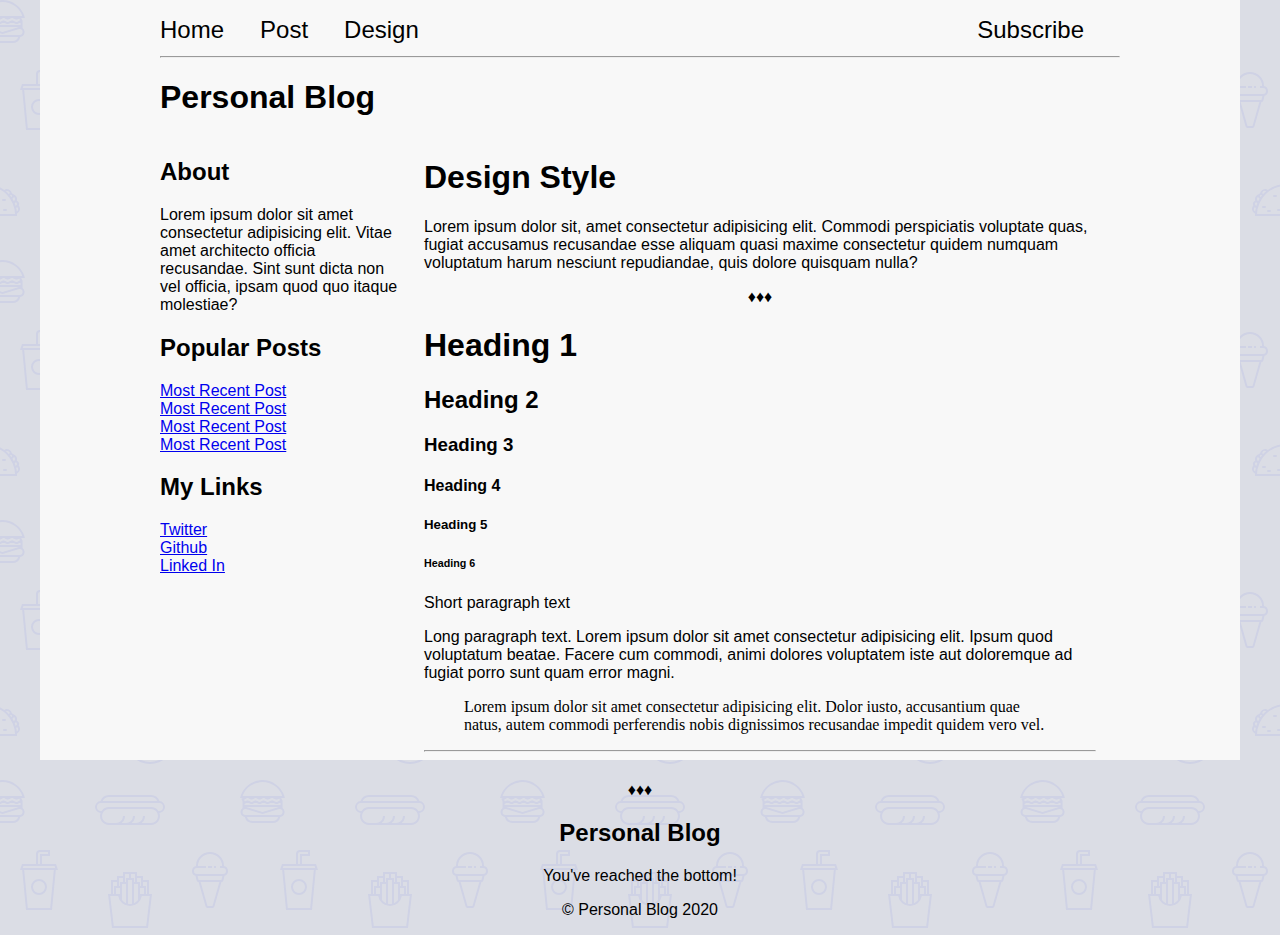
==== src/design.html @ 45026cde "Feat: Add design file, footer styles, svg background, author block at footer of post" ====
<!DOCTYPE html>
<html lang="en">
  <head>
    <meta charset="utf-8" />
    <title>Personal Blog</title>
    <meta
      content="width=device-width, initial-scale=1, maximum-scale=1"
      name="viewport"
    />
    <link rel="stylesheet" href="styles/main.css">
  </head>

  <body>
  <div class = "container">
    <div class="header box">
      <div class="navbar">
        <a href="index.html">Home</a>
        <a href="post.html">Post</a>
        <a href="design.html">Design</a>
        <a id="right" href="#">Subscribe</a>
      </div>
      <hr>
      <h1>Personal Blog</h1>

    </div>
    <div class="sidebar box">
      <span class="about-box">
        <h2>About</h2>
        <p>Lorem ipsum dolor sit amet consectetur adipisicing elit. Vitae amet architecto officia recusandae. Sint sunt dicta non vel officia, ipsam quod quo itaque molestiae?</p>
      </span>
      <h2>Popular Posts</h2>
      <a href="post.html">Most Recent Post</a><br>
      <a href="post.html">Most Recent Post</a><br>
      <a href="post.html">Most Recent Post</a><br>
      <a href="post.html">Most Recent Post</a><br>
      <h2>My Links</h2>
      <a href="post.html">Twitter</a><br>
      <a href="post.html">Github</a><br>
      <a href="post.html">Linked In</a><br>
    </div>
    <div class="content box">
      <div>
        <h1>Design Style</h1>
        <p>Lorem ipsum dolor sit, amet consectetur adipisicing elit. Commodi perspiciatis voluptate quas, fugiat accusamus recusandae esse aliquam quasi maxime consectetur quidem numquam voluptatum harum nesciunt repudiandae, quis dolore quisquam nulla?</p>
        <p class="divider">&diams;&diams;&diams;</p>
      </div>

      <div>
        <h1>Heading 1</h1>
        <h2>Heading 2</h2>
        <h3>Heading 3</h3>
        <h4>Heading 4</h4>
        <h5>Heading 5</h5>
        <h6>Heading 6</h6>
        <p>Short paragraph text</p>
        <p>Long paragraph text. Lorem ipsum dolor sit amet consectetur adipisicing elit. Ipsum quod voluptatum beatae. Facere cum commodi, animi dolores voluptatem iste aut doloremque ad fugiat porro sunt quam error magni.</p>
        <blockquote>Lorem ipsum dolor sit amet consectetur adipisicing elit. Dolor iusto, accusantium quae natus, autem commodi perferendis nobis dignissimos recusandae impedit quidem vero vel.</blockquote>
        <hr>
      </div>


    </div>
  </div>
  <footer class="footer">
    <p class="divider">&diams;&diams;&diams;</p>
    <h2>Personal Blog</h2>
    <p>You've reached the bottom!</p>
    <p>&copy; Personal Blog 2020</p>
  </footer>
  </body>
</html>
---- src/styles/main.css ----
/* 
----------
Body 
----------
*/

body {
  max-width: 1200px;
  margin: auto;
  background-color: #f8f8f8;
  display: flex;
  flex-direction: column;
  min-height: 100vh;

  background-color: #dbdde5;
  background-image: url("data:image/svg+xml,%3Csvg xmlns='http://www.w3.org/2000/svg' width='260' height='260' viewBox='0 0 260 260'%3E%3Cg fill-rule='evenodd'%3E%3Cg fill='%230e27de' fill-opacity='0.06'%3E%3Cpath d='M24.37 16c.2.65.39 1.32.54 2H21.17l1.17 2.34.45.9-.24.11V28a5 5 0 0 1-2.23 8.94l-.02.06a8 8 0 0 1-7.75 6h-20a8 8 0 0 1-7.74-6l-.02-.06A5 5 0 0 1-17.45 28v-6.76l-.79-1.58-.44-.9.9-.44.63-.32H-20a23.01 23.01 0 0 1 44.37-2zm-36.82 2a1 1 0 0 0-.44.1l-3.1 1.56.89 1.79 1.31-.66a3 3 0 0 1 2.69 0l2.2 1.1a1 1 0 0 0 .9 0l2.21-1.1a3 3 0 0 1 2.69 0l2.2 1.1a1 1 0 0 0 .9 0l2.21-1.1a3 3 0 0 1 2.69 0l2.2 1.1a1 1 0 0 0 .86.02l2.88-1.27a3 3 0 0 1 2.43 0l2.88 1.27a1 1 0 0 0 .85-.02l3.1-1.55-.89-1.79-1.42.71a3 3 0 0 1-2.56.06l-2.77-1.23a1 1 0 0 0-.4-.09h-.01a1 1 0 0 0-.4.09l-2.78 1.23a3 3 0 0 1-2.56-.06l-2.3-1.15a1 1 0 0 0-.45-.11h-.01a1 1 0 0 0-.44.1L.9 19.22a3 3 0 0 1-2.69 0l-2.2-1.1a1 1 0 0 0-.45-.11h-.01a1 1 0 0 0-.44.1l-2.21 1.11a3 3 0 0 1-2.69 0l-2.2-1.1a1 1 0 0 0-.45-.11h-.01zm0-2h-4.9a21.01 21.01 0 0 1 39.61 0h-2.09l-.06-.13-.26.13h-32.31zm30.35 7.68l1.36-.68h1.3v2h-36v-1.15l.34-.17 1.36-.68h2.59l1.36.68a3 3 0 0 0 2.69 0l1.36-.68h2.59l1.36.68a3 3 0 0 0 2.69 0L2.26 23h2.59l1.36.68a3 3 0 0 0 2.56.06l1.67-.74h3.23l1.67.74a3 3 0 0 0 2.56-.06zM-13.82 27l16.37 4.91L18.93 27h-32.75zm-.63 2h.34l16.66 5 16.67-5h.33a3 3 0 1 1 0 6h-34a3 3 0 1 1 0-6zm1.35 8a6 6 0 0 0 5.65 4h20a6 6 0 0 0 5.66-4H-13.1z'/%3E%3Cpath id='path6_fill-copy' d='M284.37 16c.2.65.39 1.32.54 2H281.17l1.17 2.34.45.9-.24.11V28a5 5 0 0 1-2.23 8.94l-.02.06a8 8 0 0 1-7.75 6h-20a8 8 0 0 1-7.74-6l-.02-.06a5 5 0 0 1-2.24-8.94v-6.76l-.79-1.58-.44-.9.9-.44.63-.32H240a23.01 23.01 0 0 1 44.37-2zm-36.82 2a1 1 0 0 0-.44.1l-3.1 1.56.89 1.79 1.31-.66a3 3 0 0 1 2.69 0l2.2 1.1a1 1 0 0 0 .9 0l2.21-1.1a3 3 0 0 1 2.69 0l2.2 1.1a1 1 0 0 0 .9 0l2.21-1.1a3 3 0 0 1 2.69 0l2.2 1.1a1 1 0 0 0 .86.02l2.88-1.27a3 3 0 0 1 2.43 0l2.88 1.27a1 1 0 0 0 .85-.02l3.1-1.55-.89-1.79-1.42.71a3 3 0 0 1-2.56.06l-2.77-1.23a1 1 0 0 0-.4-.09h-.01a1 1 0 0 0-.4.09l-2.78 1.23a3 3 0 0 1-2.56-.06l-2.3-1.15a1 1 0 0 0-.45-.11h-.01a1 1 0 0 0-.44.1l-2.21 1.11a3 3 0 0 1-2.69 0l-2.2-1.1a1 1 0 0 0-.45-.11h-.01a1 1 0 0 0-.44.1l-2.21 1.11a3 3 0 0 1-2.69 0l-2.2-1.1a1 1 0 0 0-.45-.11h-.01zm0-2h-4.9a21.01 21.01 0 0 1 39.61 0h-2.09l-.06-.13-.26.13h-32.31zm30.35 7.68l1.36-.68h1.3v2h-36v-1.15l.34-.17 1.36-.68h2.59l1.36.68a3 3 0 0 0 2.69 0l1.36-.68h2.59l1.36.68a3 3 0 0 0 2.69 0l1.36-.68h2.59l1.36.68a3 3 0 0 0 2.56.06l1.67-.74h3.23l1.67.74a3 3 0 0 0 2.56-.06zM246.18 27l16.37 4.91L278.93 27h-32.75zm-.63 2h.34l16.66 5 16.67-5h.33a3 3 0 1 1 0 6h-34a3 3 0 1 1 0-6zm1.35 8a6 6 0 0 0 5.65 4h20a6 6 0 0 0 5.66-4H246.9z'/%3E%3Cpath d='M159.5 21.02A9 9 0 0 0 151 15h-42a9 9 0 0 0-8.5 6.02 6 6 0 0 0 .02 11.96A8.99 8.99 0 0 0 109 45h42a9 9 0 0 0 8.48-12.02 6 6 0 0 0 .02-11.96zM151 17h-42a7 7 0 0 0-6.33 4h54.66a7 7 0 0 0-6.33-4zm-9.34 26a8.98 8.98 0 0 0 3.34-7h-2a7 7 0 0 1-7 7h-4.34a8.98 8.98 0 0 0 3.34-7h-2a7 7 0 0 1-7 7h-4.34a8.98 8.98 0 0 0 3.34-7h-2a7 7 0 0 1-7 7h-7a7 7 0 1 1 0-14h42a7 7 0 1 1 0 14h-9.34zM109 27a9 9 0 0 0-7.48 4H101a4 4 0 1 1 0-8h58a4 4 0 0 1 0 8h-.52a9 9 0 0 0-7.48-4h-42z'/%3E%3Cpath d='M39 115a8 8 0 1 0 0-16 8 8 0 0 0 0 16zm6-8a6 6 0 1 1-12 0 6 6 0 0 1 12 0zm-3-29v-2h8v-6H40a4 4 0 0 0-4 4v10H22l-1.33 4-.67 2h2.19L26 130h26l3.81-40H58l-.67-2L56 84H42v-6zm-4-4v10h2V74h8v-2h-8a2 2 0 0 0-2 2zm2 12h14.56l.67 2H22.77l.67-2H40zm13.8 4H24.2l3.62 38h22.36l3.62-38z'/%3E%3Cpath d='M129 92h-6v4h-6v4h-6v14h-3l.24 2 3.76 32h36l3.76-32 .24-2h-3v-14h-6v-4h-6v-4h-8zm18 22v-12h-4v4h3v8h1zm-3 0v-6h-4v6h4zm-6 6v-16h-4v19.17c1.6-.7 2.97-1.8 4-3.17zm-6 3.8V100h-4v23.8a10.04 10.04 0 0 0 4 0zm-6-.63V104h-4v16a10.04 10.04 0 0 0 4 3.17zm-6-9.17v-6h-4v6h4zm-6 0v-8h3v-4h-4v12h1zm27-12v-4h-4v4h3v4h1v-4zm-6 0v-8h-4v4h3v4h1zm-6-4v-4h-4v8h1v-4h3zm-6 4v-4h-4v8h1v-4h3zm7 24a12 12 0 0 0 11.83-10h7.92l-3.53 30h-32.44l-3.53-30h7.92A12 12 0 0 0 130 126z'/%3E%3Cpath d='M212 86v2h-4v-2h4zm4 0h-2v2h2v-2zm-20 0v.1a5 5 0 0 0-.56 9.65l.06.25 1.12 4.48a2 2 0 0 0 1.94 1.52h.01l7.02 24.55a2 2 0 0 0 1.92 1.45h4.98a2 2 0 0 0 1.92-1.45l7.02-24.55a2 2 0 0 0 1.95-1.52L224.5 96l.06-.25a5 5 0 0 0-.56-9.65V86a14 14 0 0 0-28 0zm4 0h6v2h-9a3 3 0 1 0 0 6H223a3 3 0 1 0 0-6H220v-2h2a12 12 0 1 0-24 0h2zm-1.44 14l-1-4h24.88l-1 4h-22.88zm8.95 26l-6.86-24h18.7l-6.86 24h-4.98zM150 242a22 22 0 1 0 0-44 22 22 0 0 0 0 44zm24-22a24 24 0 1 1-48 0 24 24 0 0 1 48 0zm-28.38 17.73l2.04-.87a6 6 0 0 1 4.68 0l2.04.87a2 2 0 0 0 2.5-.82l1.14-1.9a6 6 0 0 1 3.79-2.75l2.15-.5a2 2 0 0 0 1.54-2.12l-.19-2.2a6 6 0 0 1 1.45-4.46l1.45-1.67a2 2 0 0 0 0-2.62l-1.45-1.67a6 6 0 0 1-1.45-4.46l.2-2.2a2 2 0 0 0-1.55-2.13l-2.15-.5a6 6 0 0 1-3.8-2.75l-1.13-1.9a2 2 0 0 0-2.5-.8l-2.04.86a6 6 0 0 1-4.68 0l-2.04-.87a2 2 0 0 0-2.5.82l-1.14 1.9a6 6 0 0 1-3.79 2.75l-2.15.5a2 2 0 0 0-1.54 2.12l.19 2.2a6 6 0 0 1-1.45 4.46l-1.45 1.67a2 2 0 0 0 0 2.62l1.45 1.67a6 6 0 0 1 1.45 4.46l-.2 2.2a2 2 0 0 0 1.55 2.13l2.15.5a6 6 0 0 1 3.8 2.75l1.13 1.9a2 2 0 0 0 2.5.8zm2.82.97a4 4 0 0 1 3.12 0l2.04.87a4 4 0 0 0 4.99-1.62l1.14-1.9a4 4 0 0 1 2.53-1.84l2.15-.5a4 4 0 0 0 3.09-4.24l-.2-2.2a4 4 0 0 1 .97-2.98l1.45-1.67a4 4 0 0 0 0-5.24l-1.45-1.67a4 4 0 0 1-.97-2.97l.2-2.2a4 4 0 0 0-3.09-4.25l-2.15-.5a4 4 0 0 1-2.53-1.84l-1.14-1.9a4 4 0 0 0-5-1.62l-2.03.87a4 4 0 0 1-3.12 0l-2.04-.87a4 4 0 0 0-4.99 1.62l-1.14 1.9a4 4 0 0 1-2.53 1.84l-2.15.5a4 4 0 0 0-3.09 4.24l.2 2.2a4 4 0 0 1-.97 2.98l-1.45 1.67a4 4 0 0 0 0 5.24l1.45 1.67a4 4 0 0 1 .97 2.97l-.2 2.2a4 4 0 0 0 3.09 4.25l2.15.5a4 4 0 0 1 2.53 1.84l1.14 1.9a4 4 0 0 0 5 1.62l2.03-.87zM152 207a1 1 0 1 1 2 0 1 1 0 0 1-2 0zm6 2a1 1 0 1 1 2 0 1 1 0 0 1-2 0zm-11 1a1 1 0 1 1 2 0 1 1 0 0 1-2 0zm-6 0a1 1 0 1 1 2 0 1 1 0 0 1-2 0zm3-5a1 1 0 1 1 2 0 1 1 0 0 1-2 0zm-8 8a1 1 0 1 1 2 0 1 1 0 0 1-2 0zm3 6a1 1 0 1 1 2 0 1 1 0 0 1-2 0zm0 6a1 1 0 1 1 2 0 1 1 0 0 1-2 0zm4 7a1 1 0 1 1 2 0 1 1 0 0 1-2 0zm5-2a1 1 0 1 1 2 0 1 1 0 0 1-2 0zm5 4a1 1 0 1 1 2 0 1 1 0 0 1-2 0zm4-6a1 1 0 1 1 2 0 1 1 0 0 1-2 0zm6-4a1 1 0 1 1 2 0 1 1 0 0 1-2 0zm-4-3a1 1 0 1 1 2 0 1 1 0 0 1-2 0zm4-3a1 1 0 1 1 2 0 1 1 0 0 1-2 0zm-5-4a1 1 0 1 1 2 0 1 1 0 0 1-2 0zm-24 6a1 1 0 1 1 2 0 1 1 0 0 1-2 0zm16 5a5 5 0 1 0 0-10 5 5 0 0 0 0 10zm7-5a7 7 0 1 1-14 0 7 7 0 0 1 14 0zm86-29a1 1 0 0 0 0 2h2a1 1 0 0 0 0-2h-2zm19 9a1 1 0 0 1 1-1h2a1 1 0 0 1 0 2h-2a1 1 0 0 1-1-1zm-14 5a1 1 0 0 0 0 2h2a1 1 0 0 0 0-2h-2zm-25 1a1 1 0 0 0 0 2h2a1 1 0 0 0 0-2h-2zm5 4a1 1 0 0 0 0 2h2a1 1 0 0 0 0-2h-2zm9 0a1 1 0 0 1 1-1h2a1 1 0 0 1 0 2h-2a1 1 0 0 1-1-1zm15 1a1 1 0 0 1 1-1h2a1 1 0 0 1 0 2h-2a1 1 0 0 1-1-1zm12-2a1 1 0 0 0 0 2h2a1 1 0 0 0 0-2h-2zm-11-14a1 1 0 0 1 1-1h2a1 1 0 0 1 0 2h-2a1 1 0 0 1-1-1zm-19 0a1 1 0 0 0 0 2h2a1 1 0 0 0 0-2h-2zm6 5a1 1 0 0 1 1-1h2a1 1 0 0 1 0 2h-2a1 1 0 0 1-1-1zm-25 15c0-.47.01-.94.03-1.4a5 5 0 0 1-1.7-8 3.99 3.99 0 0 1 1.88-5.18 5 5 0 0 1 3.4-6.22 3 3 0 0 1 1.46-1.05 5 5 0 0 1 7.76-3.27A30.86 30.86 0 0 1 246 184c6.79 0 13.06 2.18 18.17 5.88a5 5 0 0 1 7.76 3.27 3 3 0 0 1 1.47 1.05 5 5 0 0 1 3.4 6.22 4 4 0 0 1 1.87 5.18 4.98 4.98 0 0 1-1.7 8c.02.46.03.93.03 1.4v1h-62v-1zm.83-7.17a30.9 30.9 0 0 0-.62 3.57 3 3 0 0 1-.61-4.2c.37.28.78.49 1.23.63zm1.49-4.61c-.36.87-.68 1.76-.96 2.68a2 2 0 0 1-.21-3.71c.33.4.73.75 1.17 1.03zm2.32-4.54c-.54.86-1.03 1.76-1.49 2.68a3 3 0 0 1-.07-4.67 3 3 0 0 0 1.56 1.99zm1.14-1.7c.35-.5.72-.98 1.1-1.46a1 1 0 1 0-1.1 1.45zm5.34-5.77c-1.03.86-2 1.79-2.9 2.77a3 3 0 0 0-1.11-.77 3 3 0 0 1 4-2zm42.66 2.77c-.9-.98-1.87-1.9-2.9-2.77a3 3 0 0 1 4.01 2 3 3 0 0 0-1.1.77zm1.34 1.54c.38.48.75.96 1.1 1.45a1 1 0 1 0-1.1-1.45zm3.73 5.84c-.46-.92-.95-1.82-1.5-2.68a3 3 0 0 0 1.57-1.99 3 3 0 0 1-.07 4.67zm1.8 4.53c-.29-.9-.6-1.8-.97-2.67.44-.28.84-.63 1.17-1.03a2 2 0 0 1-.2 3.7zm1.14 5.51c-.14-1.21-.35-2.4-.62-3.57.45-.14.86-.35 1.23-.63a2.99 2.99 0 0 1-.6 4.2zM275 214a29 29 0 0 0-57.97 0h57.96zM72.33 198.12c-.21-.32-.34-.7-.34-1.12v-12h-2v12a4.01 4.01 0 0 0 7.09 2.54c.57-.69.91-1.57.91-2.54v-12h-2v12a1.99 1.99 0 0 1-2 2 2 2 0 0 1-1.66-.88zM75 176c.38 0 .74-.04 1.1-.12a4 4 0 0 0 6.19 2.4A13.94 13.94 0 0 1 84 185v24a6 6 0 0 1-6 6h-3v9a5 5 0 1 1-10 0v-9h-3a6 6 0 0 1-6-6v-24a14 14 0 0 1 14-14 5 5 0 0 0 5 5zm-17 15v12a1.99 1.99 0 0 0 1.22 1.84 2 2 0 0 0 2.44-.72c.21-.32.34-.7.34-1.12v-12h2v12a3.98 3.98 0 0 1-5.35 3.77 3.98 3.98 0 0 1-.65-.3V209a4 4 0 0 0 4 4h16a4 4 0 0 0 4-4v-24c.01-1.53-.23-2.88-.72-4.17-.43.1-.87.16-1.28.17a6 6 0 0 1-5.2-3 7 7 0 0 1-6.47-4.88A12 12 0 0 0 58 185v6zm9 24v9a3 3 0 1 0 6 0v-9h-6z'/%3E%3Cpath d='M-17 191a1 1 0 0 0 0 2h2a1 1 0 0 0 0-2h-2zm19 9a1 1 0 0 1 1-1h2a1 1 0 0 1 0 2H3a1 1 0 0 1-1-1zm-14 5a1 1 0 0 0 0 2h2a1 1 0 0 0 0-2h-2zm-25 1a1 1 0 0 0 0 2h2a1 1 0 0 0 0-2h-2zm5 4a1 1 0 0 0 0 2h2a1 1 0 0 0 0-2h-2zm9 0a1 1 0 0 1 1-1h2a1 1 0 0 1 0 2h-2a1 1 0 0 1-1-1zm15 1a1 1 0 0 1 1-1h2a1 1 0 0 1 0 2h-2a1 1 0 0 1-1-1zm12-2a1 1 0 0 0 0 2h2a1 1 0 0 0 0-2H4zm-11-14a1 1 0 0 1 1-1h2a1 1 0 0 1 0 2h-2a1 1 0 0 1-1-1zm-19 0a1 1 0 0 0 0 2h2a1 1 0 0 0 0-2h-2zm6 5a1 1 0 0 1 1-1h2a1 1 0 0 1 0 2h-2a1 1 0 0 1-1-1zm-25 15c0-.47.01-.94.03-1.4a5 5 0 0 1-1.7-8 3.99 3.99 0 0 1 1.88-5.18 5 5 0 0 1 3.4-6.22 3 3 0 0 1 1.46-1.05 5 5 0 0 1 7.76-3.27A30.86 30.86 0 0 1-14 184c6.79 0 13.06 2.18 18.17 5.88a5 5 0 0 1 7.76 3.27 3 3 0 0 1 1.47 1.05 5 5 0 0 1 3.4 6.22 4 4 0 0 1 1.87 5.18 4.98 4.98 0 0 1-1.7 8c.02.46.03.93.03 1.4v1h-62v-1zm.83-7.17a30.9 30.9 0 0 0-.62 3.57 3 3 0 0 1-.61-4.2c.37.28.78.49 1.23.63zm1.49-4.61c-.36.87-.68 1.76-.96 2.68a2 2 0 0 1-.21-3.71c.33.4.73.75 1.17 1.03zm2.32-4.54c-.54.86-1.03 1.76-1.49 2.68a3 3 0 0 1-.07-4.67 3 3 0 0 0 1.56 1.99zm1.14-1.7c.35-.5.72-.98 1.1-1.46a1 1 0 1 0-1.1 1.45zm5.34-5.77c-1.03.86-2 1.79-2.9 2.77a3 3 0 0 0-1.11-.77 3 3 0 0 1 4-2zm42.66 2.77c-.9-.98-1.87-1.9-2.9-2.77a3 3 0 0 1 4.01 2 3 3 0 0 0-1.1.77zm1.34 1.54c.38.48.75.96 1.1 1.45a1 1 0 1 0-1.1-1.45zm3.73 5.84c-.46-.92-.95-1.82-1.5-2.68a3 3 0 0 0 1.57-1.99 3 3 0 0 1-.07 4.67zm1.8 4.53c-.29-.9-.6-1.8-.97-2.67.44-.28.84-.63 1.17-1.03a2 2 0 0 1-.2 3.7zm1.14 5.51c-.14-1.21-.35-2.4-.62-3.57.45-.14.86-.35 1.23-.63a2.99 2.99 0 0 1-.6 4.2zM15 214a29 29 0 0 0-57.97 0h57.96z'/%3E%3C/g%3E%3C/g%3E%3C/svg%3E");

}

/* Text Elements */

h1, h2, h3, h4, h5, h6, p, a {
  font-family: sans-serif;
}

h1 {

}

h2 {

}

h3 {

}

h4 {

}

h5 {

}

h6 {

}

footer {
  height: auto;
  padding-top: 5px;
  text-align: center;
}

.container{
  display:flex;
  flex-direction: column;
  justify-content: center;
  flex: 1;
  background-color: #f8f8f8;
}

.socialItem{
  margin: 5%;
}

.socialGrid img {
  width: 100%
}

.header{
  grid-area:hd;
}

.sidebar{
  grid-area: sd;
  display: none;
}

.content{
  grid-area: main;
  padding: 0 1.5em;
}

.divider {
  text-align: center;
  justify-content: center;
}

/* Navigation */

.navbar {
  text-decoration: none;
  padding-bottom: 2em;
  padding-top: 1em;
}

.navbar a {
  color: black;
  float: left;
  text-align: center;
  padding-right: 1em;
  text-decoration: none;
  font-size: 1.25em;
}

.navbar > #right {
  float: right;
  text-align: center;
  padding-left: 1em;
  text-decoration: none;
  font-size: 1.25em;
}

.navbar a:hover {
  color: red;
  text-decoration: currentColor;
}

/* Author Info (Biography) */

.authorinfo {
  /* background-color: rgb(233, 233, 233); */

  background-color: #dbdde5;
  background-image: url("data:image/svg+xml,%3Csvg xmlns='http://www.w3.org/2000/svg' width='260' height='260' viewBox='0 0 260 260'%3E%3Cg fill-rule='evenodd'%3E%3Cg fill='%230e27de' fill-opacity='0.06'%3E%3Cpath d='M24.37 16c.2.65.39 1.32.54 2H21.17l1.17 2.34.45.9-.24.11V28a5 5 0 0 1-2.23 8.94l-.02.06a8 8 0 0 1-7.75 6h-20a8 8 0 0 1-7.74-6l-.02-.06A5 5 0 0 1-17.45 28v-6.76l-.79-1.58-.44-.9.9-.44.63-.32H-20a23.01 23.01 0 0 1 44.37-2zm-36.82 2a1 1 0 0 0-.44.1l-3.1 1.56.89 1.79 1.31-.66a3 3 0 0 1 2.69 0l2.2 1.1a1 1 0 0 0 .9 0l2.21-1.1a3 3 0 0 1 2.69 0l2.2 1.1a1 1 0 0 0 .9 0l2.21-1.1a3 3 0 0 1 2.69 0l2.2 1.1a1 1 0 0 0 .86.02l2.88-1.27a3 3 0 0 1 2.43 0l2.88 1.27a1 1 0 0 0 .85-.02l3.1-1.55-.89-1.79-1.42.71a3 3 0 0 1-2.56.06l-2.77-1.23a1 1 0 0 0-.4-.09h-.01a1 1 0 0 0-.4.09l-2.78 1.23a3 3 0 0 1-2.56-.06l-2.3-1.15a1 1 0 0 0-.45-.11h-.01a1 1 0 0 0-.44.1L.9 19.22a3 3 0 0 1-2.69 0l-2.2-1.1a1 1 0 0 0-.45-.11h-.01a1 1 0 0 0-.44.1l-2.21 1.11a3 3 0 0 1-2.69 0l-2.2-1.1a1 1 0 0 0-.45-.11h-.01zm0-2h-4.9a21.01 21.01 0 0 1 39.61 0h-2.09l-.06-.13-.26.13h-32.31zm30.35 7.68l1.36-.68h1.3v2h-36v-1.15l.34-.17 1.36-.68h2.59l1.36.68a3 3 0 0 0 2.69 0l1.36-.68h2.59l1.36.68a3 3 0 0 0 2.69 0L2.26 23h2.59l1.36.68a3 3 0 0 0 2.56.06l1.67-.74h3.23l1.67.74a3 3 0 0 0 2.56-.06zM-13.82 27l16.37 4.91L18.93 27h-32.75zm-.63 2h.34l16.66 5 16.67-5h.33a3 3 0 1 1 0 6h-34a3 3 0 1 1 0-6zm1.35 8a6 6 0 0 0 5.65 4h20a6 6 0 0 0 5.66-4H-13.1z'/%3E%3Cpath id='path6_fill-copy' d='M284.37 16c.2.65.39 1.32.54 2H281.17l1.17 2.34.45.9-.24.11V28a5 5 0 0 1-2.23 8.94l-.02.06a8 8 0 0 1-7.75 6h-20a8 8 0 0 1-7.74-6l-.02-.06a5 5 0 0 1-2.24-8.94v-6.76l-.79-1.58-.44-.9.9-.44.63-.32H240a23.01 23.01 0 0 1 44.37-2zm-36.82 2a1 1 0 0 0-.44.1l-3.1 1.56.89 1.79 1.31-.66a3 3 0 0 1 2.69 0l2.2 1.1a1 1 0 0 0 .9 0l2.21-1.1a3 3 0 0 1 2.69 0l2.2 1.1a1 1 0 0 0 .9 0l2.21-1.1a3 3 0 0 1 2.69 0l2.2 1.1a1 1 0 0 0 .86.02l2.88-1.27a3 3 0 0 1 2.43 0l2.88 1.27a1 1 0 0 0 .85-.02l3.1-1.55-.89-1.79-1.42.71a3 3 0 0 1-2.56.06l-2.77-1.23a1 1 0 0 0-.4-.09h-.01a1 1 0 0 0-.4.09l-2.78 1.23a3 3 0 0 1-2.56-.06l-2.3-1.15a1 1 0 0 0-.45-.11h-.01a1 1 0 0 0-.44.1l-2.21 1.11a3 3 0 0 1-2.69 0l-2.2-1.1a1 1 0 0 0-.45-.11h-.01a1 1 0 0 0-.44.1l-2.21 1.11a3 3 0 0 1-2.69 0l-2.2-1.1a1 1 0 0 0-.45-.11h-.01zm0-2h-4.9a21.01 21.01 0 0 1 39.61 0h-2.09l-.06-.13-.26.13h-32.31zm30.35 7.68l1.36-.68h1.3v2h-36v-1.15l.34-.17 1.36-.68h2.59l1.36.68a3 3 0 0 0 2.69 0l1.36-.68h2.59l1.36.68a3 3 0 0 0 2.69 0l1.36-.68h2.59l1.36.68a3 3 0 0 0 2.56.06l1.67-.74h3.23l1.67.74a3 3 0 0 0 2.56-.06zM246.18 27l16.37 4.91L278.93 27h-32.75zm-.63 2h.34l16.66 5 16.67-5h.33a3 3 0 1 1 0 6h-34a3 3 0 1 1 0-6zm1.35 8a6 6 0 0 0 5.65 4h20a6 6 0 0 0 5.66-4H246.9z'/%3E%3Cpath d='M159.5 21.02A9 9 0 0 0 151 15h-42a9 9 0 0 0-8.5 6.02 6 6 0 0 0 .02 11.96A8.99 8.99 0 0 0 109 45h42a9 9 0 0 0 8.48-12.02 6 6 0 0 0 .02-11.96zM151 17h-42a7 7 0 0 0-6.33 4h54.66a7 7 0 0 0-6.33-4zm-9.34 26a8.98 8.98 0 0 0 3.34-7h-2a7 7 0 0 1-7 7h-4.34a8.98 8.98 0 0 0 3.34-7h-2a7 7 0 0 1-7 7h-4.34a8.98 8.98 0 0 0 3.34-7h-2a7 7 0 0 1-7 7h-7a7 7 0 1 1 0-14h42a7 7 0 1 1 0 14h-9.34zM109 27a9 9 0 0 0-7.48 4H101a4 4 0 1 1 0-8h58a4 4 0 0 1 0 8h-.52a9 9 0 0 0-7.48-4h-42z'/%3E%3Cpath d='M39 115a8 8 0 1 0 0-16 8 8 0 0 0 0 16zm6-8a6 6 0 1 1-12 0 6 6 0 0 1 12 0zm-3-29v-2h8v-6H40a4 4 0 0 0-4 4v10H22l-1.33 4-.67 2h2.19L26 130h26l3.81-40H58l-.67-2L56 84H42v-6zm-4-4v10h2V74h8v-2h-8a2 2 0 0 0-2 2zm2 12h14.56l.67 2H22.77l.67-2H40zm13.8 4H24.2l3.62 38h22.36l3.62-38z'/%3E%3Cpath d='M129 92h-6v4h-6v4h-6v14h-3l.24 2 3.76 32h36l3.76-32 .24-2h-3v-14h-6v-4h-6v-4h-8zm18 22v-12h-4v4h3v8h1zm-3 0v-6h-4v6h4zm-6 6v-16h-4v19.17c1.6-.7 2.97-1.8 4-3.17zm-6 3.8V100h-4v23.8a10.04 10.04 0 0 0 4 0zm-6-.63V104h-4v16a10.04 10.04 0 0 0 4 3.17zm-6-9.17v-6h-4v6h4zm-6 0v-8h3v-4h-4v12h1zm27-12v-4h-4v4h3v4h1v-4zm-6 0v-8h-4v4h3v4h1zm-6-4v-4h-4v8h1v-4h3zm-6 4v-4h-4v8h1v-4h3zm7 24a12 12 0 0 0 11.83-10h7.92l-3.53 30h-32.44l-3.53-30h7.92A12 12 0 0 0 130 126z'/%3E%3Cpath d='M212 86v2h-4v-2h4zm4 0h-2v2h2v-2zm-20 0v.1a5 5 0 0 0-.56 9.65l.06.25 1.12 4.48a2 2 0 0 0 1.94 1.52h.01l7.02 24.55a2 2 0 0 0 1.92 1.45h4.98a2 2 0 0 0 1.92-1.45l7.02-24.55a2 2 0 0 0 1.95-1.52L224.5 96l.06-.25a5 5 0 0 0-.56-9.65V86a14 14 0 0 0-28 0zm4 0h6v2h-9a3 3 0 1 0 0 6H223a3 3 0 1 0 0-6H220v-2h2a12 12 0 1 0-24 0h2zm-1.44 14l-1-4h24.88l-1 4h-22.88zm8.95 26l-6.86-24h18.7l-6.86 24h-4.98zM150 242a22 22 0 1 0 0-44 22 22 0 0 0 0 44zm24-22a24 24 0 1 1-48 0 24 24 0 0 1 48 0zm-28.38 17.73l2.04-.87a6 6 0 0 1 4.68 0l2.04.87a2 2 0 0 0 2.5-.82l1.14-1.9a6 6 0 0 1 3.79-2.75l2.15-.5a2 2 0 0 0 1.54-2.12l-.19-2.2a6 6 0 0 1 1.45-4.46l1.45-1.67a2 2 0 0 0 0-2.62l-1.45-1.67a6 6 0 0 1-1.45-4.46l.2-2.2a2 2 0 0 0-1.55-2.13l-2.15-.5a6 6 0 0 1-3.8-2.75l-1.13-1.9a2 2 0 0 0-2.5-.8l-2.04.86a6 6 0 0 1-4.68 0l-2.04-.87a2 2 0 0 0-2.5.82l-1.14 1.9a6 6 0 0 1-3.79 2.75l-2.15.5a2 2 0 0 0-1.54 2.12l.19 2.2a6 6 0 0 1-1.45 4.46l-1.45 1.67a2 2 0 0 0 0 2.62l1.45 1.67a6 6 0 0 1 1.45 4.46l-.2 2.2a2 2 0 0 0 1.55 2.13l2.15.5a6 6 0 0 1 3.8 2.75l1.13 1.9a2 2 0 0 0 2.5.8zm2.82.97a4 4 0 0 1 3.12 0l2.04.87a4 4 0 0 0 4.99-1.62l1.14-1.9a4 4 0 0 1 2.53-1.84l2.15-.5a4 4 0 0 0 3.09-4.24l-.2-2.2a4 4 0 0 1 .97-2.98l1.45-1.67a4 4 0 0 0 0-5.24l-1.45-1.67a4 4 0 0 1-.97-2.97l.2-2.2a4 4 0 0 0-3.09-4.25l-2.15-.5a4 4 0 0 1-2.53-1.84l-1.14-1.9a4 4 0 0 0-5-1.62l-2.03.87a4 4 0 0 1-3.12 0l-2.04-.87a4 4 0 0 0-4.99 1.62l-1.14 1.9a4 4 0 0 1-2.53 1.84l-2.15.5a4 4 0 0 0-3.09 4.24l.2 2.2a4 4 0 0 1-.97 2.98l-1.45 1.67a4 4 0 0 0 0 5.24l1.45 1.67a4 4 0 0 1 .97 2.97l-.2 2.2a4 4 0 0 0 3.09 4.25l2.15.5a4 4 0 0 1 2.53 1.84l1.14 1.9a4 4 0 0 0 5 1.62l2.03-.87zM152 207a1 1 0 1 1 2 0 1 1 0 0 1-2 0zm6 2a1 1 0 1 1 2 0 1 1 0 0 1-2 0zm-11 1a1 1 0 1 1 2 0 1 1 0 0 1-2 0zm-6 0a1 1 0 1 1 2 0 1 1 0 0 1-2 0zm3-5a1 1 0 1 1 2 0 1 1 0 0 1-2 0zm-8 8a1 1 0 1 1 2 0 1 1 0 0 1-2 0zm3 6a1 1 0 1 1 2 0 1 1 0 0 1-2 0zm0 6a1 1 0 1 1 2 0 1 1 0 0 1-2 0zm4 7a1 1 0 1 1 2 0 1 1 0 0 1-2 0zm5-2a1 1 0 1 1 2 0 1 1 0 0 1-2 0zm5 4a1 1 0 1 1 2 0 1 1 0 0 1-2 0zm4-6a1 1 0 1 1 2 0 1 1 0 0 1-2 0zm6-4a1 1 0 1 1 2 0 1 1 0 0 1-2 0zm-4-3a1 1 0 1 1 2 0 1 1 0 0 1-2 0zm4-3a1 1 0 1 1 2 0 1 1 0 0 1-2 0zm-5-4a1 1 0 1 1 2 0 1 1 0 0 1-2 0zm-24 6a1 1 0 1 1 2 0 1 1 0 0 1-2 0zm16 5a5 5 0 1 0 0-10 5 5 0 0 0 0 10zm7-5a7 7 0 1 1-14 0 7 7 0 0 1 14 0zm86-29a1 1 0 0 0 0 2h2a1 1 0 0 0 0-2h-2zm19 9a1 1 0 0 1 1-1h2a1 1 0 0 1 0 2h-2a1 1 0 0 1-1-1zm-14 5a1 1 0 0 0 0 2h2a1 1 0 0 0 0-2h-2zm-25 1a1 1 0 0 0 0 2h2a1 1 0 0 0 0-2h-2zm5 4a1 1 0 0 0 0 2h2a1 1 0 0 0 0-2h-2zm9 0a1 1 0 0 1 1-1h2a1 1 0 0 1 0 2h-2a1 1 0 0 1-1-1zm15 1a1 1 0 0 1 1-1h2a1 1 0 0 1 0 2h-2a1 1 0 0 1-1-1zm12-2a1 1 0 0 0 0 2h2a1 1 0 0 0 0-2h-2zm-11-14a1 1 0 0 1 1-1h2a1 1 0 0 1 0 2h-2a1 1 0 0 1-1-1zm-19 0a1 1 0 0 0 0 2h2a1 1 0 0 0 0-2h-2zm6 5a1 1 0 0 1 1-1h2a1 1 0 0 1 0 2h-2a1 1 0 0 1-1-1zm-25 15c0-.47.01-.94.03-1.4a5 5 0 0 1-1.7-8 3.99 3.99 0 0 1 1.88-5.18 5 5 0 0 1 3.4-6.22 3 3 0 0 1 1.46-1.05 5 5 0 0 1 7.76-3.27A30.86 30.86 0 0 1 246 184c6.79 0 13.06 2.18 18.17 5.88a5 5 0 0 1 7.76 3.27 3 3 0 0 1 1.47 1.05 5 5 0 0 1 3.4 6.22 4 4 0 0 1 1.87 5.18 4.98 4.98 0 0 1-1.7 8c.02.46.03.93.03 1.4v1h-62v-1zm.83-7.17a30.9 30.9 0 0 0-.62 3.57 3 3 0 0 1-.61-4.2c.37.28.78.49 1.23.63zm1.49-4.61c-.36.87-.68 1.76-.96 2.68a2 2 0 0 1-.21-3.71c.33.4.73.75 1.17 1.03zm2.32-4.54c-.54.86-1.03 1.76-1.49 2.68a3 3 0 0 1-.07-4.67 3 3 0 0 0 1.56 1.99zm1.14-1.7c.35-.5.72-.98 1.1-1.46a1 1 0 1 0-1.1 1.45zm5.34-5.77c-1.03.86-2 1.79-2.9 2.77a3 3 0 0 0-1.11-.77 3 3 0 0 1 4-2zm42.66 2.77c-.9-.98-1.87-1.9-2.9-2.77a3 3 0 0 1 4.01 2 3 3 0 0 0-1.1.77zm1.34 1.54c.38.48.75.96 1.1 1.45a1 1 0 1 0-1.1-1.45zm3.73 5.84c-.46-.92-.95-1.82-1.5-2.68a3 3 0 0 0 1.57-1.99 3 3 0 0 1-.07 4.67zm1.8 4.53c-.29-.9-.6-1.8-.97-2.67.44-.28.84-.63 1.17-1.03a2 2 0 0 1-.2 3.7zm1.14 5.51c-.14-1.21-.35-2.4-.62-3.57.45-.14.86-.35 1.23-.63a2.99 2.99 0 0 1-.6 4.2zM275 214a29 29 0 0 0-57.97 0h57.96zM72.33 198.12c-.21-.32-.34-.7-.34-1.12v-12h-2v12a4.01 4.01 0 0 0 7.09 2.54c.57-.69.91-1.57.91-2.54v-12h-2v12a1.99 1.99 0 0 1-2 2 2 2 0 0 1-1.66-.88zM75 176c.38 0 .74-.04 1.1-.12a4 4 0 0 0 6.19 2.4A13.94 13.94 0 0 1 84 185v24a6 6 0 0 1-6 6h-3v9a5 5 0 1 1-10 0v-9h-3a6 6 0 0 1-6-6v-24a14 14 0 0 1 14-14 5 5 0 0 0 5 5zm-17 15v12a1.99 1.99 0 0 0 1.22 1.84 2 2 0 0 0 2.44-.72c.21-.32.34-.7.34-1.12v-12h2v12a3.98 3.98 0 0 1-5.35 3.77 3.98 3.98 0 0 1-.65-.3V209a4 4 0 0 0 4 4h16a4 4 0 0 0 4-4v-24c.01-1.53-.23-2.88-.72-4.17-.43.1-.87.16-1.28.17a6 6 0 0 1-5.2-3 7 7 0 0 1-6.47-4.88A12 12 0 0 0 58 185v6zm9 24v9a3 3 0 1 0 6 0v-9h-6z'/%3E%3Cpath d='M-17 191a1 1 0 0 0 0 2h2a1 1 0 0 0 0-2h-2zm19 9a1 1 0 0 1 1-1h2a1 1 0 0 1 0 2H3a1 1 0 0 1-1-1zm-14 5a1 1 0 0 0 0 2h2a1 1 0 0 0 0-2h-2zm-25 1a1 1 0 0 0 0 2h2a1 1 0 0 0 0-2h-2zm5 4a1 1 0 0 0 0 2h2a1 1 0 0 0 0-2h-2zm9 0a1 1 0 0 1 1-1h2a1 1 0 0 1 0 2h-2a1 1 0 0 1-1-1zm15 1a1 1 0 0 1 1-1h2a1 1 0 0 1 0 2h-2a1 1 0 0 1-1-1zm12-2a1 1 0 0 0 0 2h2a1 1 0 0 0 0-2H4zm-11-14a1 1 0 0 1 1-1h2a1 1 0 0 1 0 2h-2a1 1 0 0 1-1-1zm-19 0a1 1 0 0 0 0 2h2a1 1 0 0 0 0-2h-2zm6 5a1 1 0 0 1 1-1h2a1 1 0 0 1 0 2h-2a1 1 0 0 1-1-1zm-25 15c0-.47.01-.94.03-1.4a5 5 0 0 1-1.7-8 3.99 3.99 0 0 1 1.88-5.18 5 5 0 0 1 3.4-6.22 3 3 0 0 1 1.46-1.05 5 5 0 0 1 7.76-3.27A30.86 30.86 0 0 1-14 184c6.79 0 13.06 2.18 18.17 5.88a5 5 0 0 1 7.76 3.27 3 3 0 0 1 1.47 1.05 5 5 0 0 1 3.4 6.22 4 4 0 0 1 1.87 5.18 4.98 4.98 0 0 1-1.7 8c.02.46.03.93.03 1.4v1h-62v-1zm.83-7.17a30.9 30.9 0 0 0-.62 3.57 3 3 0 0 1-.61-4.2c.37.28.78.49 1.23.63zm1.49-4.61c-.36.87-.68 1.76-.96 2.68a2 2 0 0 1-.21-3.71c.33.4.73.75 1.17 1.03zm2.32-4.54c-.54.86-1.03 1.76-1.49 2.68a3 3 0 0 1-.07-4.67 3 3 0 0 0 1.56 1.99zm1.14-1.7c.35-.5.72-.98 1.1-1.46a1 1 0 1 0-1.1 1.45zm5.34-5.77c-1.03.86-2 1.79-2.9 2.77a3 3 0 0 0-1.11-.77 3 3 0 0 1 4-2zm42.66 2.77c-.9-.98-1.87-1.9-2.9-2.77a3 3 0 0 1 4.01 2 3 3 0 0 0-1.1.77zm1.34 1.54c.38.48.75.96 1.1 1.45a1 1 0 1 0-1.1-1.45zm3.73 5.84c-.46-.92-.95-1.82-1.5-2.68a3 3 0 0 0 1.57-1.99 3 3 0 0 1-.07 4.67zm1.8 4.53c-.29-.9-.6-1.8-.97-2.67.44-.28.84-.63 1.17-1.03a2 2 0 0 1-.2 3.7zm1.14 5.51c-.14-1.21-.35-2.4-.62-3.57.45-.14.86-.35 1.23-.63a2.99 2.99 0 0 1-.6 4.2zM15 214a29 29 0 0 0-57.97 0h57.96z'/%3E%3C/g%3E%3C/g%3E%3C/svg%3E");

  padding: 1em;
  border-radius: 5px;
  float: right;
  margin-bottom: 1em;
  display: grid;
}

.authorinfo h3 {
  padding-left: 1em;
  margin-left: 1em;
  margin-top: 0;
  margin-bottom: 0.5em;
}

.authorinfo p {
  padding-left: 1em;
  margin-left: 1em;
  margin-top: 0;
  margin-bottom: 0.5em;
}

.authorinfo img {
  width: 100px;
  height: 100px;
  border-radius: 50%;
  float: left;
}

@media(min-width:350px) {
  .authorimg {
    grid-column-start: 1;
    grid-column-end: 2;
  }
  
  .authortext {
    grid-column-start: 3;
    grid-column-end: 4;
  }
}


@media(min-width:900px) {
  .container{
      display:grid;
      grid-template-columns: 20% 60%;
      grid-template-rows: fit-content(100px);
      grid-template-areas: 
      "hd hd"
      "sd main"
  }

  .sidebar{
    display: unset;
  }

  .contentGrid{
    display: grid;
    grid-template-columns: 50% 50%;
  }

  .socialGrid{
    display: grid;
    grid-template-columns: 33% 33% 33%;
  }

  .navbar a {
    padding-right: 1.5em;
    font-size: 1.5em;
  }
  
  .navbar > #right {
    padding-left: 1.5em;
    font-size: 1.5em;
  }
}

/* If Screen Is Wide Enough
@media(min-width:3000) {
  .contentGrid{
    display: grid;
    grid-template-columns: 33% 33% 33%;
  }

  .socialGrid{
    display: grid;
    grid-template-columns: 33% 33% 33%;
  }
} */

/*
-----------------
  Card properties
-----------------
*/

.card {
  background-color: #e9e9e9;
  
  background-color: #dbdde5;
  background-image: url("data:image/svg+xml,%3Csvg xmlns='http://www.w3.org/2000/svg' width='260' height='260' viewBox='0 0 260 260'%3E%3Cg fill-rule='evenodd'%3E%3Cg fill='%230e27de' fill-opacity='0.06'%3E%3Cpath d='M24.37 16c.2.65.39 1.32.54 2H21.17l1.17 2.34.45.9-.24.11V28a5 5 0 0 1-2.23 8.94l-.02.06a8 8 0 0 1-7.75 6h-20a8 8 0 0 1-7.74-6l-.02-.06A5 5 0 0 1-17.45 28v-6.76l-.79-1.58-.44-.9.9-.44.63-.32H-20a23.01 23.01 0 0 1 44.37-2zm-36.82 2a1 1 0 0 0-.44.1l-3.1 1.56.89 1.79 1.31-.66a3 3 0 0 1 2.69 0l2.2 1.1a1 1 0 0 0 .9 0l2.21-1.1a3 3 0 0 1 2.69 0l2.2 1.1a1 1 0 0 0 .9 0l2.21-1.1a3 3 0 0 1 2.69 0l2.2 1.1a1 1 0 0 0 .86.02l2.88-1.27a3 3 0 0 1 2.43 0l2.88 1.27a1 1 0 0 0 .85-.02l3.1-1.55-.89-1.79-1.42.71a3 3 0 0 1-2.56.06l-2.77-1.23a1 1 0 0 0-.4-.09h-.01a1 1 0 0 0-.4.09l-2.78 1.23a3 3 0 0 1-2.56-.06l-2.3-1.15a1 1 0 0 0-.45-.11h-.01a1 1 0 0 0-.44.1L.9 19.22a3 3 0 0 1-2.69 0l-2.2-1.1a1 1 0 0 0-.45-.11h-.01a1 1 0 0 0-.44.1l-2.21 1.11a3 3 0 0 1-2.69 0l-2.2-1.1a1 1 0 0 0-.45-.11h-.01zm0-2h-4.9a21.01 21.01 0 0 1 39.61 0h-2.09l-.06-.13-.26.13h-32.31zm30.35 7.68l1.36-.68h1.3v2h-36v-1.15l.34-.17 1.36-.68h2.59l1.36.68a3 3 0 0 0 2.69 0l1.36-.68h2.59l1.36.68a3 3 0 0 0 2.69 0L2.26 23h2.59l1.36.68a3 3 0 0 0 2.56.06l1.67-.74h3.23l1.67.74a3 3 0 0 0 2.56-.06zM-13.82 27l16.37 4.91L18.93 27h-32.75zm-.63 2h.34l16.66 5 16.67-5h.33a3 3 0 1 1 0 6h-34a3 3 0 1 1 0-6zm1.35 8a6 6 0 0 0 5.65 4h20a6 6 0 0 0 5.66-4H-13.1z'/%3E%3Cpath id='path6_fill-copy' d='M284.37 16c.2.65.39 1.32.54 2H281.17l1.17 2.34.45.9-.24.11V28a5 5 0 0 1-2.23 8.94l-.02.06a8 8 0 0 1-7.75 6h-20a8 8 0 0 1-7.74-6l-.02-.06a5 5 0 0 1-2.24-8.94v-6.76l-.79-1.58-.44-.9.9-.44.63-.32H240a23.01 23.01 0 0 1 44.37-2zm-36.82 2a1 1 0 0 0-.44.1l-3.1 1.56.89 1.79 1.31-.66a3 3 0 0 1 2.69 0l2.2 1.1a1 1 0 0 0 .9 0l2.21-1.1a3 3 0 0 1 2.69 0l2.2 1.1a1 1 0 0 0 .9 0l2.21-1.1a3 3 0 0 1 2.69 0l2.2 1.1a1 1 0 0 0 .86.02l2.88-1.27a3 3 0 0 1 2.43 0l2.88 1.27a1 1 0 0 0 .85-.02l3.1-1.55-.89-1.79-1.42.71a3 3 0 0 1-2.56.06l-2.77-1.23a1 1 0 0 0-.4-.09h-.01a1 1 0 0 0-.4.09l-2.78 1.23a3 3 0 0 1-2.56-.06l-2.3-1.15a1 1 0 0 0-.45-.11h-.01a1 1 0 0 0-.44.1l-2.21 1.11a3 3 0 0 1-2.69 0l-2.2-1.1a1 1 0 0 0-.45-.11h-.01a1 1 0 0 0-.44.1l-2.21 1.11a3 3 0 0 1-2.69 0l-2.2-1.1a1 1 0 0 0-.45-.11h-.01zm0-2h-4.9a21.01 21.01 0 0 1 39.61 0h-2.09l-.06-.13-.26.13h-32.31zm30.35 7.68l1.36-.68h1.3v2h-36v-1.15l.34-.17 1.36-.68h2.59l1.36.68a3 3 0 0 0 2.69 0l1.36-.68h2.59l1.36.68a3 3 0 0 0 2.69 0l1.36-.68h2.59l1.36.68a3 3 0 0 0 2.56.06l1.67-.74h3.23l1.67.74a3 3 0 0 0 2.56-.06zM246.18 27l16.37 4.91L278.93 27h-32.75zm-.63 2h.34l16.66 5 16.67-5h.33a3 3 0 1 1 0 6h-34a3 3 0 1 1 0-6zm1.35 8a6 6 0 0 0 5.65 4h20a6 6 0 0 0 5.66-4H246.9z'/%3E%3Cpath d='M159.5 21.02A9 9 0 0 0 151 15h-42a9 9 0 0 0-8.5 6.02 6 6 0 0 0 .02 11.96A8.99 8.99 0 0 0 109 45h42a9 9 0 0 0 8.48-12.02 6 6 0 0 0 .02-11.96zM151 17h-42a7 7 0 0 0-6.33 4h54.66a7 7 0 0 0-6.33-4zm-9.34 26a8.98 8.98 0 0 0 3.34-7h-2a7 7 0 0 1-7 7h-4.34a8.98 8.98 0 0 0 3.34-7h-2a7 7 0 0 1-7 7h-4.34a8.98 8.98 0 0 0 3.34-7h-2a7 7 0 0 1-7 7h-7a7 7 0 1 1 0-14h42a7 7 0 1 1 0 14h-9.34zM109 27a9 9 0 0 0-7.48 4H101a4 4 0 1 1 0-8h58a4 4 0 0 1 0 8h-.52a9 9 0 0 0-7.48-4h-42z'/%3E%3Cpath d='M39 115a8 8 0 1 0 0-16 8 8 0 0 0 0 16zm6-8a6 6 0 1 1-12 0 6 6 0 0 1 12 0zm-3-29v-2h8v-6H40a4 4 0 0 0-4 4v10H22l-1.33 4-.67 2h2.19L26 130h26l3.81-40H58l-.67-2L56 84H42v-6zm-4-4v10h2V74h8v-2h-8a2 2 0 0 0-2 2zm2 12h14.56l.67 2H22.77l.67-2H40zm13.8 4H24.2l3.62 38h22.36l3.62-38z'/%3E%3Cpath d='M129 92h-6v4h-6v4h-6v14h-3l.24 2 3.76 32h36l3.76-32 .24-2h-3v-14h-6v-4h-6v-4h-8zm18 22v-12h-4v4h3v8h1zm-3 0v-6h-4v6h4zm-6 6v-16h-4v19.17c1.6-.7 2.97-1.8 4-3.17zm-6 3.8V100h-4v23.8a10.04 10.04 0 0 0 4 0zm-6-.63V104h-4v16a10.04 10.04 0 0 0 4 3.17zm-6-9.17v-6h-4v6h4zm-6 0v-8h3v-4h-4v12h1zm27-12v-4h-4v4h3v4h1v-4zm-6 0v-8h-4v4h3v4h1zm-6-4v-4h-4v8h1v-4h3zm-6 4v-4h-4v8h1v-4h3zm7 24a12 12 0 0 0 11.83-10h7.92l-3.53 30h-32.44l-3.53-30h7.92A12 12 0 0 0 130 126z'/%3E%3Cpath d='M212 86v2h-4v-2h4zm4 0h-2v2h2v-2zm-20 0v.1a5 5 0 0 0-.56 9.65l.06.25 1.12 4.48a2 2 0 0 0 1.94 1.52h.01l7.02 24.55a2 2 0 0 0 1.92 1.45h4.98a2 2 0 0 0 1.92-1.45l7.02-24.55a2 2 0 0 0 1.95-1.52L224.5 96l.06-.25a5 5 0 0 0-.56-9.65V86a14 14 0 0 0-28 0zm4 0h6v2h-9a3 3 0 1 0 0 6H223a3 3 0 1 0 0-6H220v-2h2a12 12 0 1 0-24 0h2zm-1.44 14l-1-4h24.88l-1 4h-22.88zm8.95 26l-6.86-24h18.7l-6.86 24h-4.98zM150 242a22 22 0 1 0 0-44 22 22 0 0 0 0 44zm24-22a24 24 0 1 1-48 0 24 24 0 0 1 48 0zm-28.38 17.73l2.04-.87a6 6 0 0 1 4.68 0l2.04.87a2 2 0 0 0 2.5-.82l1.14-1.9a6 6 0 0 1 3.79-2.75l2.15-.5a2 2 0 0 0 1.54-2.12l-.19-2.2a6 6 0 0 1 1.45-4.46l1.45-1.67a2 2 0 0 0 0-2.62l-1.45-1.67a6 6 0 0 1-1.45-4.46l.2-2.2a2 2 0 0 0-1.55-2.13l-2.15-.5a6 6 0 0 1-3.8-2.75l-1.13-1.9a2 2 0 0 0-2.5-.8l-2.04.86a6 6 0 0 1-4.68 0l-2.04-.87a2 2 0 0 0-2.5.82l-1.14 1.9a6 6 0 0 1-3.79 2.75l-2.15.5a2 2 0 0 0-1.54 2.12l.19 2.2a6 6 0 0 1-1.45 4.46l-1.45 1.67a2 2 0 0 0 0 2.62l1.45 1.67a6 6 0 0 1 1.45 4.46l-.2 2.2a2 2 0 0 0 1.55 2.13l2.15.5a6 6 0 0 1 3.8 2.75l1.13 1.9a2 2 0 0 0 2.5.8zm2.82.97a4 4 0 0 1 3.12 0l2.04.87a4 4 0 0 0 4.99-1.62l1.14-1.9a4 4 0 0 1 2.53-1.84l2.15-.5a4 4 0 0 0 3.09-4.24l-.2-2.2a4 4 0 0 1 .97-2.98l1.45-1.67a4 4 0 0 0 0-5.24l-1.45-1.67a4 4 0 0 1-.97-2.97l.2-2.2a4 4 0 0 0-3.09-4.25l-2.15-.5a4 4 0 0 1-2.53-1.84l-1.14-1.9a4 4 0 0 0-5-1.62l-2.03.87a4 4 0 0 1-3.12 0l-2.04-.87a4 4 0 0 0-4.99 1.62l-1.14 1.9a4 4 0 0 1-2.53 1.84l-2.15.5a4 4 0 0 0-3.09 4.24l.2 2.2a4 4 0 0 1-.97 2.98l-1.45 1.67a4 4 0 0 0 0 5.24l1.45 1.67a4 4 0 0 1 .97 2.97l-.2 2.2a4 4 0 0 0 3.09 4.25l2.15.5a4 4 0 0 1 2.53 1.84l1.14 1.9a4 4 0 0 0 5 1.62l2.03-.87zM152 207a1 1 0 1 1 2 0 1 1 0 0 1-2 0zm6 2a1 1 0 1 1 2 0 1 1 0 0 1-2 0zm-11 1a1 1 0 1 1 2 0 1 1 0 0 1-2 0zm-6 0a1 1 0 1 1 2 0 1 1 0 0 1-2 0zm3-5a1 1 0 1 1 2 0 1 1 0 0 1-2 0zm-8 8a1 1 0 1 1 2 0 1 1 0 0 1-2 0zm3 6a1 1 0 1 1 2 0 1 1 0 0 1-2 0zm0 6a1 1 0 1 1 2 0 1 1 0 0 1-2 0zm4 7a1 1 0 1 1 2 0 1 1 0 0 1-2 0zm5-2a1 1 0 1 1 2 0 1 1 0 0 1-2 0zm5 4a1 1 0 1 1 2 0 1 1 0 0 1-2 0zm4-6a1 1 0 1 1 2 0 1 1 0 0 1-2 0zm6-4a1 1 0 1 1 2 0 1 1 0 0 1-2 0zm-4-3a1 1 0 1 1 2 0 1 1 0 0 1-2 0zm4-3a1 1 0 1 1 2 0 1 1 0 0 1-2 0zm-5-4a1 1 0 1 1 2 0 1 1 0 0 1-2 0zm-24 6a1 1 0 1 1 2 0 1 1 0 0 1-2 0zm16 5a5 5 0 1 0 0-10 5 5 0 0 0 0 10zm7-5a7 7 0 1 1-14 0 7 7 0 0 1 14 0zm86-29a1 1 0 0 0 0 2h2a1 1 0 0 0 0-2h-2zm19 9a1 1 0 0 1 1-1h2a1 1 0 0 1 0 2h-2a1 1 0 0 1-1-1zm-14 5a1 1 0 0 0 0 2h2a1 1 0 0 0 0-2h-2zm-25 1a1 1 0 0 0 0 2h2a1 1 0 0 0 0-2h-2zm5 4a1 1 0 0 0 0 2h2a1 1 0 0 0 0-2h-2zm9 0a1 1 0 0 1 1-1h2a1 1 0 0 1 0 2h-2a1 1 0 0 1-1-1zm15 1a1 1 0 0 1 1-1h2a1 1 0 0 1 0 2h-2a1 1 0 0 1-1-1zm12-2a1 1 0 0 0 0 2h2a1 1 0 0 0 0-2h-2zm-11-14a1 1 0 0 1 1-1h2a1 1 0 0 1 0 2h-2a1 1 0 0 1-1-1zm-19 0a1 1 0 0 0 0 2h2a1 1 0 0 0 0-2h-2zm6 5a1 1 0 0 1 1-1h2a1 1 0 0 1 0 2h-2a1 1 0 0 1-1-1zm-25 15c0-.47.01-.94.03-1.4a5 5 0 0 1-1.7-8 3.99 3.99 0 0 1 1.88-5.18 5 5 0 0 1 3.4-6.22 3 3 0 0 1 1.46-1.05 5 5 0 0 1 7.76-3.27A30.86 30.86 0 0 1 246 184c6.79 0 13.06 2.18 18.17 5.88a5 5 0 0 1 7.76 3.27 3 3 0 0 1 1.47 1.05 5 5 0 0 1 3.4 6.22 4 4 0 0 1 1.87 5.18 4.98 4.98 0 0 1-1.7 8c.02.46.03.93.03 1.4v1h-62v-1zm.83-7.17a30.9 30.9 0 0 0-.62 3.57 3 3 0 0 1-.61-4.2c.37.28.78.49 1.23.63zm1.49-4.61c-.36.87-.68 1.76-.96 2.68a2 2 0 0 1-.21-3.71c.33.4.73.75 1.17 1.03zm2.32-4.54c-.54.86-1.03 1.76-1.49 2.68a3 3 0 0 1-.07-4.67 3 3 0 0 0 1.56 1.99zm1.14-1.7c.35-.5.72-.98 1.1-1.46a1 1 0 1 0-1.1 1.45zm5.34-5.77c-1.03.86-2 1.79-2.9 2.77a3 3 0 0 0-1.11-.77 3 3 0 0 1 4-2zm42.66 2.77c-.9-.98-1.87-1.9-2.9-2.77a3 3 0 0 1 4.01 2 3 3 0 0 0-1.1.77zm1.34 1.54c.38.48.75.96 1.1 1.45a1 1 0 1 0-1.1-1.45zm3.73 5.84c-.46-.92-.95-1.82-1.5-2.68a3 3 0 0 0 1.57-1.99 3 3 0 0 1-.07 4.67zm1.8 4.53c-.29-.9-.6-1.8-.97-2.67.44-.28.84-.63 1.17-1.03a2 2 0 0 1-.2 3.7zm1.14 5.51c-.14-1.21-.35-2.4-.62-3.57.45-.14.86-.35 1.23-.63a2.99 2.99 0 0 1-.6 4.2zM275 214a29 29 0 0 0-57.97 0h57.96zM72.33 198.12c-.21-.32-.34-.7-.34-1.12v-12h-2v12a4.01 4.01 0 0 0 7.09 2.54c.57-.69.91-1.57.91-2.54v-12h-2v12a1.99 1.99 0 0 1-2 2 2 2 0 0 1-1.66-.88zM75 176c.38 0 .74-.04 1.1-.12a4 4 0 0 0 6.19 2.4A13.94 13.94 0 0 1 84 185v24a6 6 0 0 1-6 6h-3v9a5 5 0 1 1-10 0v-9h-3a6 6 0 0 1-6-6v-24a14 14 0 0 1 14-14 5 5 0 0 0 5 5zm-17 15v12a1.99 1.99 0 0 0 1.22 1.84 2 2 0 0 0 2.44-.72c.21-.32.34-.7.34-1.12v-12h2v12a3.98 3.98 0 0 1-5.35 3.77 3.98 3.98 0 0 1-.65-.3V209a4 4 0 0 0 4 4h16a4 4 0 0 0 4-4v-24c.01-1.53-.23-2.88-.72-4.17-.43.1-.87.16-1.28.17a6 6 0 0 1-5.2-3 7 7 0 0 1-6.47-4.88A12 12 0 0 0 58 185v6zm9 24v9a3 3 0 1 0 6 0v-9h-6z'/%3E%3Cpath d='M-17 191a1 1 0 0 0 0 2h2a1 1 0 0 0 0-2h-2zm19 9a1 1 0 0 1 1-1h2a1 1 0 0 1 0 2H3a1 1 0 0 1-1-1zm-14 5a1 1 0 0 0 0 2h2a1 1 0 0 0 0-2h-2zm-25 1a1 1 0 0 0 0 2h2a1 1 0 0 0 0-2h-2zm5 4a1 1 0 0 0 0 2h2a1 1 0 0 0 0-2h-2zm9 0a1 1 0 0 1 1-1h2a1 1 0 0 1 0 2h-2a1 1 0 0 1-1-1zm15 1a1 1 0 0 1 1-1h2a1 1 0 0 1 0 2h-2a1 1 0 0 1-1-1zm12-2a1 1 0 0 0 0 2h2a1 1 0 0 0 0-2H4zm-11-14a1 1 0 0 1 1-1h2a1 1 0 0 1 0 2h-2a1 1 0 0 1-1-1zm-19 0a1 1 0 0 0 0 2h2a1 1 0 0 0 0-2h-2zm6 5a1 1 0 0 1 1-1h2a1 1 0 0 1 0 2h-2a1 1 0 0 1-1-1zm-25 15c0-.47.01-.94.03-1.4a5 5 0 0 1-1.7-8 3.99 3.99 0 0 1 1.88-5.18 5 5 0 0 1 3.4-6.22 3 3 0 0 1 1.46-1.05 5 5 0 0 1 7.76-3.27A30.86 30.86 0 0 1-14 184c6.79 0 13.06 2.18 18.17 5.88a5 5 0 0 1 7.76 3.27 3 3 0 0 1 1.47 1.05 5 5 0 0 1 3.4 6.22 4 4 0 0 1 1.87 5.18 4.98 4.98 0 0 1-1.7 8c.02.46.03.93.03 1.4v1h-62v-1zm.83-7.17a30.9 30.9 0 0 0-.62 3.57 3 3 0 0 1-.61-4.2c.37.28.78.49 1.23.63zm1.49-4.61c-.36.87-.68 1.76-.96 2.68a2 2 0 0 1-.21-3.71c.33.4.73.75 1.17 1.03zm2.32-4.54c-.54.86-1.03 1.76-1.49 2.68a3 3 0 0 1-.07-4.67 3 3 0 0 0 1.56 1.99zm1.14-1.7c.35-.5.72-.98 1.1-1.46a1 1 0 1 0-1.1 1.45zm5.34-5.77c-1.03.86-2 1.79-2.9 2.77a3 3 0 0 0-1.11-.77 3 3 0 0 1 4-2zm42.66 2.77c-.9-.98-1.87-1.9-2.9-2.77a3 3 0 0 1 4.01 2 3 3 0 0 0-1.1.77zm1.34 1.54c.38.48.75.96 1.1 1.45a1 1 0 1 0-1.1-1.45zm3.73 5.84c-.46-.92-.95-1.82-1.5-2.68a3 3 0 0 0 1.57-1.99 3 3 0 0 1-.07 4.67zm1.8 4.53c-.29-.9-.6-1.8-.97-2.67.44-.28.84-.63 1.17-1.03a2 2 0 0 1-.2 3.7zm1.14 5.51c-.14-1.21-.35-2.4-.62-3.57.45-.14.86-.35 1.23-.63a2.99 2.99 0 0 1-.6 4.2zM15 214a29 29 0 0 0-57.97 0h57.96z'/%3E%3C/g%3E%3C/g%3E%3C/svg%3E");

  transition: 0.3s;
  border-radius: 5px; /* 5px rounded corners */
  margin: 5px
}

img {
  border-radius: 5px 5px 0 0;
}
.card img {
  width: 100%;
}

.card:hover {
  transform: scale(1.025); 
  box-shadow: 0 5px 5px 0 rgba(0,0,0,0.25);
}

.card-content {
  margin: 0.5em;
}

/* .card-content > h1, h2, h3, h4, h5, h6 {
  text-align: center;
} */
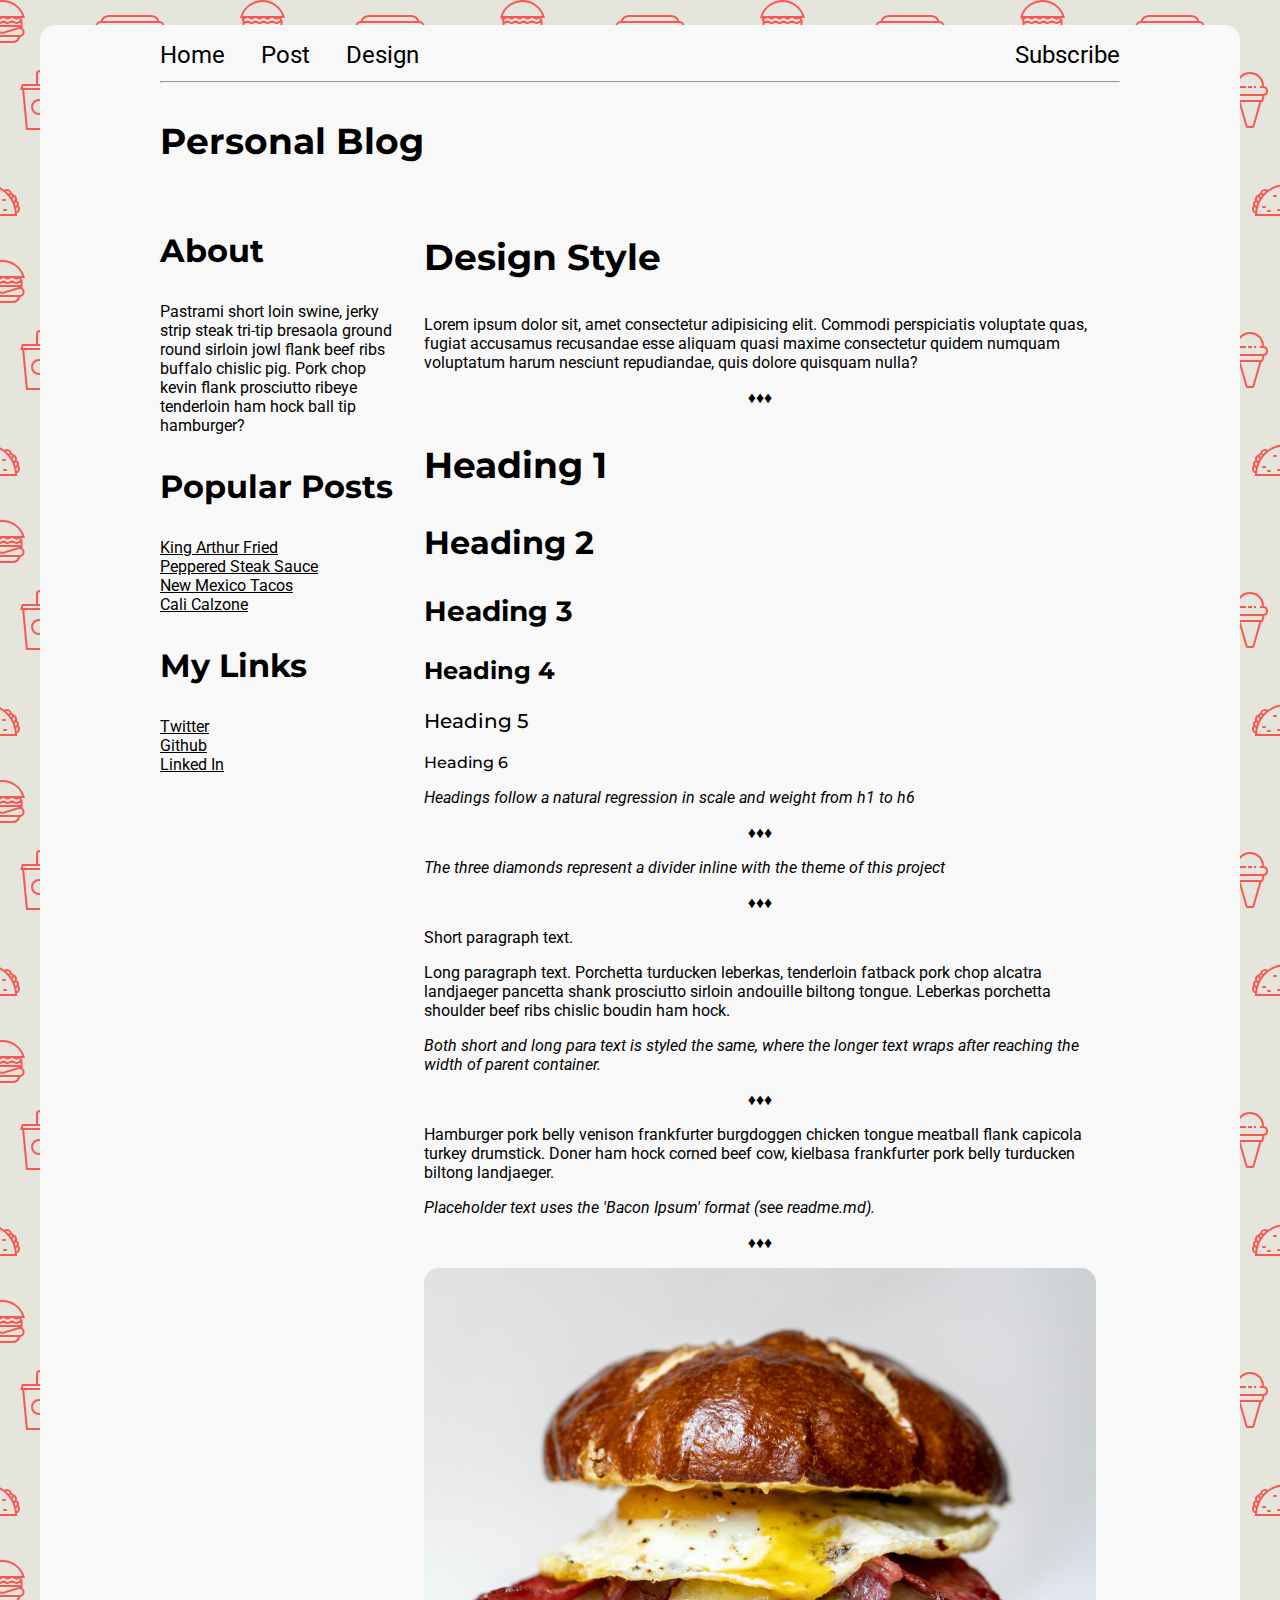
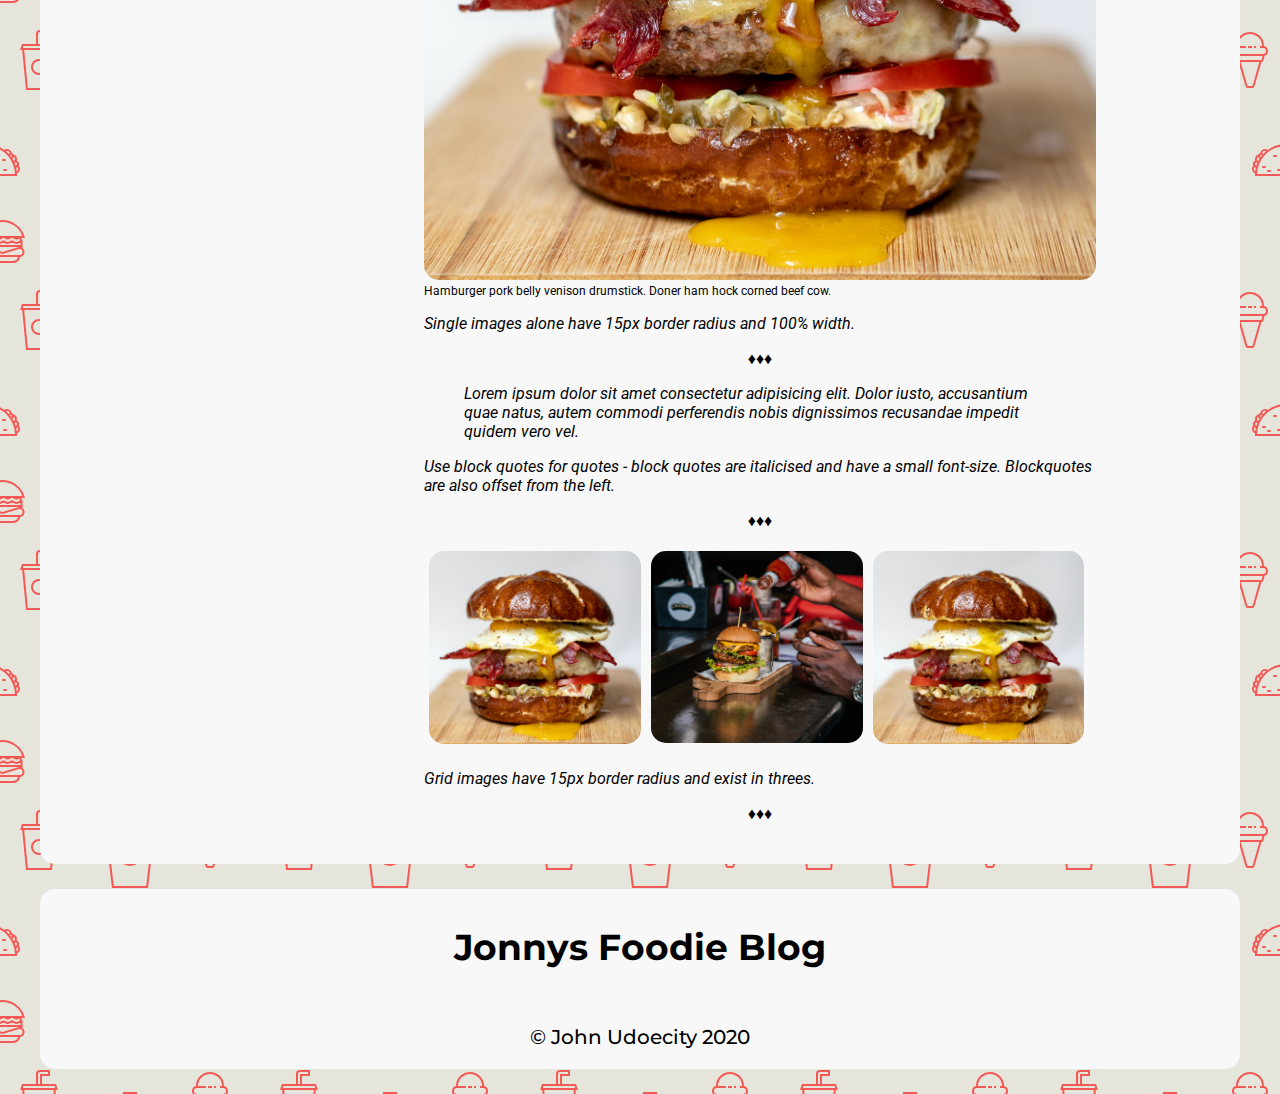
==== commit b415d955: "feat: format design styles page" ====
--- a/src/design.html
+++ b/src/design.html
@@ -26,13 +26,13 @@
     <div class="sidebar box">
       <span class="about-box">
         <h2>About</h2>
-        <p>Lorem ipsum dolor sit amet consectetur adipisicing elit. Vitae amet architecto officia recusandae. Sint sunt dicta non vel officia, ipsam quod quo itaque molestiae?</p>
+        <p>Pastrami short loin swine, jerky strip steak tri-tip bresaola ground round sirloin jowl flank beef ribs buffalo chislic pig. Pork chop kevin flank prosciutto ribeye tenderloin ham hock ball tip hamburger?</p>
       </span>
       <h2>Popular Posts</h2>
-      <a href="post.html">Most Recent Post</a><br>
-      <a href="post.html">Most Recent Post</a><br>
-      <a href="post.html">Most Recent Post</a><br>
-      <a href="post.html">Most Recent Post</a><br>
+      <a href="post.html">King Arthur Fried</a><br>
+      <a href="post.html">Peppered Steak Sauce</a><br>
+      <a href="post.html">New Mexico Tacos</a><br>
+      <a href="post.html">Cali Calzone</a><br>
       <h2>My Links</h2>
       <a href="post.html">Twitter</a><br>
       <a href="post.html">Github</a><br>
@@ -47,25 +47,62 @@
 
       <div>
         <h1>Heading 1</h1>
+
         <h2>Heading 2</h2>
+
         <h3>Heading 3</h3>
+
         <h4>Heading 4</h4>
+        
         <h5>Heading 5</h5>
+        
         <h6>Heading 6</h6>
-        <p>Short paragraph text</p>
-        <p>Long paragraph text. Lorem ipsum dolor sit amet consectetur adipisicing elit. Ipsum quod voluptatum beatae. Facere cum commodi, animi dolores voluptatem iste aut doloremque ad fugiat porro sunt quam error magni.</p>
+        <p><em>Headings follow a natural regression in scale and weight from h1 to h6</em></p>
+        <p class="divider">&diams;&diams;&diams;</p>
+
+        <p><em>The three diamonds represent a divider inline with the theme of this project</em></p>
+        <p class="divider">&diams;&diams;&diams;</p>
+        
+        <p>Short paragraph text.</p>
+        <p>Long paragraph text. Porchetta turducken leberkas, tenderloin fatback pork chop alcatra landjaeger pancetta shank prosciutto sirloin andouille biltong tongue. Leberkas porchetta shoulder beef ribs chislic boudin ham hock.</p>
+        <p><em>Both short and long para text is styled the same, where the longer text wraps after reaching the width of parent container.</em></p>
+        <p class="divider">&diams;&diams;&diams;</p>
+        
+        <p>Hamburger pork belly venison frankfurter burgdoggen chicken tongue meatball flank capicola turkey drumstick. Doner ham hock corned beef cow, kielbasa frankfurter pork belly turducken biltong landjaeger.</>
+        <p><em>Placeholder text uses the 'Bacon Ipsum' format (see readme.md).</em></p>
+        <p class="divider">&diams;&diams;&diams;</p>
+        
+        <img class="singleImg" src="images/photo-1563979026-05df925d8354.jpg">
+        <p class="caption">Hamburger pork belly venison drumstick. Doner ham hock corned beef cow.</p>
+        <p><em>Single images alone have 15px border radius and 100% width.</em></p>
+        <p class="divider">&diams;&diams;&diams;</p>
+        
         <blockquote>Lorem ipsum dolor sit amet consectetur adipisicing elit. Dolor iusto, accusantium quae natus, autem commodi perferendis nobis dignissimos recusandae impedit quidem vero vel.</blockquote>
-        <hr>
+        <p><em>Use block quotes for quotes - block quotes are italicised and have a small font-size. Blockquotes are also offset from the left.</em></p>
+        <p class="divider">&diams;&diams;&diams;</p>
+        
+        <div class="socialGrid">
+
+          <div class="socialItem">
+            <img src="images/photo-1563979026-05df925d8354.jpg" alt="Girl in a jacket">
+          </div>
+          <div class="socialItem">
+            <img src="images/photo-1563979026-05df9sdfnsd4423.jpg" alt="Girl in a jacket">
+          </div>
+          <div class="socialItem">
+            <img src="images/photo-1563979026-05df925d8354.jpg" alt="Girl in a jacket">
+          </div>
+  
+        </div><!--/Social Grid-->
+        <p><em>Grid images have 15px border radius and exist in threes.</em></p>
+        <p class="divider">&diams;&diams;&diams;</p>
       </div>
-
 
     </div>
   </div>
   <footer class="footer">
-    <p class="divider">&diams;&diams;&diams;</p>
-    <h2>Personal Blog</h2>
-    <p>You've reached the bottom!</p>
-    <p>&copy; Personal Blog 2020</p>
+    <h1>Jonnys Foodie Blog</h1>
+    <h5>&copy; John Udoecity 2020</h5>
   </footer>
   </body>
 </html>--- a/src/styles/main.css
+++ b/src/styles/main.css
@@ -1,8 +1,48 @@
-/* 
-----------
-Body 
-----------
-*/
+/* ==========================================
+
+               Main Styles
+               ~~~~~~~~~~~
+  This file features the styles for the base
+  elements and import statements for external
+  files. Media queries are seperated into
+  a seperate folder whilst regular custom
+  classes, navigation and card styles are
+  in their own respective files to pevent
+  accidentally making a breaking style change
+  to the core css for those to function
+  correctly.
+
+========================================== */
+
+/* -------readme-media-queries-------------
+ - Media queries are set in the respective folder;
+ the default styles are for mobile/ small displays
+ with small-screes.css setting styles for tablets
+ and modern phones, medium-screen.css sets styles
+ for larger tablets and desktop and 
+ screen-large.css can OPTIONALLY be used by 
+ uncommenting the code to create 3 column grids on
+ larger displays, but is not enabled by default and
+ will require tweaking depending on the size of
+ display and content of the columns. I do not
+ reccomend using it but it is there optionally.
+-------readme-media-queries-------------*/
+
+
+/* ----------------------
+        Imports
+------------------------- */
+@import url(navigation.css);
+@import url(cards.css);
+@import url(custom-classes.css);
+@import url(media-queries/screen-small.css) (min-width: 350px);
+@import url(media-queries/screen-medium.css) (min-width: 900px);
+@import url(media-queries/screen-large.css) (min-width: 3000px);
+@import url('https://fonts.googleapis.com/css2?family=Montserrat:wght@500;700&family=Roboto:ital,wght@0,400;0,700;1,400&display=swap');
+
+/* ----------------------
+        Body
+------------------------- */
 
 body {
   max-width: 1200px;
@@ -12,242 +52,138 @@
   flex-direction: column;
   min-height: 100vh;
 
-  background-color: #dbdde5;
-  background-image: url("data:image/svg+xml,%3Csvg xmlns='http://www.w3.org/2000/svg' width='260' height='260' viewBox='0 0 260 260'%3E%3Cg fill-rule='evenodd'%3E%3Cg fill='%230e27de' fill-opacity='0.06'%3E%3Cpath d='M24.37 16c.2.65.39 1.32.54 2H21.17l1.17 2.34.45.9-.24.11V28a5 5 0 0 1-2.23 8.94l-.02.06a8 8 0 0 1-7.75 6h-20a8 8 0 0 1-7.74-6l-.02-.06A5 5 0 0 1-17.45 28v-6.76l-.79-1.58-.44-.9.9-.44.63-.32H-20a23.01 23.01 0 0 1 44.37-2zm-36.82 2a1 1 0 0 0-.44.1l-3.1 1.56.89 1.79 1.31-.66a3 3 0 0 1 2.69 0l2.2 1.1a1 1 0 0 0 .9 0l2.21-1.1a3 3 0 0 1 2.69 0l2.2 1.1a1 1 0 0 0 .9 0l2.21-1.1a3 3 0 0 1 2.69 0l2.2 1.1a1 1 0 0 0 .86.02l2.88-1.27a3 3 0 0 1 2.43 0l2.88 1.27a1 1 0 0 0 .85-.02l3.1-1.55-.89-1.79-1.42.71a3 3 0 0 1-2.56.06l-2.77-1.23a1 1 0 0 0-.4-.09h-.01a1 1 0 0 0-.4.09l-2.78 1.23a3 3 0 0 1-2.56-.06l-2.3-1.15a1 1 0 0 0-.45-.11h-.01a1 1 0 0 0-.44.1L.9 19.22a3 3 0 0 1-2.69 0l-2.2-1.1a1 1 0 0 0-.45-.11h-.01a1 1 0 0 0-.44.1l-2.21 1.11a3 3 0 0 1-2.69 0l-2.2-1.1a1 1 0 0 0-.45-.11h-.01zm0-2h-4.9a21.01 21.01 0 0 1 39.61 0h-2.09l-.06-.13-.26.13h-32.31zm30.35 7.68l1.36-.68h1.3v2h-36v-1.15l.34-.17 1.36-.68h2.59l1.36.68a3 3 0 0 0 2.69 0l1.36-.68h2.59l1.36.68a3 3 0 0 0 2.69 0L2.26 23h2.59l1.36.68a3 3 0 0 0 2.56.06l1.67-.74h3.23l1.67.74a3 3 0 0 0 2.56-.06zM-13.82 27l16.37 4.91L18.93 27h-32.75zm-.63 2h.34l16.66 5 16.67-5h.33a3 3 0 1 1 0 6h-34a3 3 0 1 1 0-6zm1.35 8a6 6 0 0 0 5.65 4h20a6 6 0 0 0 5.66-4H-13.1z'/%3E%3Cpath id='path6_fill-copy' d='M284.37 16c.2.65.39 1.32.54 2H281.17l1.17 2.34.45.9-.24.11V28a5 5 0 0 1-2.23 8.94l-.02.06a8 8 0 0 1-7.75 6h-20a8 8 0 0 1-7.74-6l-.02-.06a5 5 0 0 1-2.24-8.94v-6.76l-.79-1.58-.44-.9.9-.44.63-.32H240a23.01 23.01 0 0 1 44.37-2zm-36.82 2a1 1 0 0 0-.44.1l-3.1 1.56.89 1.79 1.31-.66a3 3 0 0 1 2.69 0l2.2 1.1a1 1 0 0 0 .9 0l2.21-1.1a3 3 0 0 1 2.69 0l2.2 1.1a1 1 0 0 0 .9 0l2.21-1.1a3 3 0 0 1 2.69 0l2.2 1.1a1 1 0 0 0 .86.02l2.88-1.27a3 3 0 0 1 2.43 0l2.88 1.27a1 1 0 0 0 .85-.02l3.1-1.55-.89-1.79-1.42.71a3 3 0 0 1-2.56.06l-2.77-1.23a1 1 0 0 0-.4-.09h-.01a1 1 0 0 0-.4.09l-2.78 1.23a3 3 0 0 1-2.56-.06l-2.3-1.15a1 1 0 0 0-.45-.11h-.01a1 1 0 0 0-.44.1l-2.21 1.11a3 3 0 0 1-2.69 0l-2.2-1.1a1 1 0 0 0-.45-.11h-.01a1 1 0 0 0-.44.1l-2.21 1.11a3 3 0 0 1-2.69 0l-2.2-1.1a1 1 0 0 0-.45-.11h-.01zm0-2h-4.9a21.01 21.01 0 0 1 39.61 0h-2.09l-.06-.13-.26.13h-32.31zm30.35 7.68l1.36-.68h1.3v2h-36v-1.15l.34-.17 1.36-.68h2.59l1.36.68a3 3 0 0 0 2.69 0l1.36-.68h2.59l1.36.68a3 3 0 0 0 2.69 0l1.36-.68h2.59l1.36.68a3 3 0 0 0 2.56.06l1.67-.74h3.23l1.67.74a3 3 0 0 0 2.56-.06zM246.18 27l16.37 4.91L278.93 27h-32.75zm-.63 2h.34l16.66 5 16.67-5h.33a3 3 0 1 1 0 6h-34a3 3 0 1 1 0-6zm1.35 8a6 6 0 0 0 5.65 4h20a6 6 0 0 0 5.66-4H246.9z'/%3E%3Cpath d='M159.5 21.02A9 9 0 0 0 151 15h-42a9 9 0 0 0-8.5 6.02 6 6 0 0 0 .02 11.96A8.99 8.99 0 0 0 109 45h42a9 9 0 0 0 8.48-12.02 6 6 0 0 0 .02-11.96zM151 17h-42a7 7 0 0 0-6.33 4h54.66a7 7 0 0 0-6.33-4zm-9.34 26a8.98 8.98 0 0 0 3.34-7h-2a7 7 0 0 1-7 7h-4.34a8.98 8.98 0 0 0 3.34-7h-2a7 7 0 0 1-7 7h-4.34a8.98 8.98 0 0 0 3.34-7h-2a7 7 0 0 1-7 7h-7a7 7 0 1 1 0-14h42a7 7 0 1 1 0 14h-9.34zM109 27a9 9 0 0 0-7.48 4H101a4 4 0 1 1 0-8h58a4 4 0 0 1 0 8h-.52a9 9 0 0 0-7.48-4h-42z'/%3E%3Cpath d='M39 115a8 8 0 1 0 0-16 8 8 0 0 0 0 16zm6-8a6 6 0 1 1-12 0 6 6 0 0 1 12 0zm-3-29v-2h8v-6H40a4 4 0 0 0-4 4v10H22l-1.33 4-.67 2h2.19L26 130h26l3.81-40H58l-.67-2L56 84H42v-6zm-4-4v10h2V74h8v-2h-8a2 2 0 0 0-2 2zm2 12h14.56l.67 2H22.77l.67-2H40zm13.8 4H24.2l3.62 38h22.36l3.62-38z'/%3E%3Cpath d='M129 92h-6v4h-6v4h-6v14h-3l.24 2 3.76 32h36l3.76-32 .24-2h-3v-14h-6v-4h-6v-4h-8zm18 22v-12h-4v4h3v8h1zm-3 0v-6h-4v6h4zm-6 6v-16h-4v19.17c1.6-.7 2.97-1.8 4-3.17zm-6 3.8V100h-4v23.8a10.04 10.04 0 0 0 4 0zm-6-.63V104h-4v16a10.04 10.04 0 0 0 4 3.17zm-6-9.17v-6h-4v6h4zm-6 0v-8h3v-4h-4v12h1zm27-12v-4h-4v4h3v4h1v-4zm-6 0v-8h-4v4h3v4h1zm-6-4v-4h-4v8h1v-4h3zm-6 4v-4h-4v8h1v-4h3zm7 24a12 12 0 0 0 11.83-10h7.92l-3.53 30h-32.44l-3.53-30h7.92A12 12 0 0 0 130 126z'/%3E%3Cpath d='M212 86v2h-4v-2h4zm4 0h-2v2h2v-2zm-20 0v.1a5 5 0 0 0-.56 9.65l.06.25 1.12 4.48a2 2 0 0 0 1.94 1.52h.01l7.02 24.55a2 2 0 0 0 1.92 1.45h4.98a2 2 0 0 0 1.92-1.45l7.02-24.55a2 2 0 0 0 1.95-1.52L224.5 96l.06-.25a5 5 0 0 0-.56-9.65V86a14 14 0 0 0-28 0zm4 0h6v2h-9a3 3 0 1 0 0 6H223a3 3 0 1 0 0-6H220v-2h2a12 12 0 1 0-24 0h2zm-1.44 14l-1-4h24.88l-1 4h-22.88zm8.95 26l-6.86-24h18.7l-6.86 24h-4.98zM150 242a22 22 0 1 0 0-44 22 22 0 0 0 0 44zm24-22a24 24 0 1 1-48 0 24 24 0 0 1 48 0zm-28.38 17.73l2.04-.87a6 6 0 0 1 4.68 0l2.04.87a2 2 0 0 0 2.5-.82l1.14-1.9a6 6 0 0 1 3.79-2.75l2.15-.5a2 2 0 0 0 1.54-2.12l-.19-2.2a6 6 0 0 1 1.45-4.46l1.45-1.67a2 2 0 0 0 0-2.62l-1.45-1.67a6 6 0 0 1-1.45-4.46l.2-2.2a2 2 0 0 0-1.55-2.13l-2.15-.5a6 6 0 0 1-3.8-2.75l-1.13-1.9a2 2 0 0 0-2.5-.8l-2.04.86a6 6 0 0 1-4.68 0l-2.04-.87a2 2 0 0 0-2.5.82l-1.14 1.9a6 6 0 0 1-3.79 2.75l-2.15.5a2 2 0 0 0-1.54 2.12l.19 2.2a6 6 0 0 1-1.45 4.46l-1.45 1.67a2 2 0 0 0 0 2.62l1.45 1.67a6 6 0 0 1 1.45 4.46l-.2 2.2a2 2 0 0 0 1.55 2.13l2.15.5a6 6 0 0 1 3.8 2.75l1.13 1.9a2 2 0 0 0 2.5.8zm2.82.97a4 4 0 0 1 3.12 0l2.04.87a4 4 0 0 0 4.99-1.62l1.14-1.9a4 4 0 0 1 2.53-1.84l2.15-.5a4 4 0 0 0 3.09-4.24l-.2-2.2a4 4 0 0 1 .97-2.98l1.45-1.67a4 4 0 0 0 0-5.24l-1.45-1.67a4 4 0 0 1-.97-2.97l.2-2.2a4 4 0 0 0-3.09-4.25l-2.15-.5a4 4 0 0 1-2.53-1.84l-1.14-1.9a4 4 0 0 0-5-1.62l-2.03.87a4 4 0 0 1-3.12 0l-2.04-.87a4 4 0 0 0-4.99 1.62l-1.14 1.9a4 4 0 0 1-2.53 1.84l-2.15.5a4 4 0 0 0-3.09 4.24l.2 2.2a4 4 0 0 1-.97 2.98l-1.45 1.67a4 4 0 0 0 0 5.24l1.45 1.67a4 4 0 0 1 .97 2.97l-.2 2.2a4 4 0 0 0 3.09 4.25l2.15.5a4 4 0 0 1 2.53 1.84l1.14 1.9a4 4 0 0 0 5 1.62l2.03-.87zM152 207a1 1 0 1 1 2 0 1 1 0 0 1-2 0zm6 2a1 1 0 1 1 2 0 1 1 0 0 1-2 0zm-11 1a1 1 0 1 1 2 0 1 1 0 0 1-2 0zm-6 0a1 1 0 1 1 2 0 1 1 0 0 1-2 0zm3-5a1 1 0 1 1 2 0 1 1 0 0 1-2 0zm-8 8a1 1 0 1 1 2 0 1 1 0 0 1-2 0zm3 6a1 1 0 1 1 2 0 1 1 0 0 1-2 0zm0 6a1 1 0 1 1 2 0 1 1 0 0 1-2 0zm4 7a1 1 0 1 1 2 0 1 1 0 0 1-2 0zm5-2a1 1 0 1 1 2 0 1 1 0 0 1-2 0zm5 4a1 1 0 1 1 2 0 1 1 0 0 1-2 0zm4-6a1 1 0 1 1 2 0 1 1 0 0 1-2 0zm6-4a1 1 0 1 1 2 0 1 1 0 0 1-2 0zm-4-3a1 1 0 1 1 2 0 1 1 0 0 1-2 0zm4-3a1 1 0 1 1 2 0 1 1 0 0 1-2 0zm-5-4a1 1 0 1 1 2 0 1 1 0 0 1-2 0zm-24 6a1 1 0 1 1 2 0 1 1 0 0 1-2 0zm16 5a5 5 0 1 0 0-10 5 5 0 0 0 0 10zm7-5a7 7 0 1 1-14 0 7 7 0 0 1 14 0zm86-29a1 1 0 0 0 0 2h2a1 1 0 0 0 0-2h-2zm19 9a1 1 0 0 1 1-1h2a1 1 0 0 1 0 2h-2a1 1 0 0 1-1-1zm-14 5a1 1 0 0 0 0 2h2a1 1 0 0 0 0-2h-2zm-25 1a1 1 0 0 0 0 2h2a1 1 0 0 0 0-2h-2zm5 4a1 1 0 0 0 0 2h2a1 1 0 0 0 0-2h-2zm9 0a1 1 0 0 1 1-1h2a1 1 0 0 1 0 2h-2a1 1 0 0 1-1-1zm15 1a1 1 0 0 1 1-1h2a1 1 0 0 1 0 2h-2a1 1 0 0 1-1-1zm12-2a1 1 0 0 0 0 2h2a1 1 0 0 0 0-2h-2zm-11-14a1 1 0 0 1 1-1h2a1 1 0 0 1 0 2h-2a1 1 0 0 1-1-1zm-19 0a1 1 0 0 0 0 2h2a1 1 0 0 0 0-2h-2zm6 5a1 1 0 0 1 1-1h2a1 1 0 0 1 0 2h-2a1 1 0 0 1-1-1zm-25 15c0-.47.01-.94.03-1.4a5 5 0 0 1-1.7-8 3.99 3.99 0 0 1 1.88-5.18 5 5 0 0 1 3.4-6.22 3 3 0 0 1 1.46-1.05 5 5 0 0 1 7.76-3.27A30.86 30.86 0 0 1 246 184c6.79 0 13.06 2.18 18.17 5.88a5 5 0 0 1 7.76 3.27 3 3 0 0 1 1.47 1.05 5 5 0 0 1 3.4 6.22 4 4 0 0 1 1.87 5.18 4.98 4.98 0 0 1-1.7 8c.02.46.03.93.03 1.4v1h-62v-1zm.83-7.17a30.9 30.9 0 0 0-.62 3.57 3 3 0 0 1-.61-4.2c.37.28.78.49 1.23.63zm1.49-4.61c-.36.87-.68 1.76-.96 2.68a2 2 0 0 1-.21-3.71c.33.4.73.75 1.17 1.03zm2.32-4.54c-.54.86-1.03 1.76-1.49 2.68a3 3 0 0 1-.07-4.67 3 3 0 0 0 1.56 1.99zm1.14-1.7c.35-.5.72-.98 1.1-1.46a1 1 0 1 0-1.1 1.45zm5.34-5.77c-1.03.86-2 1.79-2.9 2.77a3 3 0 0 0-1.11-.77 3 3 0 0 1 4-2zm42.66 2.77c-.9-.98-1.87-1.9-2.9-2.77a3 3 0 0 1 4.01 2 3 3 0 0 0-1.1.77zm1.34 1.54c.38.48.75.96 1.1 1.45a1 1 0 1 0-1.1-1.45zm3.73 5.84c-.46-.92-.95-1.82-1.5-2.68a3 3 0 0 0 1.57-1.99 3 3 0 0 1-.07 4.67zm1.8 4.53c-.29-.9-.6-1.8-.97-2.67.44-.28.84-.63 1.17-1.03a2 2 0 0 1-.2 3.7zm1.14 5.51c-.14-1.21-.35-2.4-.62-3.57.45-.14.86-.35 1.23-.63a2.99 2.99 0 0 1-.6 4.2zM275 214a29 29 0 0 0-57.97 0h57.96zM72.33 198.12c-.21-.32-.34-.7-.34-1.12v-12h-2v12a4.01 4.01 0 0 0 7.09 2.54c.57-.69.91-1.57.91-2.54v-12h-2v12a1.99 1.99 0 0 1-2 2 2 2 0 0 1-1.66-.88zM75 176c.38 0 .74-.04 1.1-.12a4 4 0 0 0 6.19 2.4A13.94 13.94 0 0 1 84 185v24a6 6 0 0 1-6 6h-3v9a5 5 0 1 1-10 0v-9h-3a6 6 0 0 1-6-6v-24a14 14 0 0 1 14-14 5 5 0 0 0 5 5zm-17 15v12a1.99 1.99 0 0 0 1.22 1.84 2 2 0 0 0 2.44-.72c.21-.32.34-.7.34-1.12v-12h2v12a3.98 3.98 0 0 1-5.35 3.77 3.98 3.98 0 0 1-.65-.3V209a4 4 0 0 0 4 4h16a4 4 0 0 0 4-4v-24c.01-1.53-.23-2.88-.72-4.17-.43.1-.87.16-1.28.17a6 6 0 0 1-5.2-3 7 7 0 0 1-6.47-4.88A12 12 0 0 0 58 185v6zm9 24v9a3 3 0 1 0 6 0v-9h-6z'/%3E%3Cpath d='M-17 191a1 1 0 0 0 0 2h2a1 1 0 0 0 0-2h-2zm19 9a1 1 0 0 1 1-1h2a1 1 0 0 1 0 2H3a1 1 0 0 1-1-1zm-14 5a1 1 0 0 0 0 2h2a1 1 0 0 0 0-2h-2zm-25 1a1 1 0 0 0 0 2h2a1 1 0 0 0 0-2h-2zm5 4a1 1 0 0 0 0 2h2a1 1 0 0 0 0-2h-2zm9 0a1 1 0 0 1 1-1h2a1 1 0 0 1 0 2h-2a1 1 0 0 1-1-1zm15 1a1 1 0 0 1 1-1h2a1 1 0 0 1 0 2h-2a1 1 0 0 1-1-1zm12-2a1 1 0 0 0 0 2h2a1 1 0 0 0 0-2H4zm-11-14a1 1 0 0 1 1-1h2a1 1 0 0 1 0 2h-2a1 1 0 0 1-1-1zm-19 0a1 1 0 0 0 0 2h2a1 1 0 0 0 0-2h-2zm6 5a1 1 0 0 1 1-1h2a1 1 0 0 1 0 2h-2a1 1 0 0 1-1-1zm-25 15c0-.47.01-.94.03-1.4a5 5 0 0 1-1.7-8 3.99 3.99 0 0 1 1.88-5.18 5 5 0 0 1 3.4-6.22 3 3 0 0 1 1.46-1.05 5 5 0 0 1 7.76-3.27A30.86 30.86 0 0 1-14 184c6.79 0 13.06 2.18 18.17 5.88a5 5 0 0 1 7.76 3.27 3 3 0 0 1 1.47 1.05 5 5 0 0 1 3.4 6.22 4 4 0 0 1 1.87 5.18 4.98 4.98 0 0 1-1.7 8c.02.46.03.93.03 1.4v1h-62v-1zm.83-7.17a30.9 30.9 0 0 0-.62 3.57 3 3 0 0 1-.61-4.2c.37.28.78.49 1.23.63zm1.49-4.61c-.36.87-.68 1.76-.96 2.68a2 2 0 0 1-.21-3.71c.33.4.73.75 1.17 1.03zm2.32-4.54c-.54.86-1.03 1.76-1.49 2.68a3 3 0 0 1-.07-4.67 3 3 0 0 0 1.56 1.99zm1.14-1.7c.35-.5.72-.98 1.1-1.46a1 1 0 1 0-1.1 1.45zm5.34-5.77c-1.03.86-2 1.79-2.9 2.77a3 3 0 0 0-1.11-.77 3 3 0 0 1 4-2zm42.66 2.77c-.9-.98-1.87-1.9-2.9-2.77a3 3 0 0 1 4.01 2 3 3 0 0 0-1.1.77zm1.34 1.54c.38.48.75.96 1.1 1.45a1 1 0 1 0-1.1-1.45zm3.73 5.84c-.46-.92-.95-1.82-1.5-2.68a3 3 0 0 0 1.57-1.99 3 3 0 0 1-.07 4.67zm1.8 4.53c-.29-.9-.6-1.8-.97-2.67.44-.28.84-.63 1.17-1.03a2 2 0 0 1-.2 3.7zm1.14 5.51c-.14-1.21-.35-2.4-.62-3.57.45-.14.86-.35 1.23-.63a2.99 2.99 0 0 1-.6 4.2zM15 214a29 29 0 0 0-57.97 0h57.96z'/%3E%3C/g%3E%3C/g%3E%3C/svg%3E");
+  background-color: #e5e5db;
+  background-image: url("data:image/svg+xml,%3Csvg xmlns='http://www.w3.org/2000/svg' width='260' height='260' viewBox='0 0 260 260'%3E%3Cg fill-rule='evenodd'%3E%3Cg fill='%23ff0000' fill-opacity='0.61'%3E%3Cpath d='M24.37 16c.2.65.39 1.32.54 2H21.17l1.17 2.34.45.9-.24.11V28a5 5 0 0 1-2.23 8.94l-.02.06a8 8 0 0 1-7.75 6h-20a8 8 0 0 1-7.74-6l-.02-.06A5 5 0 0 1-17.45 28v-6.76l-.79-1.58-.44-.9.9-.44.63-.32H-20a23.01 23.01 0 0 1 44.37-2zm-36.82 2a1 1 0 0 0-.44.1l-3.1 1.56.89 1.79 1.31-.66a3 3 0 0 1 2.69 0l2.2 1.1a1 1 0 0 0 .9 0l2.21-1.1a3 3 0 0 1 2.69 0l2.2 1.1a1 1 0 0 0 .9 0l2.21-1.1a3 3 0 0 1 2.69 0l2.2 1.1a1 1 0 0 0 .86.02l2.88-1.27a3 3 0 0 1 2.43 0l2.88 1.27a1 1 0 0 0 .85-.02l3.1-1.55-.89-1.79-1.42.71a3 3 0 0 1-2.56.06l-2.77-1.23a1 1 0 0 0-.4-.09h-.01a1 1 0 0 0-.4.09l-2.78 1.23a3 3 0 0 1-2.56-.06l-2.3-1.15a1 1 0 0 0-.45-.11h-.01a1 1 0 0 0-.44.1L.9 19.22a3 3 0 0 1-2.69 0l-2.2-1.1a1 1 0 0 0-.45-.11h-.01a1 1 0 0 0-.44.1l-2.21 1.11a3 3 0 0 1-2.69 0l-2.2-1.1a1 1 0 0 0-.45-.11h-.01zm0-2h-4.9a21.01 21.01 0 0 1 39.61 0h-2.09l-.06-.13-.26.13h-32.31zm30.35 7.68l1.36-.68h1.3v2h-36v-1.15l.34-.17 1.36-.68h2.59l1.36.68a3 3 0 0 0 2.69 0l1.36-.68h2.59l1.36.68a3 3 0 0 0 2.69 0L2.26 23h2.59l1.36.68a3 3 0 0 0 2.56.06l1.67-.74h3.23l1.67.74a3 3 0 0 0 2.56-.06zM-13.82 27l16.37 4.91L18.93 27h-32.75zm-.63 2h.34l16.66 5 16.67-5h.33a3 3 0 1 1 0 6h-34a3 3 0 1 1 0-6zm1.35 8a6 6 0 0 0 5.65 4h20a6 6 0 0 0 5.66-4H-13.1z'/%3E%3Cpath id='path6_fill-copy' d='M284.37 16c.2.65.39 1.32.54 2H281.17l1.17 2.34.45.9-.24.11V28a5 5 0 0 1-2.23 8.94l-.02.06a8 8 0 0 1-7.75 6h-20a8 8 0 0 1-7.74-6l-.02-.06a5 5 0 0 1-2.24-8.94v-6.76l-.79-1.58-.44-.9.9-.44.63-.32H240a23.01 23.01 0 0 1 44.37-2zm-36.82 2a1 1 0 0 0-.44.1l-3.1 1.56.89 1.79 1.31-.66a3 3 0 0 1 2.69 0l2.2 1.1a1 1 0 0 0 .9 0l2.21-1.1a3 3 0 0 1 2.69 0l2.2 1.1a1 1 0 0 0 .9 0l2.21-1.1a3 3 0 0 1 2.69 0l2.2 1.1a1 1 0 0 0 .86.02l2.88-1.27a3 3 0 0 1 2.43 0l2.88 1.27a1 1 0 0 0 .85-.02l3.1-1.55-.89-1.79-1.42.71a3 3 0 0 1-2.56.06l-2.77-1.23a1 1 0 0 0-.4-.09h-.01a1 1 0 0 0-.4.09l-2.78 1.23a3 3 0 0 1-2.56-.06l-2.3-1.15a1 1 0 0 0-.45-.11h-.01a1 1 0 0 0-.44.1l-2.21 1.11a3 3 0 0 1-2.69 0l-2.2-1.1a1 1 0 0 0-.45-.11h-.01a1 1 0 0 0-.44.1l-2.21 1.11a3 3 0 0 1-2.69 0l-2.2-1.1a1 1 0 0 0-.45-.11h-.01zm0-2h-4.9a21.01 21.01 0 0 1 39.61 0h-2.09l-.06-.13-.26.13h-32.31zm30.35 7.68l1.36-.68h1.3v2h-36v-1.15l.34-.17 1.36-.68h2.59l1.36.68a3 3 0 0 0 2.69 0l1.36-.68h2.59l1.36.68a3 3 0 0 0 2.69 0l1.36-.68h2.59l1.36.68a3 3 0 0 0 2.56.06l1.67-.74h3.23l1.67.74a3 3 0 0 0 2.56-.06zM246.18 27l16.37 4.91L278.93 27h-32.75zm-.63 2h.34l16.66 5 16.67-5h.33a3 3 0 1 1 0 6h-34a3 3 0 1 1 0-6zm1.35 8a6 6 0 0 0 5.65 4h20a6 6 0 0 0 5.66-4H246.9z'/%3E%3Cpath d='M159.5 21.02A9 9 0 0 0 151 15h-42a9 9 0 0 0-8.5 6.02 6 6 0 0 0 .02 11.96A8.99 8.99 0 0 0 109 45h42a9 9 0 0 0 8.48-12.02 6 6 0 0 0 .02-11.96zM151 17h-42a7 7 0 0 0-6.33 4h54.66a7 7 0 0 0-6.33-4zm-9.34 26a8.98 8.98 0 0 0 3.34-7h-2a7 7 0 0 1-7 7h-4.34a8.98 8.98 0 0 0 3.34-7h-2a7 7 0 0 1-7 7h-4.34a8.98 8.98 0 0 0 3.34-7h-2a7 7 0 0 1-7 7h-7a7 7 0 1 1 0-14h42a7 7 0 1 1 0 14h-9.34zM109 27a9 9 0 0 0-7.48 4H101a4 4 0 1 1 0-8h58a4 4 0 0 1 0 8h-.52a9 9 0 0 0-7.48-4h-42z'/%3E%3Cpath d='M39 115a8 8 0 1 0 0-16 8 8 0 0 0 0 16zm6-8a6 6 0 1 1-12 0 6 6 0 0 1 12 0zm-3-29v-2h8v-6H40a4 4 0 0 0-4 4v10H22l-1.33 4-.67 2h2.19L26 130h26l3.81-40H58l-.67-2L56 84H42v-6zm-4-4v10h2V74h8v-2h-8a2 2 0 0 0-2 2zm2 12h14.56l.67 2H22.77l.67-2H40zm13.8 4H24.2l3.62 38h22.36l3.62-38z'/%3E%3Cpath d='M129 92h-6v4h-6v4h-6v14h-3l.24 2 3.76 32h36l3.76-32 .24-2h-3v-14h-6v-4h-6v-4h-8zm18 22v-12h-4v4h3v8h1zm-3 0v-6h-4v6h4zm-6 6v-16h-4v19.17c1.6-.7 2.97-1.8 4-3.17zm-6 3.8V100h-4v23.8a10.04 10.04 0 0 0 4 0zm-6-.63V104h-4v16a10.04 10.04 0 0 0 4 3.17zm-6-9.17v-6h-4v6h4zm-6 0v-8h3v-4h-4v12h1zm27-12v-4h-4v4h3v4h1v-4zm-6 0v-8h-4v4h3v4h1zm-6-4v-4h-4v8h1v-4h3zm-6 4v-4h-4v8h1v-4h3zm7 24a12 12 0 0 0 11.83-10h7.92l-3.53 30h-32.44l-3.53-30h7.92A12 12 0 0 0 130 126z'/%3E%3Cpath d='M212 86v2h-4v-2h4zm4 0h-2v2h2v-2zm-20 0v.1a5 5 0 0 0-.56 9.65l.06.25 1.12 4.48a2 2 0 0 0 1.94 1.52h.01l7.02 24.55a2 2 0 0 0 1.92 1.45h4.98a2 2 0 0 0 1.92-1.45l7.02-24.55a2 2 0 0 0 1.95-1.52L224.5 96l.06-.25a5 5 0 0 0-.56-9.65V86a14 14 0 0 0-28 0zm4 0h6v2h-9a3 3 0 1 0 0 6H223a3 3 0 1 0 0-6H220v-2h2a12 12 0 1 0-24 0h2zm-1.44 14l-1-4h24.88l-1 4h-22.88zm8.95 26l-6.86-24h18.7l-6.86 24h-4.98zM150 242a22 22 0 1 0 0-44 22 22 0 0 0 0 44zm24-22a24 24 0 1 1-48 0 24 24 0 0 1 48 0zm-28.38 17.73l2.04-.87a6 6 0 0 1 4.68 0l2.04.87a2 2 0 0 0 2.5-.82l1.14-1.9a6 6 0 0 1 3.79-2.75l2.15-.5a2 2 0 0 0 1.54-2.12l-.19-2.2a6 6 0 0 1 1.45-4.46l1.45-1.67a2 2 0 0 0 0-2.62l-1.45-1.67a6 6 0 0 1-1.45-4.46l.2-2.2a2 2 0 0 0-1.55-2.13l-2.15-.5a6 6 0 0 1-3.8-2.75l-1.13-1.9a2 2 0 0 0-2.5-.8l-2.04.86a6 6 0 0 1-4.68 0l-2.04-.87a2 2 0 0 0-2.5.82l-1.14 1.9a6 6 0 0 1-3.79 2.75l-2.15.5a2 2 0 0 0-1.54 2.12l.19 2.2a6 6 0 0 1-1.45 4.46l-1.45 1.67a2 2 0 0 0 0 2.62l1.45 1.67a6 6 0 0 1 1.45 4.46l-.2 2.2a2 2 0 0 0 1.55 2.13l2.15.5a6 6 0 0 1 3.8 2.75l1.13 1.9a2 2 0 0 0 2.5.8zm2.82.97a4 4 0 0 1 3.12 0l2.04.87a4 4 0 0 0 4.99-1.62l1.14-1.9a4 4 0 0 1 2.53-1.84l2.15-.5a4 4 0 0 0 3.09-4.24l-.2-2.2a4 4 0 0 1 .97-2.98l1.45-1.67a4 4 0 0 0 0-5.24l-1.45-1.67a4 4 0 0 1-.97-2.97l.2-2.2a4 4 0 0 0-3.09-4.25l-2.15-.5a4 4 0 0 1-2.53-1.84l-1.14-1.9a4 4 0 0 0-5-1.62l-2.03.87a4 4 0 0 1-3.12 0l-2.04-.87a4 4 0 0 0-4.99 1.62l-1.14 1.9a4 4 0 0 1-2.53 1.84l-2.15.5a4 4 0 0 0-3.09 4.24l.2 2.2a4 4 0 0 1-.97 2.98l-1.45 1.67a4 4 0 0 0 0 5.24l1.45 1.67a4 4 0 0 1 .97 2.97l-.2 2.2a4 4 0 0 0 3.09 4.25l2.15.5a4 4 0 0 1 2.53 1.84l1.14 1.9a4 4 0 0 0 5 1.62l2.03-.87zM152 207a1 1 0 1 1 2 0 1 1 0 0 1-2 0zm6 2a1 1 0 1 1 2 0 1 1 0 0 1-2 0zm-11 1a1 1 0 1 1 2 0 1 1 0 0 1-2 0zm-6 0a1 1 0 1 1 2 0 1 1 0 0 1-2 0zm3-5a1 1 0 1 1 2 0 1 1 0 0 1-2 0zm-8 8a1 1 0 1 1 2 0 1 1 0 0 1-2 0zm3 6a1 1 0 1 1 2 0 1 1 0 0 1-2 0zm0 6a1 1 0 1 1 2 0 1 1 0 0 1-2 0zm4 7a1 1 0 1 1 2 0 1 1 0 0 1-2 0zm5-2a1 1 0 1 1 2 0 1 1 0 0 1-2 0zm5 4a1 1 0 1 1 2 0 1 1 0 0 1-2 0zm4-6a1 1 0 1 1 2 0 1 1 0 0 1-2 0zm6-4a1 1 0 1 1 2 0 1 1 0 0 1-2 0zm-4-3a1 1 0 1 1 2 0 1 1 0 0 1-2 0zm4-3a1 1 0 1 1 2 0 1 1 0 0 1-2 0zm-5-4a1 1 0 1 1 2 0 1 1 0 0 1-2 0zm-24 6a1 1 0 1 1 2 0 1 1 0 0 1-2 0zm16 5a5 5 0 1 0 0-10 5 5 0 0 0 0 10zm7-5a7 7 0 1 1-14 0 7 7 0 0 1 14 0zm86-29a1 1 0 0 0 0 2h2a1 1 0 0 0 0-2h-2zm19 9a1 1 0 0 1 1-1h2a1 1 0 0 1 0 2h-2a1 1 0 0 1-1-1zm-14 5a1 1 0 0 0 0 2h2a1 1 0 0 0 0-2h-2zm-25 1a1 1 0 0 0 0 2h2a1 1 0 0 0 0-2h-2zm5 4a1 1 0 0 0 0 2h2a1 1 0 0 0 0-2h-2zm9 0a1 1 0 0 1 1-1h2a1 1 0 0 1 0 2h-2a1 1 0 0 1-1-1zm15 1a1 1 0 0 1 1-1h2a1 1 0 0 1 0 2h-2a1 1 0 0 1-1-1zm12-2a1 1 0 0 0 0 2h2a1 1 0 0 0 0-2h-2zm-11-14a1 1 0 0 1 1-1h2a1 1 0 0 1 0 2h-2a1 1 0 0 1-1-1zm-19 0a1 1 0 0 0 0 2h2a1 1 0 0 0 0-2h-2zm6 5a1 1 0 0 1 1-1h2a1 1 0 0 1 0 2h-2a1 1 0 0 1-1-1zm-25 15c0-.47.01-.94.03-1.4a5 5 0 0 1-1.7-8 3.99 3.99 0 0 1 1.88-5.18 5 5 0 0 1 3.4-6.22 3 3 0 0 1 1.46-1.05 5 5 0 0 1 7.76-3.27A30.86 30.86 0 0 1 246 184c6.79 0 13.06 2.18 18.17 5.88a5 5 0 0 1 7.76 3.27 3 3 0 0 1 1.47 1.05 5 5 0 0 1 3.4 6.22 4 4 0 0 1 1.87 5.18 4.98 4.98 0 0 1-1.7 8c.02.46.03.93.03 1.4v1h-62v-1zm.83-7.17a30.9 30.9 0 0 0-.62 3.57 3 3 0 0 1-.61-4.2c.37.28.78.49 1.23.63zm1.49-4.61c-.36.87-.68 1.76-.96 2.68a2 2 0 0 1-.21-3.71c.33.4.73.75 1.17 1.03zm2.32-4.54c-.54.86-1.03 1.76-1.49 2.68a3 3 0 0 1-.07-4.67 3 3 0 0 0 1.56 1.99zm1.14-1.7c.35-.5.72-.98 1.1-1.46a1 1 0 1 0-1.1 1.45zm5.34-5.77c-1.03.86-2 1.79-2.9 2.77a3 3 0 0 0-1.11-.77 3 3 0 0 1 4-2zm42.66 2.77c-.9-.98-1.87-1.9-2.9-2.77a3 3 0 0 1 4.01 2 3 3 0 0 0-1.1.77zm1.34 1.54c.38.48.75.96 1.1 1.45a1 1 0 1 0-1.1-1.45zm3.73 5.84c-.46-.92-.95-1.82-1.5-2.68a3 3 0 0 0 1.57-1.99 3 3 0 0 1-.07 4.67zm1.8 4.53c-.29-.9-.6-1.8-.97-2.67.44-.28.84-.63 1.17-1.03a2 2 0 0 1-.2 3.7zm1.14 5.51c-.14-1.21-.35-2.4-.62-3.57.45-.14.86-.35 1.23-.63a2.99 2.99 0 0 1-.6 4.2zM275 214a29 29 0 0 0-57.97 0h57.96zM72.33 198.12c-.21-.32-.34-.7-.34-1.12v-12h-2v12a4.01 4.01 0 0 0 7.09 2.54c.57-.69.91-1.57.91-2.54v-12h-2v12a1.99 1.99 0 0 1-2 2 2 2 0 0 1-1.66-.88zM75 176c.38 0 .74-.04 1.1-.12a4 4 0 0 0 6.19 2.4A13.94 13.94 0 0 1 84 185v24a6 6 0 0 1-6 6h-3v9a5 5 0 1 1-10 0v-9h-3a6 6 0 0 1-6-6v-24a14 14 0 0 1 14-14 5 5 0 0 0 5 5zm-17 15v12a1.99 1.99 0 0 0 1.22 1.84 2 2 0 0 0 2.44-.72c.21-.32.34-.7.34-1.12v-12h2v12a3.98 3.98 0 0 1-5.35 3.77 3.98 3.98 0 0 1-.65-.3V209a4 4 0 0 0 4 4h16a4 4 0 0 0 4-4v-24c.01-1.53-.23-2.88-.72-4.17-.43.1-.87.16-1.28.17a6 6 0 0 1-5.2-3 7 7 0 0 1-6.47-4.88A12 12 0 0 0 58 185v6zm9 24v9a3 3 0 1 0 6 0v-9h-6z'/%3E%3Cpath d='M-17 191a1 1 0 0 0 0 2h2a1 1 0 0 0 0-2h-2zm19 9a1 1 0 0 1 1-1h2a1 1 0 0 1 0 2H3a1 1 0 0 1-1-1zm-14 5a1 1 0 0 0 0 2h2a1 1 0 0 0 0-2h-2zm-25 1a1 1 0 0 0 0 2h2a1 1 0 0 0 0-2h-2zm5 4a1 1 0 0 0 0 2h2a1 1 0 0 0 0-2h-2zm9 0a1 1 0 0 1 1-1h2a1 1 0 0 1 0 2h-2a1 1 0 0 1-1-1zm15 1a1 1 0 0 1 1-1h2a1 1 0 0 1 0 2h-2a1 1 0 0 1-1-1zm12-2a1 1 0 0 0 0 2h2a1 1 0 0 0 0-2H4zm-11-14a1 1 0 0 1 1-1h2a1 1 0 0 1 0 2h-2a1 1 0 0 1-1-1zm-19 0a1 1 0 0 0 0 2h2a1 1 0 0 0 0-2h-2zm6 5a1 1 0 0 1 1-1h2a1 1 0 0 1 0 2h-2a1 1 0 0 1-1-1zm-25 15c0-.47.01-.94.03-1.4a5 5 0 0 1-1.7-8 3.99 3.99 0 0 1 1.88-5.18 5 5 0 0 1 3.4-6.22 3 3 0 0 1 1.46-1.05 5 5 0 0 1 7.76-3.27A30.86 30.86 0 0 1-14 184c6.79 0 13.06 2.18 18.17 5.88a5 5 0 0 1 7.76 3.27 3 3 0 0 1 1.47 1.05 5 5 0 0 1 3.4 6.22 4 4 0 0 1 1.87 5.18 4.98 4.98 0 0 1-1.7 8c.02.46.03.93.03 1.4v1h-62v-1zm.83-7.17a30.9 30.9 0 0 0-.62 3.57 3 3 0 0 1-.61-4.2c.37.28.78.49 1.23.63zm1.49-4.61c-.36.87-.68 1.76-.96 2.68a2 2 0 0 1-.21-3.71c.33.4.73.75 1.17 1.03zm2.32-4.54c-.54.86-1.03 1.76-1.49 2.68a3 3 0 0 1-.07-4.67 3 3 0 0 0 1.56 1.99zm1.14-1.7c.35-.5.72-.98 1.1-1.46a1 1 0 1 0-1.1 1.45zm5.34-5.77c-1.03.86-2 1.79-2.9 2.77a3 3 0 0 0-1.11-.77 3 3 0 0 1 4-2zm42.66 2.77c-.9-.98-1.87-1.9-2.9-2.77a3 3 0 0 1 4.01 2 3 3 0 0 0-1.1.77zm1.34 1.54c.38.48.75.96 1.1 1.45a1 1 0 1 0-1.1-1.45zm3.73 5.84c-.46-.92-.95-1.82-1.5-2.68a3 3 0 0 0 1.57-1.99 3 3 0 0 1-.07 4.67zm1.8 4.53c-.29-.9-.6-1.8-.97-2.67.44-.28.84-.63 1.17-1.03a2 2 0 0 1-.2 3.7zm1.14 5.51c-.14-1.21-.35-2.4-.62-3.57.45-.14.86-.35 1.23-.63a2.99 2.99 0 0 1-.6 4.2zM15 214a29 29 0 0 0-57.97 0h57.96z'/%3E%3C/g%3E%3C/g%3E%3C/svg%3E");
+ }
 
-}
-
-/* Text Elements */
+/* ----------------------
+        Text Elements
+------------------------- */
 
 h1, h2, h3, h4, h5, h6, p, a {
   font-family: sans-serif;
 }
 
 h1 {
-
+  font-size: 2.25em;
+  font-family: 'Montserrat', sans-serif;
+  font-weight: 700;
+  margin-top: 1em;
+  margin-bottom: 1em;
 }
 
 h2 {
-
+  font-size: 2em;
+  font-family: 'Montserrat', sans-serif;
+  font-weight: 700;
+  margin-top: 1em;
+  margin-bottom: 1em;
 }
 
 h3 {
-
+  font-size: 1.75em;
+  font-family: 'Montserrat', sans-serif;
+  font-weight: 700;
+  margin-top: 1em;
+  margin-bottom: 1em;
 }
 
 h4 {
-
+  font-size: 1.5em;
+  font-family: 'Montserrat', sans-serif;
+  margin-top: 1em;
+  margin-bottom: 1em;
 }
 
 h5 {
-
+  font-size: 1.25em;
+  font-family: 'Montserrat', sans-serif;
+  font-weight: 500;
+  margin-top: 1em;
+  margin-bottom: 1em;
 }
 
 h6 {
+  font-size: 1em;
+  font-family: 'Montserrat', sans-serif;
+  font-weight: 500;
+  margin-top: 1em;
+  margin-bottom: 1em;
+}
 
+p, a {
+  font-family: 'Roboto', sans-serif;
 }
+
+blockquote {
+  font-family: 'Roboto', sans-serif;
+  font-style: italic;
+}
+
+/* ----------------------
+        Button
+------------------------- */
+
+button {
+  background-color: #e5e5db;
+  border-radius: 50px;
+  font-family: 'Montserrat', sans-serif;
+  font-weight: bold;
+  border-color: red;
+  justify-content: center;
+  align-items: center;
+  font-size: 1.25em;
+}
+
+button:hover {
+  background-color: #e5e5db;
+  border-radius: 50px;
+  font-family: 'Montserrat', sans-serif;
+  font-weight: bold;
+  background-color: #ff2222;
+  color: #e5e5db;
+}
+
+button > a {
+  font-family: 'Montserrat', sans-serif;
+  font-weight: bold;
+  border-color: red;
+  text-decoration: none;
+}
+
+button:hover > a {
+  font-family: 'Montserrat', sans-serif;
+  font-weight: bold;
+  background-color: #ff2222;
+  color: #e5e5db;
+  text-decoration: none;
+}
+
+/* ----------------------
+        Link
+------------------------- */
+
+a {
+  color: #000;
+}
+
+a:hover {
+  color: #ff2222;
+}
+
+/* ----------------------
+        Footer
+------------------------- */
 
 footer {
   height: auto;
-  padding-top: 5px;
+  margin-top: 25px;
+  margin-bottom: 25px;
   text-align: center;
-}
-
-.container{
   display:flex;
   flex-direction: column;
   justify-content: center;
   flex: 1;
   background-color: #f8f8f8;
-}
-
-.socialItem{
-  margin: 5%;
-}
-
-.socialGrid img {
-  width: 100%
-}
-
-.header{
-  grid-area:hd;
-}
-
-.sidebar{
-  grid-area: sd;
-  display: none;
-}
-
-.content{
-  grid-area: main;
-  padding: 0 1.5em;
-}
-
-.divider {
-  text-align: center;
-  justify-content: center;
-}
-
-/* Navigation */
-
-.navbar {
-  text-decoration: none;
-  padding-bottom: 2em;
-  padding-top: 1em;
-}
-
-.navbar a {
-  color: black;
-  float: left;
-  text-align: center;
-  padding-right: 1em;
-  text-decoration: none;
-  font-size: 1.25em;
-}
-
-.navbar > #right {
-  float: right;
-  text-align: center;
-  padding-left: 1em;
-  text-decoration: none;
-  font-size: 1.25em;
-}
-
-.navbar a:hover {
-  color: red;
-  text-decoration: currentColor;
-}
-
-/* Author Info (Biography) */
-
-.authorinfo {
-  /* background-color: rgb(233, 233, 233); */
-
-  background-color: #dbdde5;
-  background-image: url("data:image/svg+xml,%3Csvg xmlns='http://www.w3.org/2000/svg' width='260' height='260' viewBox='0 0 260 260'%3E%3Cg fill-rule='evenodd'%3E%3Cg fill='%230e27de' fill-opacity='0.06'%3E%3Cpath d='M24.37 16c.2.65.39 1.32.54 2H21.17l1.17 2.34.45.9-.24.11V28a5 5 0 0 1-2.23 8.94l-.02.06a8 8 0 0 1-7.75 6h-20a8 8 0 0 1-7.74-6l-.02-.06A5 5 0 0 1-17.45 28v-6.76l-.79-1.58-.44-.9.9-.44.63-.32H-20a23.01 23.01 0 0 1 44.37-2zm-36.82 2a1 1 0 0 0-.44.1l-3.1 1.56.89 1.79 1.31-.66a3 3 0 0 1 2.69 0l2.2 1.1a1 1 0 0 0 .9 0l2.21-1.1a3 3 0 0 1 2.69 0l2.2 1.1a1 1 0 0 0 .9 0l2.21-1.1a3 3 0 0 1 2.69 0l2.2 1.1a1 1 0 0 0 .86.02l2.88-1.27a3 3 0 0 1 2.43 0l2.88 1.27a1 1 0 0 0 .85-.02l3.1-1.55-.89-1.79-1.42.71a3 3 0 0 1-2.56.06l-2.77-1.23a1 1 0 0 0-.4-.09h-.01a1 1 0 0 0-.4.09l-2.78 1.23a3 3 0 0 1-2.56-.06l-2.3-1.15a1 1 0 0 0-.45-.11h-.01a1 1 0 0 0-.44.1L.9 19.22a3 3 0 0 1-2.69 0l-2.2-1.1a1 1 0 0 0-.45-.11h-.01a1 1 0 0 0-.44.1l-2.21 1.11a3 3 0 0 1-2.69 0l-2.2-1.1a1 1 0 0 0-.45-.11h-.01zm0-2h-4.9a21.01 21.01 0 0 1 39.61 0h-2.09l-.06-.13-.26.13h-32.31zm30.35 7.68l1.36-.68h1.3v2h-36v-1.15l.34-.17 1.36-.68h2.59l1.36.68a3 3 0 0 0 2.69 0l1.36-.68h2.59l1.36.68a3 3 0 0 0 2.69 0L2.26 23h2.59l1.36.68a3 3 0 0 0 2.56.06l1.67-.74h3.23l1.67.74a3 3 0 0 0 2.56-.06zM-13.82 27l16.37 4.91L18.93 27h-32.75zm-.63 2h.34l16.66 5 16.67-5h.33a3 3 0 1 1 0 6h-34a3 3 0 1 1 0-6zm1.35 8a6 6 0 0 0 5.65 4h20a6 6 0 0 0 5.66-4H-13.1z'/%3E%3Cpath id='path6_fill-copy' d='M284.37 16c.2.65.39 1.32.54 2H281.17l1.17 2.34.45.9-.24.11V28a5 5 0 0 1-2.23 8.94l-.02.06a8 8 0 0 1-7.75 6h-20a8 8 0 0 1-7.74-6l-.02-.06a5 5 0 0 1-2.24-8.94v-6.76l-.79-1.58-.44-.9.9-.44.63-.32H240a23.01 23.01 0 0 1 44.37-2zm-36.82 2a1 1 0 0 0-.44.1l-3.1 1.56.89 1.79 1.31-.66a3 3 0 0 1 2.69 0l2.2 1.1a1 1 0 0 0 .9 0l2.21-1.1a3 3 0 0 1 2.69 0l2.2 1.1a1 1 0 0 0 .9 0l2.21-1.1a3 3 0 0 1 2.69 0l2.2 1.1a1 1 0 0 0 .86.02l2.88-1.27a3 3 0 0 1 2.43 0l2.88 1.27a1 1 0 0 0 .85-.02l3.1-1.55-.89-1.79-1.42.71a3 3 0 0 1-2.56.06l-2.77-1.23a1 1 0 0 0-.4-.09h-.01a1 1 0 0 0-.4.09l-2.78 1.23a3 3 0 0 1-2.56-.06l-2.3-1.15a1 1 0 0 0-.45-.11h-.01a1 1 0 0 0-.44.1l-2.21 1.11a3 3 0 0 1-2.69 0l-2.2-1.1a1 1 0 0 0-.45-.11h-.01a1 1 0 0 0-.44.1l-2.21 1.11a3 3 0 0 1-2.69 0l-2.2-1.1a1 1 0 0 0-.45-.11h-.01zm0-2h-4.9a21.01 21.01 0 0 1 39.61 0h-2.09l-.06-.13-.26.13h-32.31zm30.35 7.68l1.36-.68h1.3v2h-36v-1.15l.34-.17 1.36-.68h2.59l1.36.68a3 3 0 0 0 2.69 0l1.36-.68h2.59l1.36.68a3 3 0 0 0 2.69 0l1.36-.68h2.59l1.36.68a3 3 0 0 0 2.56.06l1.67-.74h3.23l1.67.74a3 3 0 0 0 2.56-.06zM246.18 27l16.37 4.91L278.93 27h-32.75zm-.63 2h.34l16.66 5 16.67-5h.33a3 3 0 1 1 0 6h-34a3 3 0 1 1 0-6zm1.35 8a6 6 0 0 0 5.65 4h20a6 6 0 0 0 5.66-4H246.9z'/%3E%3Cpath d='M159.5 21.02A9 9 0 0 0 151 15h-42a9 9 0 0 0-8.5 6.02 6 6 0 0 0 .02 11.96A8.99 8.99 0 0 0 109 45h42a9 9 0 0 0 8.48-12.02 6 6 0 0 0 .02-11.96zM151 17h-42a7 7 0 0 0-6.33 4h54.66a7 7 0 0 0-6.33-4zm-9.34 26a8.98 8.98 0 0 0 3.34-7h-2a7 7 0 0 1-7 7h-4.34a8.98 8.98 0 0 0 3.34-7h-2a7 7 0 0 1-7 7h-4.34a8.98 8.98 0 0 0 3.34-7h-2a7 7 0 0 1-7 7h-7a7 7 0 1 1 0-14h42a7 7 0 1 1 0 14h-9.34zM109 27a9 9 0 0 0-7.48 4H101a4 4 0 1 1 0-8h58a4 4 0 0 1 0 8h-.52a9 9 0 0 0-7.48-4h-42z'/%3E%3Cpath d='M39 115a8 8 0 1 0 0-16 8 8 0 0 0 0 16zm6-8a6 6 0 1 1-12 0 6 6 0 0 1 12 0zm-3-29v-2h8v-6H40a4 4 0 0 0-4 4v10H22l-1.33 4-.67 2h2.19L26 130h26l3.81-40H58l-.67-2L56 84H42v-6zm-4-4v10h2V74h8v-2h-8a2 2 0 0 0-2 2zm2 12h14.56l.67 2H22.77l.67-2H40zm13.8 4H24.2l3.62 38h22.36l3.62-38z'/%3E%3Cpath d='M129 92h-6v4h-6v4h-6v14h-3l.24 2 3.76 32h36l3.76-32 .24-2h-3v-14h-6v-4h-6v-4h-8zm18 22v-12h-4v4h3v8h1zm-3 0v-6h-4v6h4zm-6 6v-16h-4v19.17c1.6-.7 2.97-1.8 4-3.17zm-6 3.8V100h-4v23.8a10.04 10.04 0 0 0 4 0zm-6-.63V104h-4v16a10.04 10.04 0 0 0 4 3.17zm-6-9.17v-6h-4v6h4zm-6 0v-8h3v-4h-4v12h1zm27-12v-4h-4v4h3v4h1v-4zm-6 0v-8h-4v4h3v4h1zm-6-4v-4h-4v8h1v-4h3zm-6 4v-4h-4v8h1v-4h3zm7 24a12 12 0 0 0 11.83-10h7.92l-3.53 30h-32.44l-3.53-30h7.92A12 12 0 0 0 130 126z'/%3E%3Cpath d='M212 86v2h-4v-2h4zm4 0h-2v2h2v-2zm-20 0v.1a5 5 0 0 0-.56 9.65l.06.25 1.12 4.48a2 2 0 0 0 1.94 1.52h.01l7.02 24.55a2 2 0 0 0 1.92 1.45h4.98a2 2 0 0 0 1.92-1.45l7.02-24.55a2 2 0 0 0 1.95-1.52L224.5 96l.06-.25a5 5 0 0 0-.56-9.65V86a14 14 0 0 0-28 0zm4 0h6v2h-9a3 3 0 1 0 0 6H223a3 3 0 1 0 0-6H220v-2h2a12 12 0 1 0-24 0h2zm-1.44 14l-1-4h24.88l-1 4h-22.88zm8.95 26l-6.86-24h18.7l-6.86 24h-4.98zM150 242a22 22 0 1 0 0-44 22 22 0 0 0 0 44zm24-22a24 24 0 1 1-48 0 24 24 0 0 1 48 0zm-28.38 17.73l2.04-.87a6 6 0 0 1 4.68 0l2.04.87a2 2 0 0 0 2.5-.82l1.14-1.9a6 6 0 0 1 3.79-2.75l2.15-.5a2 2 0 0 0 1.54-2.12l-.19-2.2a6 6 0 0 1 1.45-4.46l1.45-1.67a2 2 0 0 0 0-2.62l-1.45-1.67a6 6 0 0 1-1.45-4.46l.2-2.2a2 2 0 0 0-1.55-2.13l-2.15-.5a6 6 0 0 1-3.8-2.75l-1.13-1.9a2 2 0 0 0-2.5-.8l-2.04.86a6 6 0 0 1-4.68 0l-2.04-.87a2 2 0 0 0-2.5.82l-1.14 1.9a6 6 0 0 1-3.79 2.75l-2.15.5a2 2 0 0 0-1.54 2.12l.19 2.2a6 6 0 0 1-1.45 4.46l-1.45 1.67a2 2 0 0 0 0 2.62l1.45 1.67a6 6 0 0 1 1.45 4.46l-.2 2.2a2 2 0 0 0 1.55 2.13l2.15.5a6 6 0 0 1 3.8 2.75l1.13 1.9a2 2 0 0 0 2.5.8zm2.82.97a4 4 0 0 1 3.12 0l2.04.87a4 4 0 0 0 4.99-1.62l1.14-1.9a4 4 0 0 1 2.53-1.84l2.15-.5a4 4 0 0 0 3.09-4.24l-.2-2.2a4 4 0 0 1 .97-2.98l1.45-1.67a4 4 0 0 0 0-5.24l-1.45-1.67a4 4 0 0 1-.97-2.97l.2-2.2a4 4 0 0 0-3.09-4.25l-2.15-.5a4 4 0 0 1-2.53-1.84l-1.14-1.9a4 4 0 0 0-5-1.62l-2.03.87a4 4 0 0 1-3.12 0l-2.04-.87a4 4 0 0 0-4.99 1.62l-1.14 1.9a4 4 0 0 1-2.53 1.84l-2.15.5a4 4 0 0 0-3.09 4.24l.2 2.2a4 4 0 0 1-.97 2.98l-1.45 1.67a4 4 0 0 0 0 5.24l1.45 1.67a4 4 0 0 1 .97 2.97l-.2 2.2a4 4 0 0 0 3.09 4.25l2.15.5a4 4 0 0 1 2.53 1.84l1.14 1.9a4 4 0 0 0 5 1.62l2.03-.87zM152 207a1 1 0 1 1 2 0 1 1 0 0 1-2 0zm6 2a1 1 0 1 1 2 0 1 1 0 0 1-2 0zm-11 1a1 1 0 1 1 2 0 1 1 0 0 1-2 0zm-6 0a1 1 0 1 1 2 0 1 1 0 0 1-2 0zm3-5a1 1 0 1 1 2 0 1 1 0 0 1-2 0zm-8 8a1 1 0 1 1 2 0 1 1 0 0 1-2 0zm3 6a1 1 0 1 1 2 0 1 1 0 0 1-2 0zm0 6a1 1 0 1 1 2 0 1 1 0 0 1-2 0zm4 7a1 1 0 1 1 2 0 1 1 0 0 1-2 0zm5-2a1 1 0 1 1 2 0 1 1 0 0 1-2 0zm5 4a1 1 0 1 1 2 0 1 1 0 0 1-2 0zm4-6a1 1 0 1 1 2 0 1 1 0 0 1-2 0zm6-4a1 1 0 1 1 2 0 1 1 0 0 1-2 0zm-4-3a1 1 0 1 1 2 0 1 1 0 0 1-2 0zm4-3a1 1 0 1 1 2 0 1 1 0 0 1-2 0zm-5-4a1 1 0 1 1 2 0 1 1 0 0 1-2 0zm-24 6a1 1 0 1 1 2 0 1 1 0 0 1-2 0zm16 5a5 5 0 1 0 0-10 5 5 0 0 0 0 10zm7-5a7 7 0 1 1-14 0 7 7 0 0 1 14 0zm86-29a1 1 0 0 0 0 2h2a1 1 0 0 0 0-2h-2zm19 9a1 1 0 0 1 1-1h2a1 1 0 0 1 0 2h-2a1 1 0 0 1-1-1zm-14 5a1 1 0 0 0 0 2h2a1 1 0 0 0 0-2h-2zm-25 1a1 1 0 0 0 0 2h2a1 1 0 0 0 0-2h-2zm5 4a1 1 0 0 0 0 2h2a1 1 0 0 0 0-2h-2zm9 0a1 1 0 0 1 1-1h2a1 1 0 0 1 0 2h-2a1 1 0 0 1-1-1zm15 1a1 1 0 0 1 1-1h2a1 1 0 0 1 0 2h-2a1 1 0 0 1-1-1zm12-2a1 1 0 0 0 0 2h2a1 1 0 0 0 0-2h-2zm-11-14a1 1 0 0 1 1-1h2a1 1 0 0 1 0 2h-2a1 1 0 0 1-1-1zm-19 0a1 1 0 0 0 0 2h2a1 1 0 0 0 0-2h-2zm6 5a1 1 0 0 1 1-1h2a1 1 0 0 1 0 2h-2a1 1 0 0 1-1-1zm-25 15c0-.47.01-.94.03-1.4a5 5 0 0 1-1.7-8 3.99 3.99 0 0 1 1.88-5.18 5 5 0 0 1 3.4-6.22 3 3 0 0 1 1.46-1.05 5 5 0 0 1 7.76-3.27A30.86 30.86 0 0 1 246 184c6.79 0 13.06 2.18 18.17 5.88a5 5 0 0 1 7.76 3.27 3 3 0 0 1 1.47 1.05 5 5 0 0 1 3.4 6.22 4 4 0 0 1 1.87 5.18 4.98 4.98 0 0 1-1.7 8c.02.46.03.93.03 1.4v1h-62v-1zm.83-7.17a30.9 30.9 0 0 0-.62 3.57 3 3 0 0 1-.61-4.2c.37.28.78.49 1.23.63zm1.49-4.61c-.36.87-.68 1.76-.96 2.68a2 2 0 0 1-.21-3.71c.33.4.73.75 1.17 1.03zm2.32-4.54c-.54.86-1.03 1.76-1.49 2.68a3 3 0 0 1-.07-4.67 3 3 0 0 0 1.56 1.99zm1.14-1.7c.35-.5.72-.98 1.1-1.46a1 1 0 1 0-1.1 1.45zm5.34-5.77c-1.03.86-2 1.79-2.9 2.77a3 3 0 0 0-1.11-.77 3 3 0 0 1 4-2zm42.66 2.77c-.9-.98-1.87-1.9-2.9-2.77a3 3 0 0 1 4.01 2 3 3 0 0 0-1.1.77zm1.34 1.54c.38.48.75.96 1.1 1.45a1 1 0 1 0-1.1-1.45zm3.73 5.84c-.46-.92-.95-1.82-1.5-2.68a3 3 0 0 0 1.57-1.99 3 3 0 0 1-.07 4.67zm1.8 4.53c-.29-.9-.6-1.8-.97-2.67.44-.28.84-.63 1.17-1.03a2 2 0 0 1-.2 3.7zm1.14 5.51c-.14-1.21-.35-2.4-.62-3.57.45-.14.86-.35 1.23-.63a2.99 2.99 0 0 1-.6 4.2zM275 214a29 29 0 0 0-57.97 0h57.96zM72.33 198.12c-.21-.32-.34-.7-.34-1.12v-12h-2v12a4.01 4.01 0 0 0 7.09 2.54c.57-.69.91-1.57.91-2.54v-12h-2v12a1.99 1.99 0 0 1-2 2 2 2 0 0 1-1.66-.88zM75 176c.38 0 .74-.04 1.1-.12a4 4 0 0 0 6.19 2.4A13.94 13.94 0 0 1 84 185v24a6 6 0 0 1-6 6h-3v9a5 5 0 1 1-10 0v-9h-3a6 6 0 0 1-6-6v-24a14 14 0 0 1 14-14 5 5 0 0 0 5 5zm-17 15v12a1.99 1.99 0 0 0 1.22 1.84 2 2 0 0 0 2.44-.72c.21-.32.34-.7.34-1.12v-12h2v12a3.98 3.98 0 0 1-5.35 3.77 3.98 3.98 0 0 1-.65-.3V209a4 4 0 0 0 4 4h16a4 4 0 0 0 4-4v-24c.01-1.53-.23-2.88-.72-4.17-.43.1-.87.16-1.28.17a6 6 0 0 1-5.2-3 7 7 0 0 1-6.47-4.88A12 12 0 0 0 58 185v6zm9 24v9a3 3 0 1 0 6 0v-9h-6z'/%3E%3Cpath d='M-17 191a1 1 0 0 0 0 2h2a1 1 0 0 0 0-2h-2zm19 9a1 1 0 0 1 1-1h2a1 1 0 0 1 0 2H3a1 1 0 0 1-1-1zm-14 5a1 1 0 0 0 0 2h2a1 1 0 0 0 0-2h-2zm-25 1a1 1 0 0 0 0 2h2a1 1 0 0 0 0-2h-2zm5 4a1 1 0 0 0 0 2h2a1 1 0 0 0 0-2h-2zm9 0a1 1 0 0 1 1-1h2a1 1 0 0 1 0 2h-2a1 1 0 0 1-1-1zm15 1a1 1 0 0 1 1-1h2a1 1 0 0 1 0 2h-2a1 1 0 0 1-1-1zm12-2a1 1 0 0 0 0 2h2a1 1 0 0 0 0-2H4zm-11-14a1 1 0 0 1 1-1h2a1 1 0 0 1 0 2h-2a1 1 0 0 1-1-1zm-19 0a1 1 0 0 0 0 2h2a1 1 0 0 0 0-2h-2zm6 5a1 1 0 0 1 1-1h2a1 1 0 0 1 0 2h-2a1 1 0 0 1-1-1zm-25 15c0-.47.01-.94.03-1.4a5 5 0 0 1-1.7-8 3.99 3.99 0 0 1 1.88-5.18 5 5 0 0 1 3.4-6.22 3 3 0 0 1 1.46-1.05 5 5 0 0 1 7.76-3.27A30.86 30.86 0 0 1-14 184c6.79 0 13.06 2.18 18.17 5.88a5 5 0 0 1 7.76 3.27 3 3 0 0 1 1.47 1.05 5 5 0 0 1 3.4 6.22 4 4 0 0 1 1.87 5.18 4.98 4.98 0 0 1-1.7 8c.02.46.03.93.03 1.4v1h-62v-1zm.83-7.17a30.9 30.9 0 0 0-.62 3.57 3 3 0 0 1-.61-4.2c.37.28.78.49 1.23.63zm1.49-4.61c-.36.87-.68 1.76-.96 2.68a2 2 0 0 1-.21-3.71c.33.4.73.75 1.17 1.03zm2.32-4.54c-.54.86-1.03 1.76-1.49 2.68a3 3 0 0 1-.07-4.67 3 3 0 0 0 1.56 1.99zm1.14-1.7c.35-.5.72-.98 1.1-1.46a1 1 0 1 0-1.1 1.45zm5.34-5.77c-1.03.86-2 1.79-2.9 2.77a3 3 0 0 0-1.11-.77 3 3 0 0 1 4-2zm42.66 2.77c-.9-.98-1.87-1.9-2.9-2.77a3 3 0 0 1 4.01 2 3 3 0 0 0-1.1.77zm1.34 1.54c.38.48.75.96 1.1 1.45a1 1 0 1 0-1.1-1.45zm3.73 5.84c-.46-.92-.95-1.82-1.5-2.68a3 3 0 0 0 1.57-1.99 3 3 0 0 1-.07 4.67zm1.8 4.53c-.29-.9-.6-1.8-.97-2.67.44-.28.84-.63 1.17-1.03a2 2 0 0 1-.2 3.7zm1.14 5.51c-.14-1.21-.35-2.4-.62-3.57.45-.14.86-.35 1.23-.63a2.99 2.99 0 0 1-.6 4.2zM15 214a29 29 0 0 0-57.97 0h57.96z'/%3E%3C/g%3E%3C/g%3E%3C/svg%3E");
-
-  padding: 1em;
-  border-radius: 5px;
-  float: right;
-  margin-bottom: 1em;
-  display: grid;
-}
-
-.authorinfo h3 {
-  padding-left: 1em;
-  margin-left: 1em;
-  margin-top: 0;
-  margin-bottom: 0.5em;
-}
-
-.authorinfo p {
-  padding-left: 1em;
-  margin-left: 1em;
-  margin-top: 0;
-  margin-bottom: 0.5em;
-}
-
-.authorinfo img {
-  width: 100px;
-  height: 100px;
-  border-radius: 50%;
-  float: left;
-}
-
-@media(min-width:350px) {
-  .authorimg {
-    grid-column-start: 1;
-    grid-column-end: 2;
-  }
-  
-  .authortext {
-    grid-column-start: 3;
-    grid-column-end: 4;
-  }
-}
-
-
-@media(min-width:900px) {
-  .container{
-      display:grid;
-      grid-template-columns: 20% 60%;
-      grid-template-rows: fit-content(100px);
-      grid-template-areas: 
-      "hd hd"
-      "sd main"
-  }
-
-  .sidebar{
-    display: unset;
-  }
-
-  .contentGrid{
-    display: grid;
-    grid-template-columns: 50% 50%;
-  }
-
-  .socialGrid{
-    display: grid;
-    grid-template-columns: 33% 33% 33%;
-  }
-
-  .navbar a {
-    padding-right: 1.5em;
-    font-size: 1.5em;
-  }
-  
-  .navbar > #right {
-    padding-left: 1.5em;
-    font-size: 1.5em;
-  }
-}
-
-/* If Screen Is Wide Enough
-@media(min-width:3000) {
-  .contentGrid{
-    display: grid;
-    grid-template-columns: 33% 33% 33%;
-  }
-
-  .socialGrid{
-    display: grid;
-    grid-template-columns: 33% 33% 33%;
-  }
-} */
-
-/*
------------------
-  Card properties
------------------
-*/
-
-.card {
-  background-color: #e9e9e9;
-  
-  background-color: #dbdde5;
-  background-image: url("data:image/svg+xml,%3Csvg xmlns='http://www.w3.org/2000/svg' width='260' height='260' viewBox='0 0 260 260'%3E%3Cg fill-rule='evenodd'%3E%3Cg fill='%230e27de' fill-opacity='0.06'%3E%3Cpath d='M24.37 16c.2.65.39 1.32.54 2H21.17l1.17 2.34.45.9-.24.11V28a5 5 0 0 1-2.23 8.94l-.02.06a8 8 0 0 1-7.75 6h-20a8 8 0 0 1-7.74-6l-.02-.06A5 5 0 0 1-17.45 28v-6.76l-.79-1.58-.44-.9.9-.44.63-.32H-20a23.01 23.01 0 0 1 44.37-2zm-36.82 2a1 1 0 0 0-.44.1l-3.1 1.56.89 1.79 1.31-.66a3 3 0 0 1 2.69 0l2.2 1.1a1 1 0 0 0 .9 0l2.21-1.1a3 3 0 0 1 2.69 0l2.2 1.1a1 1 0 0 0 .9 0l2.21-1.1a3 3 0 0 1 2.69 0l2.2 1.1a1 1 0 0 0 .86.02l2.88-1.27a3 3 0 0 1 2.43 0l2.88 1.27a1 1 0 0 0 .85-.02l3.1-1.55-.89-1.79-1.42.71a3 3 0 0 1-2.56.06l-2.77-1.23a1 1 0 0 0-.4-.09h-.01a1 1 0 0 0-.4.09l-2.78 1.23a3 3 0 0 1-2.56-.06l-2.3-1.15a1 1 0 0 0-.45-.11h-.01a1 1 0 0 0-.44.1L.9 19.22a3 3 0 0 1-2.69 0l-2.2-1.1a1 1 0 0 0-.45-.11h-.01a1 1 0 0 0-.44.1l-2.21 1.11a3 3 0 0 1-2.69 0l-2.2-1.1a1 1 0 0 0-.45-.11h-.01zm0-2h-4.9a21.01 21.01 0 0 1 39.61 0h-2.09l-.06-.13-.26.13h-32.31zm30.35 7.68l1.36-.68h1.3v2h-36v-1.15l.34-.17 1.36-.68h2.59l1.36.68a3 3 0 0 0 2.69 0l1.36-.68h2.59l1.36.68a3 3 0 0 0 2.69 0L2.26 23h2.59l1.36.68a3 3 0 0 0 2.56.06l1.67-.74h3.23l1.67.74a3 3 0 0 0 2.56-.06zM-13.82 27l16.37 4.91L18.93 27h-32.75zm-.63 2h.34l16.66 5 16.67-5h.33a3 3 0 1 1 0 6h-34a3 3 0 1 1 0-6zm1.35 8a6 6 0 0 0 5.65 4h20a6 6 0 0 0 5.66-4H-13.1z'/%3E%3Cpath id='path6_fill-copy' d='M284.37 16c.2.65.39 1.32.54 2H281.17l1.17 2.34.45.9-.24.11V28a5 5 0 0 1-2.23 8.94l-.02.06a8 8 0 0 1-7.75 6h-20a8 8 0 0 1-7.74-6l-.02-.06a5 5 0 0 1-2.24-8.94v-6.76l-.79-1.58-.44-.9.9-.44.63-.32H240a23.01 23.01 0 0 1 44.37-2zm-36.82 2a1 1 0 0 0-.44.1l-3.1 1.56.89 1.79 1.31-.66a3 3 0 0 1 2.69 0l2.2 1.1a1 1 0 0 0 .9 0l2.21-1.1a3 3 0 0 1 2.69 0l2.2 1.1a1 1 0 0 0 .9 0l2.21-1.1a3 3 0 0 1 2.69 0l2.2 1.1a1 1 0 0 0 .86.02l2.88-1.27a3 3 0 0 1 2.43 0l2.88 1.27a1 1 0 0 0 .85-.02l3.1-1.55-.89-1.79-1.42.71a3 3 0 0 1-2.56.06l-2.77-1.23a1 1 0 0 0-.4-.09h-.01a1 1 0 0 0-.4.09l-2.78 1.23a3 3 0 0 1-2.56-.06l-2.3-1.15a1 1 0 0 0-.45-.11h-.01a1 1 0 0 0-.44.1l-2.21 1.11a3 3 0 0 1-2.69 0l-2.2-1.1a1 1 0 0 0-.45-.11h-.01a1 1 0 0 0-.44.1l-2.21 1.11a3 3 0 0 1-2.69 0l-2.2-1.1a1 1 0 0 0-.45-.11h-.01zm0-2h-4.9a21.01 21.01 0 0 1 39.61 0h-2.09l-.06-.13-.26.13h-32.31zm30.35 7.68l1.36-.68h1.3v2h-36v-1.15l.34-.17 1.36-.68h2.59l1.36.68a3 3 0 0 0 2.69 0l1.36-.68h2.59l1.36.68a3 3 0 0 0 2.69 0l1.36-.68h2.59l1.36.68a3 3 0 0 0 2.56.06l1.67-.74h3.23l1.67.74a3 3 0 0 0 2.56-.06zM246.18 27l16.37 4.91L278.93 27h-32.75zm-.63 2h.34l16.66 5 16.67-5h.33a3 3 0 1 1 0 6h-34a3 3 0 1 1 0-6zm1.35 8a6 6 0 0 0 5.65 4h20a6 6 0 0 0 5.66-4H246.9z'/%3E%3Cpath d='M159.5 21.02A9 9 0 0 0 151 15h-42a9 9 0 0 0-8.5 6.02 6 6 0 0 0 .02 11.96A8.99 8.99 0 0 0 109 45h42a9 9 0 0 0 8.48-12.02 6 6 0 0 0 .02-11.96zM151 17h-42a7 7 0 0 0-6.33 4h54.66a7 7 0 0 0-6.33-4zm-9.34 26a8.98 8.98 0 0 0 3.34-7h-2a7 7 0 0 1-7 7h-4.34a8.98 8.98 0 0 0 3.34-7h-2a7 7 0 0 1-7 7h-4.34a8.98 8.98 0 0 0 3.34-7h-2a7 7 0 0 1-7 7h-7a7 7 0 1 1 0-14h42a7 7 0 1 1 0 14h-9.34zM109 27a9 9 0 0 0-7.48 4H101a4 4 0 1 1 0-8h58a4 4 0 0 1 0 8h-.52a9 9 0 0 0-7.48-4h-42z'/%3E%3Cpath d='M39 115a8 8 0 1 0 0-16 8 8 0 0 0 0 16zm6-8a6 6 0 1 1-12 0 6 6 0 0 1 12 0zm-3-29v-2h8v-6H40a4 4 0 0 0-4 4v10H22l-1.33 4-.67 2h2.19L26 130h26l3.81-40H58l-.67-2L56 84H42v-6zm-4-4v10h2V74h8v-2h-8a2 2 0 0 0-2 2zm2 12h14.56l.67 2H22.77l.67-2H40zm13.8 4H24.2l3.62 38h22.36l3.62-38z'/%3E%3Cpath d='M129 92h-6v4h-6v4h-6v14h-3l.24 2 3.76 32h36l3.76-32 .24-2h-3v-14h-6v-4h-6v-4h-8zm18 22v-12h-4v4h3v8h1zm-3 0v-6h-4v6h4zm-6 6v-16h-4v19.17c1.6-.7 2.97-1.8 4-3.17zm-6 3.8V100h-4v23.8a10.04 10.04 0 0 0 4 0zm-6-.63V104h-4v16a10.04 10.04 0 0 0 4 3.17zm-6-9.17v-6h-4v6h4zm-6 0v-8h3v-4h-4v12h1zm27-12v-4h-4v4h3v4h1v-4zm-6 0v-8h-4v4h3v4h1zm-6-4v-4h-4v8h1v-4h3zm-6 4v-4h-4v8h1v-4h3zm7 24a12 12 0 0 0 11.83-10h7.92l-3.53 30h-32.44l-3.53-30h7.92A12 12 0 0 0 130 126z'/%3E%3Cpath d='M212 86v2h-4v-2h4zm4 0h-2v2h2v-2zm-20 0v.1a5 5 0 0 0-.56 9.65l.06.25 1.12 4.48a2 2 0 0 0 1.94 1.52h.01l7.02 24.55a2 2 0 0 0 1.92 1.45h4.98a2 2 0 0 0 1.92-1.45l7.02-24.55a2 2 0 0 0 1.95-1.52L224.5 96l.06-.25a5 5 0 0 0-.56-9.65V86a14 14 0 0 0-28 0zm4 0h6v2h-9a3 3 0 1 0 0 6H223a3 3 0 1 0 0-6H220v-2h2a12 12 0 1 0-24 0h2zm-1.44 14l-1-4h24.88l-1 4h-22.88zm8.95 26l-6.86-24h18.7l-6.86 24h-4.98zM150 242a22 22 0 1 0 0-44 22 22 0 0 0 0 44zm24-22a24 24 0 1 1-48 0 24 24 0 0 1 48 0zm-28.38 17.73l2.04-.87a6 6 0 0 1 4.68 0l2.04.87a2 2 0 0 0 2.5-.82l1.14-1.9a6 6 0 0 1 3.79-2.75l2.15-.5a2 2 0 0 0 1.54-2.12l-.19-2.2a6 6 0 0 1 1.45-4.46l1.45-1.67a2 2 0 0 0 0-2.62l-1.45-1.67a6 6 0 0 1-1.45-4.46l.2-2.2a2 2 0 0 0-1.55-2.13l-2.15-.5a6 6 0 0 1-3.8-2.75l-1.13-1.9a2 2 0 0 0-2.5-.8l-2.04.86a6 6 0 0 1-4.68 0l-2.04-.87a2 2 0 0 0-2.5.82l-1.14 1.9a6 6 0 0 1-3.79 2.75l-2.15.5a2 2 0 0 0-1.54 2.12l.19 2.2a6 6 0 0 1-1.45 4.46l-1.45 1.67a2 2 0 0 0 0 2.62l1.45 1.67a6 6 0 0 1 1.45 4.46l-.2 2.2a2 2 0 0 0 1.55 2.13l2.15.5a6 6 0 0 1 3.8 2.75l1.13 1.9a2 2 0 0 0 2.5.8zm2.82.97a4 4 0 0 1 3.12 0l2.04.87a4 4 0 0 0 4.99-1.62l1.14-1.9a4 4 0 0 1 2.53-1.84l2.15-.5a4 4 0 0 0 3.09-4.24l-.2-2.2a4 4 0 0 1 .97-2.98l1.45-1.67a4 4 0 0 0 0-5.24l-1.45-1.67a4 4 0 0 1-.97-2.97l.2-2.2a4 4 0 0 0-3.09-4.25l-2.15-.5a4 4 0 0 1-2.53-1.84l-1.14-1.9a4 4 0 0 0-5-1.62l-2.03.87a4 4 0 0 1-3.12 0l-2.04-.87a4 4 0 0 0-4.99 1.62l-1.14 1.9a4 4 0 0 1-2.53 1.84l-2.15.5a4 4 0 0 0-3.09 4.24l.2 2.2a4 4 0 0 1-.97 2.98l-1.45 1.67a4 4 0 0 0 0 5.24l1.45 1.67a4 4 0 0 1 .97 2.97l-.2 2.2a4 4 0 0 0 3.09 4.25l2.15.5a4 4 0 0 1 2.53 1.84l1.14 1.9a4 4 0 0 0 5 1.62l2.03-.87zM152 207a1 1 0 1 1 2 0 1 1 0 0 1-2 0zm6 2a1 1 0 1 1 2 0 1 1 0 0 1-2 0zm-11 1a1 1 0 1 1 2 0 1 1 0 0 1-2 0zm-6 0a1 1 0 1 1 2 0 1 1 0 0 1-2 0zm3-5a1 1 0 1 1 2 0 1 1 0 0 1-2 0zm-8 8a1 1 0 1 1 2 0 1 1 0 0 1-2 0zm3 6a1 1 0 1 1 2 0 1 1 0 0 1-2 0zm0 6a1 1 0 1 1 2 0 1 1 0 0 1-2 0zm4 7a1 1 0 1 1 2 0 1 1 0 0 1-2 0zm5-2a1 1 0 1 1 2 0 1 1 0 0 1-2 0zm5 4a1 1 0 1 1 2 0 1 1 0 0 1-2 0zm4-6a1 1 0 1 1 2 0 1 1 0 0 1-2 0zm6-4a1 1 0 1 1 2 0 1 1 0 0 1-2 0zm-4-3a1 1 0 1 1 2 0 1 1 0 0 1-2 0zm4-3a1 1 0 1 1 2 0 1 1 0 0 1-2 0zm-5-4a1 1 0 1 1 2 0 1 1 0 0 1-2 0zm-24 6a1 1 0 1 1 2 0 1 1 0 0 1-2 0zm16 5a5 5 0 1 0 0-10 5 5 0 0 0 0 10zm7-5a7 7 0 1 1-14 0 7 7 0 0 1 14 0zm86-29a1 1 0 0 0 0 2h2a1 1 0 0 0 0-2h-2zm19 9a1 1 0 0 1 1-1h2a1 1 0 0 1 0 2h-2a1 1 0 0 1-1-1zm-14 5a1 1 0 0 0 0 2h2a1 1 0 0 0 0-2h-2zm-25 1a1 1 0 0 0 0 2h2a1 1 0 0 0 0-2h-2zm5 4a1 1 0 0 0 0 2h2a1 1 0 0 0 0-2h-2zm9 0a1 1 0 0 1 1-1h2a1 1 0 0 1 0 2h-2a1 1 0 0 1-1-1zm15 1a1 1 0 0 1 1-1h2a1 1 0 0 1 0 2h-2a1 1 0 0 1-1-1zm12-2a1 1 0 0 0 0 2h2a1 1 0 0 0 0-2h-2zm-11-14a1 1 0 0 1 1-1h2a1 1 0 0 1 0 2h-2a1 1 0 0 1-1-1zm-19 0a1 1 0 0 0 0 2h2a1 1 0 0 0 0-2h-2zm6 5a1 1 0 0 1 1-1h2a1 1 0 0 1 0 2h-2a1 1 0 0 1-1-1zm-25 15c0-.47.01-.94.03-1.4a5 5 0 0 1-1.7-8 3.99 3.99 0 0 1 1.88-5.18 5 5 0 0 1 3.4-6.22 3 3 0 0 1 1.46-1.05 5 5 0 0 1 7.76-3.27A30.86 30.86 0 0 1 246 184c6.79 0 13.06 2.18 18.17 5.88a5 5 0 0 1 7.76 3.27 3 3 0 0 1 1.47 1.05 5 5 0 0 1 3.4 6.22 4 4 0 0 1 1.87 5.18 4.98 4.98 0 0 1-1.7 8c.02.46.03.93.03 1.4v1h-62v-1zm.83-7.17a30.9 30.9 0 0 0-.62 3.57 3 3 0 0 1-.61-4.2c.37.28.78.49 1.23.63zm1.49-4.61c-.36.87-.68 1.76-.96 2.68a2 2 0 0 1-.21-3.71c.33.4.73.75 1.17 1.03zm2.32-4.54c-.54.86-1.03 1.76-1.49 2.68a3 3 0 0 1-.07-4.67 3 3 0 0 0 1.56 1.99zm1.14-1.7c.35-.5.72-.98 1.1-1.46a1 1 0 1 0-1.1 1.45zm5.34-5.77c-1.03.86-2 1.79-2.9 2.77a3 3 0 0 0-1.11-.77 3 3 0 0 1 4-2zm42.66 2.77c-.9-.98-1.87-1.9-2.9-2.77a3 3 0 0 1 4.01 2 3 3 0 0 0-1.1.77zm1.34 1.54c.38.48.75.96 1.1 1.45a1 1 0 1 0-1.1-1.45zm3.73 5.84c-.46-.92-.95-1.82-1.5-2.68a3 3 0 0 0 1.57-1.99 3 3 0 0 1-.07 4.67zm1.8 4.53c-.29-.9-.6-1.8-.97-2.67.44-.28.84-.63 1.17-1.03a2 2 0 0 1-.2 3.7zm1.14 5.51c-.14-1.21-.35-2.4-.62-3.57.45-.14.86-.35 1.23-.63a2.99 2.99 0 0 1-.6 4.2zM275 214a29 29 0 0 0-57.97 0h57.96zM72.33 198.12c-.21-.32-.34-.7-.34-1.12v-12h-2v12a4.01 4.01 0 0 0 7.09 2.54c.57-.69.91-1.57.91-2.54v-12h-2v12a1.99 1.99 0 0 1-2 2 2 2 0 0 1-1.66-.88zM75 176c.38 0 .74-.04 1.1-.12a4 4 0 0 0 6.19 2.4A13.94 13.94 0 0 1 84 185v24a6 6 0 0 1-6 6h-3v9a5 5 0 1 1-10 0v-9h-3a6 6 0 0 1-6-6v-24a14 14 0 0 1 14-14 5 5 0 0 0 5 5zm-17 15v12a1.99 1.99 0 0 0 1.22 1.84 2 2 0 0 0 2.44-.72c.21-.32.34-.7.34-1.12v-12h2v12a3.98 3.98 0 0 1-5.35 3.77 3.98 3.98 0 0 1-.65-.3V209a4 4 0 0 0 4 4h16a4 4 0 0 0 4-4v-24c.01-1.53-.23-2.88-.72-4.17-.43.1-.87.16-1.28.17a6 6 0 0 1-5.2-3 7 7 0 0 1-6.47-4.88A12 12 0 0 0 58 185v6zm9 24v9a3 3 0 1 0 6 0v-9h-6z'/%3E%3Cpath d='M-17 191a1 1 0 0 0 0 2h2a1 1 0 0 0 0-2h-2zm19 9a1 1 0 0 1 1-1h2a1 1 0 0 1 0 2H3a1 1 0 0 1-1-1zm-14 5a1 1 0 0 0 0 2h2a1 1 0 0 0 0-2h-2zm-25 1a1 1 0 0 0 0 2h2a1 1 0 0 0 0-2h-2zm5 4a1 1 0 0 0 0 2h2a1 1 0 0 0 0-2h-2zm9 0a1 1 0 0 1 1-1h2a1 1 0 0 1 0 2h-2a1 1 0 0 1-1-1zm15 1a1 1 0 0 1 1-1h2a1 1 0 0 1 0 2h-2a1 1 0 0 1-1-1zm12-2a1 1 0 0 0 0 2h2a1 1 0 0 0 0-2H4zm-11-14a1 1 0 0 1 1-1h2a1 1 0 0 1 0 2h-2a1 1 0 0 1-1-1zm-19 0a1 1 0 0 0 0 2h2a1 1 0 0 0 0-2h-2zm6 5a1 1 0 0 1 1-1h2a1 1 0 0 1 0 2h-2a1 1 0 0 1-1-1zm-25 15c0-.47.01-.94.03-1.4a5 5 0 0 1-1.7-8 3.99 3.99 0 0 1 1.88-5.18 5 5 0 0 1 3.4-6.22 3 3 0 0 1 1.46-1.05 5 5 0 0 1 7.76-3.27A30.86 30.86 0 0 1-14 184c6.79 0 13.06 2.18 18.17 5.88a5 5 0 0 1 7.76 3.27 3 3 0 0 1 1.47 1.05 5 5 0 0 1 3.4 6.22 4 4 0 0 1 1.87 5.18 4.98 4.98 0 0 1-1.7 8c.02.46.03.93.03 1.4v1h-62v-1zm.83-7.17a30.9 30.9 0 0 0-.62 3.57 3 3 0 0 1-.61-4.2c.37.28.78.49 1.23.63zm1.49-4.61c-.36.87-.68 1.76-.96 2.68a2 2 0 0 1-.21-3.71c.33.4.73.75 1.17 1.03zm2.32-4.54c-.54.86-1.03 1.76-1.49 2.68a3 3 0 0 1-.07-4.67 3 3 0 0 0 1.56 1.99zm1.14-1.7c.35-.5.72-.98 1.1-1.46a1 1 0 1 0-1.1 1.45zm5.34-5.77c-1.03.86-2 1.79-2.9 2.77a3 3 0 0 0-1.11-.77 3 3 0 0 1 4-2zm42.66 2.77c-.9-.98-1.87-1.9-2.9-2.77a3 3 0 0 1 4.01 2 3 3 0 0 0-1.1.77zm1.34 1.54c.38.48.75.96 1.1 1.45a1 1 0 1 0-1.1-1.45zm3.73 5.84c-.46-.92-.95-1.82-1.5-2.68a3 3 0 0 0 1.57-1.99 3 3 0 0 1-.07 4.67zm1.8 4.53c-.29-.9-.6-1.8-.97-2.67.44-.28.84-.63 1.17-1.03a2 2 0 0 1-.2 3.7zm1.14 5.51c-.14-1.21-.35-2.4-.62-3.57.45-.14.86-.35 1.23-.63a2.99 2.99 0 0 1-.6 4.2zM15 214a29 29 0 0 0-57.97 0h57.96z'/%3E%3C/g%3E%3C/g%3E%3C/svg%3E");
-
-  transition: 0.3s;
-  border-radius: 5px; /* 5px rounded corners */
-  margin: 5px
-}
-
-img {
-  border-radius: 5px 5px 0 0;
-}
-.card img {
-  width: 100%;
-}
-
-.card:hover {
-  transform: scale(1.025); 
-  box-shadow: 0 5px 5px 0 rgba(0,0,0,0.25);
-}
-
-.card-content {
-  margin: 0.5em;
-}
-
-/* .card-content > h1, h2, h3, h4, h5, h6 {
-  text-align: center;
-} */+  border-radius: 15px;
+}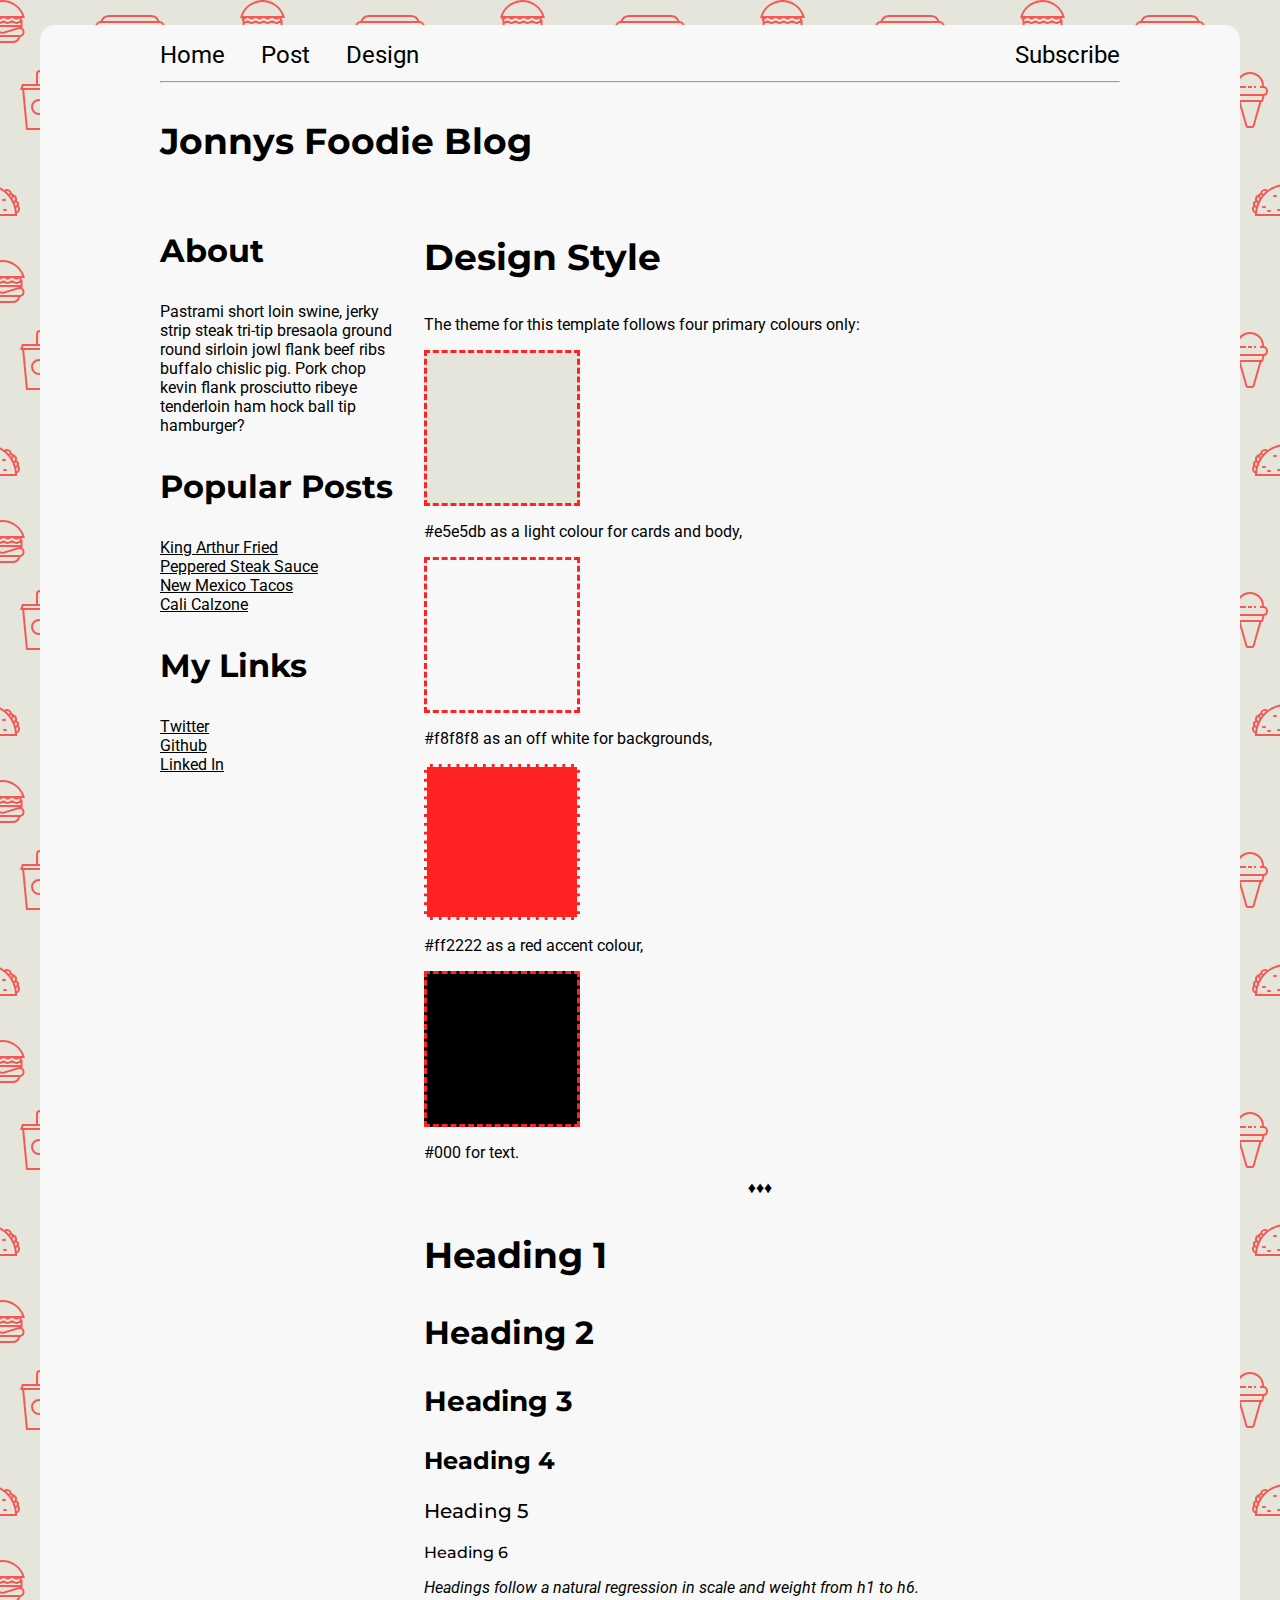
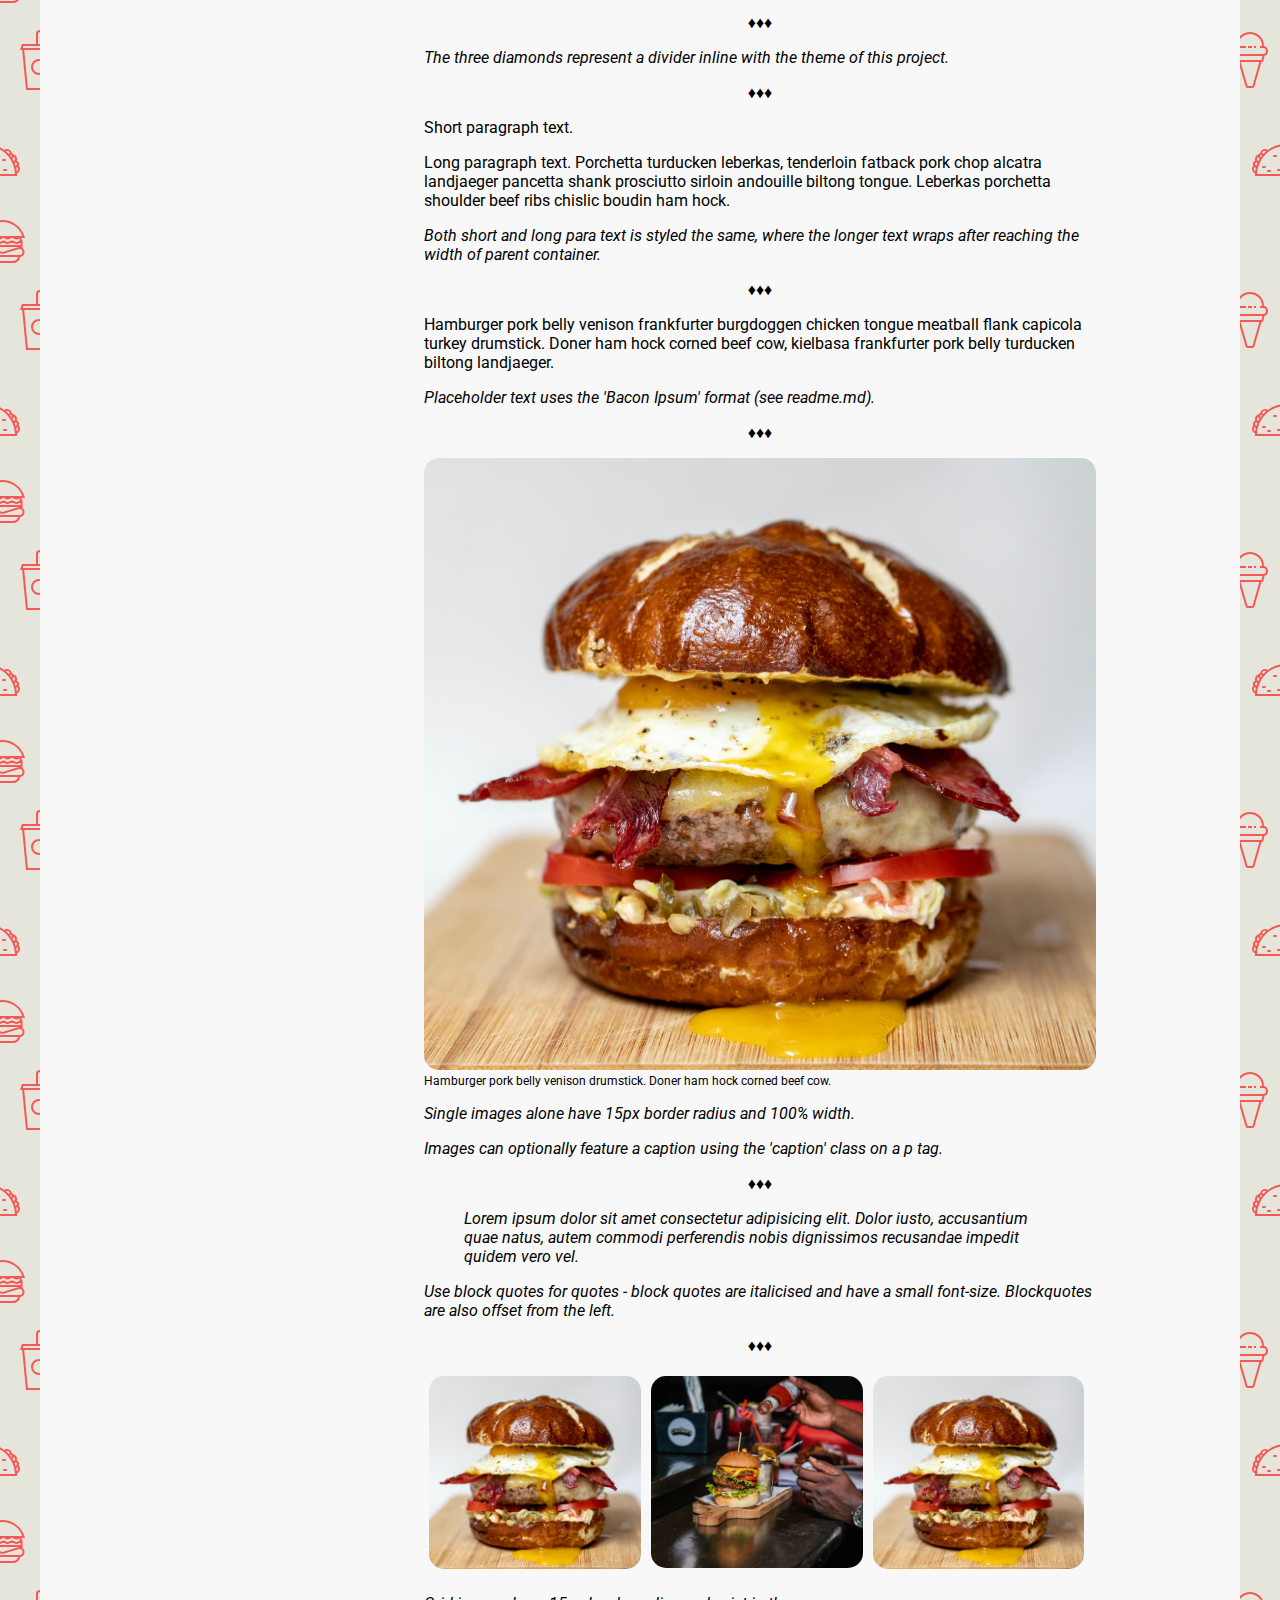
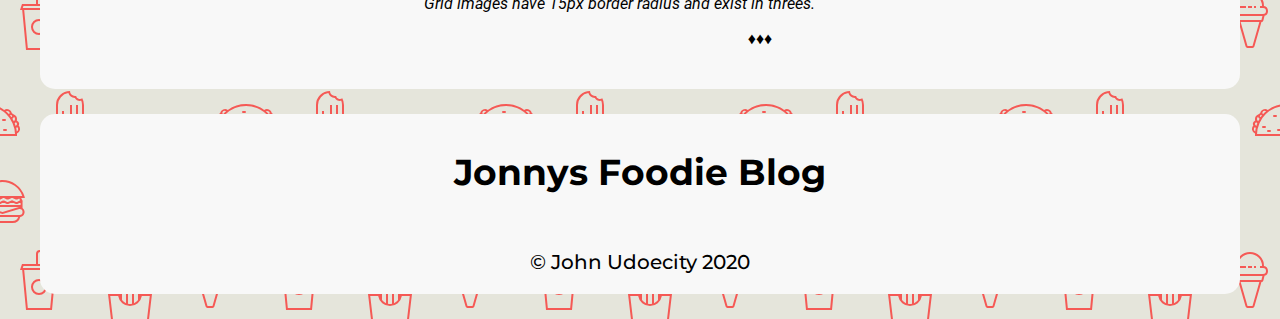
==== commit 46b1b76c: "feat: Add colour scheme to design files, locally hosted author profile image" ====
--- a/src/design.html
+++ b/src/design.html
@@ -20,7 +20,7 @@
         <a id="right" href="#">Subscribe</a>
       </div>
       <hr>
-      <h1>Personal Blog</h1>
+      <h1>Jonnys Foodie Blog</h1>
 
     </div>
     <div class="sidebar box">
@@ -41,7 +41,15 @@
     <div class="content box">
       <div>
         <h1>Design Style</h1>
-        <p>Lorem ipsum dolor sit, amet consectetur adipisicing elit. Commodi perspiciatis voluptate quas, fugiat accusamus recusandae esse aliquam quasi maxime consectetur quidem numquam voluptatum harum nesciunt repudiandae, quis dolore quisquam nulla?</p>
+        <p>The theme for this template follows four primary colours only:</p>
+        <div id="e5e5db" class="demoBox"></div>
+        <p>#e5e5db as a light colour for cards and body,</p>
+        <div id="f8f8f8" class="demoBox"></div>
+        <p>#f8f8f8 as an off white for backgrounds,</p>
+        <div id="ff2222" class="demoBox"></div>
+        <p>#ff2222 as a red accent colour,</p>
+        <div id="black" class="demoBox"></div>
+        <p>#000 for text.</p>
         <p class="divider">&diams;&diams;&diams;</p>
       </div>
 
@@ -57,10 +65,10 @@
         <h5>Heading 5</h5>
         
         <h6>Heading 6</h6>
-        <p><em>Headings follow a natural regression in scale and weight from h1 to h6</em></p>
+        <p><em>Headings follow a natural regression in scale and weight from h1 to h6.</em></p>
         <p class="divider">&diams;&diams;&diams;</p>
 
-        <p><em>The three diamonds represent a divider inline with the theme of this project</em></p>
+        <p><em>The three diamonds represent a divider inline with the theme of this project.</em></p>
         <p class="divider">&diams;&diams;&diams;</p>
         
         <p>Short paragraph text.</p>
@@ -75,6 +83,7 @@
         <img class="singleImg" src="images/photo-1563979026-05df925d8354.jpg">
         <p class="caption">Hamburger pork belly venison drumstick. Doner ham hock corned beef cow.</p>
         <p><em>Single images alone have 15px border radius and 100% width.</em></p>
+        <p><em>Images can optionally feature a caption using the 'caption' class on a p tag.</em></p>
         <p class="divider">&diams;&diams;&diams;</p>
         
         <blockquote>Lorem ipsum dolor sit amet consectetur adipisicing elit. Dolor iusto, accusantium quae natus, autem commodi perferendis nobis dignissimos recusandae impedit quidem vero vel.</blockquote>
--- a/src/styles/main.css
+++ b/src/styles/main.css
@@ -47,11 +47,9 @@
 body {
   max-width: 1200px;
   margin: auto;
-  background-color: #f8f8f8;
   display: flex;
   flex-direction: column;
   min-height: 100vh;
-
   background-color: #e5e5db;
   background-image: url("data:image/svg+xml,%3Csvg xmlns='http://www.w3.org/2000/svg' width='260' height='260' viewBox='0 0 260 260'%3E%3Cg fill-rule='evenodd'%3E%3Cg fill='%23ff0000' fill-opacity='0.61'%3E%3Cpath d='M24.37 16c.2.65.39 1.32.54 2H21.17l1.17 2.34.45.9-.24.11V28a5 5 0 0 1-2.23 8.94l-.02.06a8 8 0 0 1-7.75 6h-20a8 8 0 0 1-7.74-6l-.02-.06A5 5 0 0 1-17.45 28v-6.76l-.79-1.58-.44-.9.9-.44.63-.32H-20a23.01 23.01 0 0 1 44.37-2zm-36.82 2a1 1 0 0 0-.44.1l-3.1 1.56.89 1.79 1.31-.66a3 3 0 0 1 2.69 0l2.2 1.1a1 1 0 0 0 .9 0l2.21-1.1a3 3 0 0 1 2.69 0l2.2 1.1a1 1 0 0 0 .9 0l2.21-1.1a3 3 0 0 1 2.69 0l2.2 1.1a1 1 0 0 0 .86.02l2.88-1.27a3 3 0 0 1 2.43 0l2.88 1.27a1 1 0 0 0 .85-.02l3.1-1.55-.89-1.79-1.42.71a3 3 0 0 1-2.56.06l-2.77-1.23a1 1 0 0 0-.4-.09h-.01a1 1 0 0 0-.4.09l-2.78 1.23a3 3 0 0 1-2.56-.06l-2.3-1.15a1 1 0 0 0-.45-.11h-.01a1 1 0 0 0-.44.1L.9 19.22a3 3 0 0 1-2.69 0l-2.2-1.1a1 1 0 0 0-.45-.11h-.01a1 1 0 0 0-.44.1l-2.21 1.11a3 3 0 0 1-2.69 0l-2.2-1.1a1 1 0 0 0-.45-.11h-.01zm0-2h-4.9a21.01 21.01 0 0 1 39.61 0h-2.09l-.06-.13-.26.13h-32.31zm30.35 7.68l1.36-.68h1.3v2h-36v-1.15l.34-.17 1.36-.68h2.59l1.36.68a3 3 0 0 0 2.69 0l1.36-.68h2.59l1.36.68a3 3 0 0 0 2.69 0L2.26 23h2.59l1.36.68a3 3 0 0 0 2.56.06l1.67-.74h3.23l1.67.74a3 3 0 0 0 2.56-.06zM-13.82 27l16.37 4.91L18.93 27h-32.75zm-.63 2h.34l16.66 5 16.67-5h.33a3 3 0 1 1 0 6h-34a3 3 0 1 1 0-6zm1.35 8a6 6 0 0 0 5.65 4h20a6 6 0 0 0 5.66-4H-13.1z'/%3E%3Cpath id='path6_fill-copy' d='M284.37 16c.2.65.39 1.32.54 2H281.17l1.17 2.34.45.9-.24.11V28a5 5 0 0 1-2.23 8.94l-.02.06a8 8 0 0 1-7.75 6h-20a8 8 0 0 1-7.74-6l-.02-.06a5 5 0 0 1-2.24-8.94v-6.76l-.79-1.58-.44-.9.9-.44.63-.32H240a23.01 23.01 0 0 1 44.37-2zm-36.82 2a1 1 0 0 0-.44.1l-3.1 1.56.89 1.79 1.31-.66a3 3 0 0 1 2.69 0l2.2 1.1a1 1 0 0 0 .9 0l2.21-1.1a3 3 0 0 1 2.69 0l2.2 1.1a1 1 0 0 0 .9 0l2.21-1.1a3 3 0 0 1 2.69 0l2.2 1.1a1 1 0 0 0 .86.02l2.88-1.27a3 3 0 0 1 2.43 0l2.88 1.27a1 1 0 0 0 .85-.02l3.1-1.55-.89-1.79-1.42.71a3 3 0 0 1-2.56.06l-2.77-1.23a1 1 0 0 0-.4-.09h-.01a1 1 0 0 0-.4.09l-2.78 1.23a3 3 0 0 1-2.56-.06l-2.3-1.15a1 1 0 0 0-.45-.11h-.01a1 1 0 0 0-.44.1l-2.21 1.11a3 3 0 0 1-2.69 0l-2.2-1.1a1 1 0 0 0-.45-.11h-.01a1 1 0 0 0-.44.1l-2.21 1.11a3 3 0 0 1-2.69 0l-2.2-1.1a1 1 0 0 0-.45-.11h-.01zm0-2h-4.9a21.01 21.01 0 0 1 39.61 0h-2.09l-.06-.13-.26.13h-32.31zm30.35 7.68l1.36-.68h1.3v2h-36v-1.15l.34-.17 1.36-.68h2.59l1.36.68a3 3 0 0 0 2.69 0l1.36-.68h2.59l1.36.68a3 3 0 0 0 2.69 0l1.36-.68h2.59l1.36.68a3 3 0 0 0 2.56.06l1.67-.74h3.23l1.67.74a3 3 0 0 0 2.56-.06zM246.18 27l16.37 4.91L278.93 27h-32.75zm-.63 2h.34l16.66 5 16.67-5h.33a3 3 0 1 1 0 6h-34a3 3 0 1 1 0-6zm1.35 8a6 6 0 0 0 5.65 4h20a6 6 0 0 0 5.66-4H246.9z'/%3E%3Cpath d='M159.5 21.02A9 9 0 0 0 151 15h-42a9 9 0 0 0-8.5 6.02 6 6 0 0 0 .02 11.96A8.99 8.99 0 0 0 109 45h42a9 9 0 0 0 8.48-12.02 6 6 0 0 0 .02-11.96zM151 17h-42a7 7 0 0 0-6.33 4h54.66a7 7 0 0 0-6.33-4zm-9.34 26a8.98 8.98 0 0 0 3.34-7h-2a7 7 0 0 1-7 7h-4.34a8.98 8.98 0 0 0 3.34-7h-2a7 7 0 0 1-7 7h-4.34a8.98 8.98 0 0 0 3.34-7h-2a7 7 0 0 1-7 7h-7a7 7 0 1 1 0-14h42a7 7 0 1 1 0 14h-9.34zM109 27a9 9 0 0 0-7.48 4H101a4 4 0 1 1 0-8h58a4 4 0 0 1 0 8h-.52a9 9 0 0 0-7.48-4h-42z'/%3E%3Cpath d='M39 115a8 8 0 1 0 0-16 8 8 0 0 0 0 16zm6-8a6 6 0 1 1-12 0 6 6 0 0 1 12 0zm-3-29v-2h8v-6H40a4 4 0 0 0-4 4v10H22l-1.33 4-.67 2h2.19L26 130h26l3.81-40H58l-.67-2L56 84H42v-6zm-4-4v10h2V74h8v-2h-8a2 2 0 0 0-2 2zm2 12h14.56l.67 2H22.77l.67-2H40zm13.8 4H24.2l3.62 38h22.36l3.62-38z'/%3E%3Cpath d='M129 92h-6v4h-6v4h-6v14h-3l.24 2 3.76 32h36l3.76-32 .24-2h-3v-14h-6v-4h-6v-4h-8zm18 22v-12h-4v4h3v8h1zm-3 0v-6h-4v6h4zm-6 6v-16h-4v19.17c1.6-.7 2.97-1.8 4-3.17zm-6 3.8V100h-4v23.8a10.04 10.04 0 0 0 4 0zm-6-.63V104h-4v16a10.04 10.04 0 0 0 4 3.17zm-6-9.17v-6h-4v6h4zm-6 0v-8h3v-4h-4v12h1zm27-12v-4h-4v4h3v4h1v-4zm-6 0v-8h-4v4h3v4h1zm-6-4v-4h-4v8h1v-4h3zm-6 4v-4h-4v8h1v-4h3zm7 24a12 12 0 0 0 11.83-10h7.92l-3.53 30h-32.44l-3.53-30h7.92A12 12 0 0 0 130 126z'/%3E%3Cpath d='M212 86v2h-4v-2h4zm4 0h-2v2h2v-2zm-20 0v.1a5 5 0 0 0-.56 9.65l.06.25 1.12 4.48a2 2 0 0 0 1.94 1.52h.01l7.02 24.55a2 2 0 0 0 1.92 1.45h4.98a2 2 0 0 0 1.92-1.45l7.02-24.55a2 2 0 0 0 1.95-1.52L224.5 96l.06-.25a5 5 0 0 0-.56-9.65V86a14 14 0 0 0-28 0zm4 0h6v2h-9a3 3 0 1 0 0 6H223a3 3 0 1 0 0-6H220v-2h2a12 12 0 1 0-24 0h2zm-1.44 14l-1-4h24.88l-1 4h-22.88zm8.95 26l-6.86-24h18.7l-6.86 24h-4.98zM150 242a22 22 0 1 0 0-44 22 22 0 0 0 0 44zm24-22a24 24 0 1 1-48 0 24 24 0 0 1 48 0zm-28.38 17.73l2.04-.87a6 6 0 0 1 4.68 0l2.04.87a2 2 0 0 0 2.5-.82l1.14-1.9a6 6 0 0 1 3.79-2.75l2.15-.5a2 2 0 0 0 1.54-2.12l-.19-2.2a6 6 0 0 1 1.45-4.46l1.45-1.67a2 2 0 0 0 0-2.62l-1.45-1.67a6 6 0 0 1-1.45-4.46l.2-2.2a2 2 0 0 0-1.55-2.13l-2.15-.5a6 6 0 0 1-3.8-2.75l-1.13-1.9a2 2 0 0 0-2.5-.8l-2.04.86a6 6 0 0 1-4.68 0l-2.04-.87a2 2 0 0 0-2.5.82l-1.14 1.9a6 6 0 0 1-3.79 2.75l-2.15.5a2 2 0 0 0-1.54 2.12l.19 2.2a6 6 0 0 1-1.45 4.46l-1.45 1.67a2 2 0 0 0 0 2.62l1.45 1.67a6 6 0 0 1 1.45 4.46l-.2 2.2a2 2 0 0 0 1.55 2.13l2.15.5a6 6 0 0 1 3.8 2.75l1.13 1.9a2 2 0 0 0 2.5.8zm2.82.97a4 4 0 0 1 3.12 0l2.04.87a4 4 0 0 0 4.99-1.62l1.14-1.9a4 4 0 0 1 2.53-1.84l2.15-.5a4 4 0 0 0 3.09-4.24l-.2-2.2a4 4 0 0 1 .97-2.98l1.45-1.67a4 4 0 0 0 0-5.24l-1.45-1.67a4 4 0 0 1-.97-2.97l.2-2.2a4 4 0 0 0-3.09-4.25l-2.15-.5a4 4 0 0 1-2.53-1.84l-1.14-1.9a4 4 0 0 0-5-1.62l-2.03.87a4 4 0 0 1-3.12 0l-2.04-.87a4 4 0 0 0-4.99 1.62l-1.14 1.9a4 4 0 0 1-2.53 1.84l-2.15.5a4 4 0 0 0-3.09 4.24l.2 2.2a4 4 0 0 1-.97 2.98l-1.45 1.67a4 4 0 0 0 0 5.24l1.45 1.67a4 4 0 0 1 .97 2.97l-.2 2.2a4 4 0 0 0 3.09 4.25l2.15.5a4 4 0 0 1 2.53 1.84l1.14 1.9a4 4 0 0 0 5 1.62l2.03-.87zM152 207a1 1 0 1 1 2 0 1 1 0 0 1-2 0zm6 2a1 1 0 1 1 2 0 1 1 0 0 1-2 0zm-11 1a1 1 0 1 1 2 0 1 1 0 0 1-2 0zm-6 0a1 1 0 1 1 2 0 1 1 0 0 1-2 0zm3-5a1 1 0 1 1 2 0 1 1 0 0 1-2 0zm-8 8a1 1 0 1 1 2 0 1 1 0 0 1-2 0zm3 6a1 1 0 1 1 2 0 1 1 0 0 1-2 0zm0 6a1 1 0 1 1 2 0 1 1 0 0 1-2 0zm4 7a1 1 0 1 1 2 0 1 1 0 0 1-2 0zm5-2a1 1 0 1 1 2 0 1 1 0 0 1-2 0zm5 4a1 1 0 1 1 2 0 1 1 0 0 1-2 0zm4-6a1 1 0 1 1 2 0 1 1 0 0 1-2 0zm6-4a1 1 0 1 1 2 0 1 1 0 0 1-2 0zm-4-3a1 1 0 1 1 2 0 1 1 0 0 1-2 0zm4-3a1 1 0 1 1 2 0 1 1 0 0 1-2 0zm-5-4a1 1 0 1 1 2 0 1 1 0 0 1-2 0zm-24 6a1 1 0 1 1 2 0 1 1 0 0 1-2 0zm16 5a5 5 0 1 0 0-10 5 5 0 0 0 0 10zm7-5a7 7 0 1 1-14 0 7 7 0 0 1 14 0zm86-29a1 1 0 0 0 0 2h2a1 1 0 0 0 0-2h-2zm19 9a1 1 0 0 1 1-1h2a1 1 0 0 1 0 2h-2a1 1 0 0 1-1-1zm-14 5a1 1 0 0 0 0 2h2a1 1 0 0 0 0-2h-2zm-25 1a1 1 0 0 0 0 2h2a1 1 0 0 0 0-2h-2zm5 4a1 1 0 0 0 0 2h2a1 1 0 0 0 0-2h-2zm9 0a1 1 0 0 1 1-1h2a1 1 0 0 1 0 2h-2a1 1 0 0 1-1-1zm15 1a1 1 0 0 1 1-1h2a1 1 0 0 1 0 2h-2a1 1 0 0 1-1-1zm12-2a1 1 0 0 0 0 2h2a1 1 0 0 0 0-2h-2zm-11-14a1 1 0 0 1 1-1h2a1 1 0 0 1 0 2h-2a1 1 0 0 1-1-1zm-19 0a1 1 0 0 0 0 2h2a1 1 0 0 0 0-2h-2zm6 5a1 1 0 0 1 1-1h2a1 1 0 0 1 0 2h-2a1 1 0 0 1-1-1zm-25 15c0-.47.01-.94.03-1.4a5 5 0 0 1-1.7-8 3.99 3.99 0 0 1 1.88-5.18 5 5 0 0 1 3.4-6.22 3 3 0 0 1 1.46-1.05 5 5 0 0 1 7.76-3.27A30.86 30.86 0 0 1 246 184c6.79 0 13.06 2.18 18.17 5.88a5 5 0 0 1 7.76 3.27 3 3 0 0 1 1.47 1.05 5 5 0 0 1 3.4 6.22 4 4 0 0 1 1.87 5.18 4.98 4.98 0 0 1-1.7 8c.02.46.03.93.03 1.4v1h-62v-1zm.83-7.17a30.9 30.9 0 0 0-.62 3.57 3 3 0 0 1-.61-4.2c.37.28.78.49 1.23.63zm1.49-4.61c-.36.87-.68 1.76-.96 2.68a2 2 0 0 1-.21-3.71c.33.4.73.75 1.17 1.03zm2.32-4.54c-.54.86-1.03 1.76-1.49 2.68a3 3 0 0 1-.07-4.67 3 3 0 0 0 1.56 1.99zm1.14-1.7c.35-.5.72-.98 1.1-1.46a1 1 0 1 0-1.1 1.45zm5.34-5.77c-1.03.86-2 1.79-2.9 2.77a3 3 0 0 0-1.11-.77 3 3 0 0 1 4-2zm42.66 2.77c-.9-.98-1.87-1.9-2.9-2.77a3 3 0 0 1 4.01 2 3 3 0 0 0-1.1.77zm1.34 1.54c.38.48.75.96 1.1 1.45a1 1 0 1 0-1.1-1.45zm3.73 5.84c-.46-.92-.95-1.82-1.5-2.68a3 3 0 0 0 1.57-1.99 3 3 0 0 1-.07 4.67zm1.8 4.53c-.29-.9-.6-1.8-.97-2.67.44-.28.84-.63 1.17-1.03a2 2 0 0 1-.2 3.7zm1.14 5.51c-.14-1.21-.35-2.4-.62-3.57.45-.14.86-.35 1.23-.63a2.99 2.99 0 0 1-.6 4.2zM275 214a29 29 0 0 0-57.97 0h57.96zM72.33 198.12c-.21-.32-.34-.7-.34-1.12v-12h-2v12a4.01 4.01 0 0 0 7.09 2.54c.57-.69.91-1.57.91-2.54v-12h-2v12a1.99 1.99 0 0 1-2 2 2 2 0 0 1-1.66-.88zM75 176c.38 0 .74-.04 1.1-.12a4 4 0 0 0 6.19 2.4A13.94 13.94 0 0 1 84 185v24a6 6 0 0 1-6 6h-3v9a5 5 0 1 1-10 0v-9h-3a6 6 0 0 1-6-6v-24a14 14 0 0 1 14-14 5 5 0 0 0 5 5zm-17 15v12a1.99 1.99 0 0 0 1.22 1.84 2 2 0 0 0 2.44-.72c.21-.32.34-.7.34-1.12v-12h2v12a3.98 3.98 0 0 1-5.35 3.77 3.98 3.98 0 0 1-.65-.3V209a4 4 0 0 0 4 4h16a4 4 0 0 0 4-4v-24c.01-1.53-.23-2.88-.72-4.17-.43.1-.87.16-1.28.17a6 6 0 0 1-5.2-3 7 7 0 0 1-6.47-4.88A12 12 0 0 0 58 185v6zm9 24v9a3 3 0 1 0 6 0v-9h-6z'/%3E%3Cpath d='M-17 191a1 1 0 0 0 0 2h2a1 1 0 0 0 0-2h-2zm19 9a1 1 0 0 1 1-1h2a1 1 0 0 1 0 2H3a1 1 0 0 1-1-1zm-14 5a1 1 0 0 0 0 2h2a1 1 0 0 0 0-2h-2zm-25 1a1 1 0 0 0 0 2h2a1 1 0 0 0 0-2h-2zm5 4a1 1 0 0 0 0 2h2a1 1 0 0 0 0-2h-2zm9 0a1 1 0 0 1 1-1h2a1 1 0 0 1 0 2h-2a1 1 0 0 1-1-1zm15 1a1 1 0 0 1 1-1h2a1 1 0 0 1 0 2h-2a1 1 0 0 1-1-1zm12-2a1 1 0 0 0 0 2h2a1 1 0 0 0 0-2H4zm-11-14a1 1 0 0 1 1-1h2a1 1 0 0 1 0 2h-2a1 1 0 0 1-1-1zm-19 0a1 1 0 0 0 0 2h2a1 1 0 0 0 0-2h-2zm6 5a1 1 0 0 1 1-1h2a1 1 0 0 1 0 2h-2a1 1 0 0 1-1-1zm-25 15c0-.47.01-.94.03-1.4a5 5 0 0 1-1.7-8 3.99 3.99 0 0 1 1.88-5.18 5 5 0 0 1 3.4-6.22 3 3 0 0 1 1.46-1.05 5 5 0 0 1 7.76-3.27A30.86 30.86 0 0 1-14 184c6.79 0 13.06 2.18 18.17 5.88a5 5 0 0 1 7.76 3.27 3 3 0 0 1 1.47 1.05 5 5 0 0 1 3.4 6.22 4 4 0 0 1 1.87 5.18 4.98 4.98 0 0 1-1.7 8c.02.46.03.93.03 1.4v1h-62v-1zm.83-7.17a30.9 30.9 0 0 0-.62 3.57 3 3 0 0 1-.61-4.2c.37.28.78.49 1.23.63zm1.49-4.61c-.36.87-.68 1.76-.96 2.68a2 2 0 0 1-.21-3.71c.33.4.73.75 1.17 1.03zm2.32-4.54c-.54.86-1.03 1.76-1.49 2.68a3 3 0 0 1-.07-4.67 3 3 0 0 0 1.56 1.99zm1.14-1.7c.35-.5.72-.98 1.1-1.46a1 1 0 1 0-1.1 1.45zm5.34-5.77c-1.03.86-2 1.79-2.9 2.77a3 3 0 0 0-1.11-.77 3 3 0 0 1 4-2zm42.66 2.77c-.9-.98-1.87-1.9-2.9-2.77a3 3 0 0 1 4.01 2 3 3 0 0 0-1.1.77zm1.34 1.54c.38.48.75.96 1.1 1.45a1 1 0 1 0-1.1-1.45zm3.73 5.84c-.46-.92-.95-1.82-1.5-2.68a3 3 0 0 0 1.57-1.99 3 3 0 0 1-.07 4.67zm1.8 4.53c-.29-.9-.6-1.8-.97-2.67.44-.28.84-.63 1.17-1.03a2 2 0 0 1-.2 3.7zm1.14 5.51c-.14-1.21-.35-2.4-.62-3.57.45-.14.86-.35 1.23-.63a2.99 2.99 0 0 1-.6 4.2zM15 214a29 29 0 0 0-57.97 0h57.96z'/%3E%3C/g%3E%3C/g%3E%3C/svg%3E");
  }
